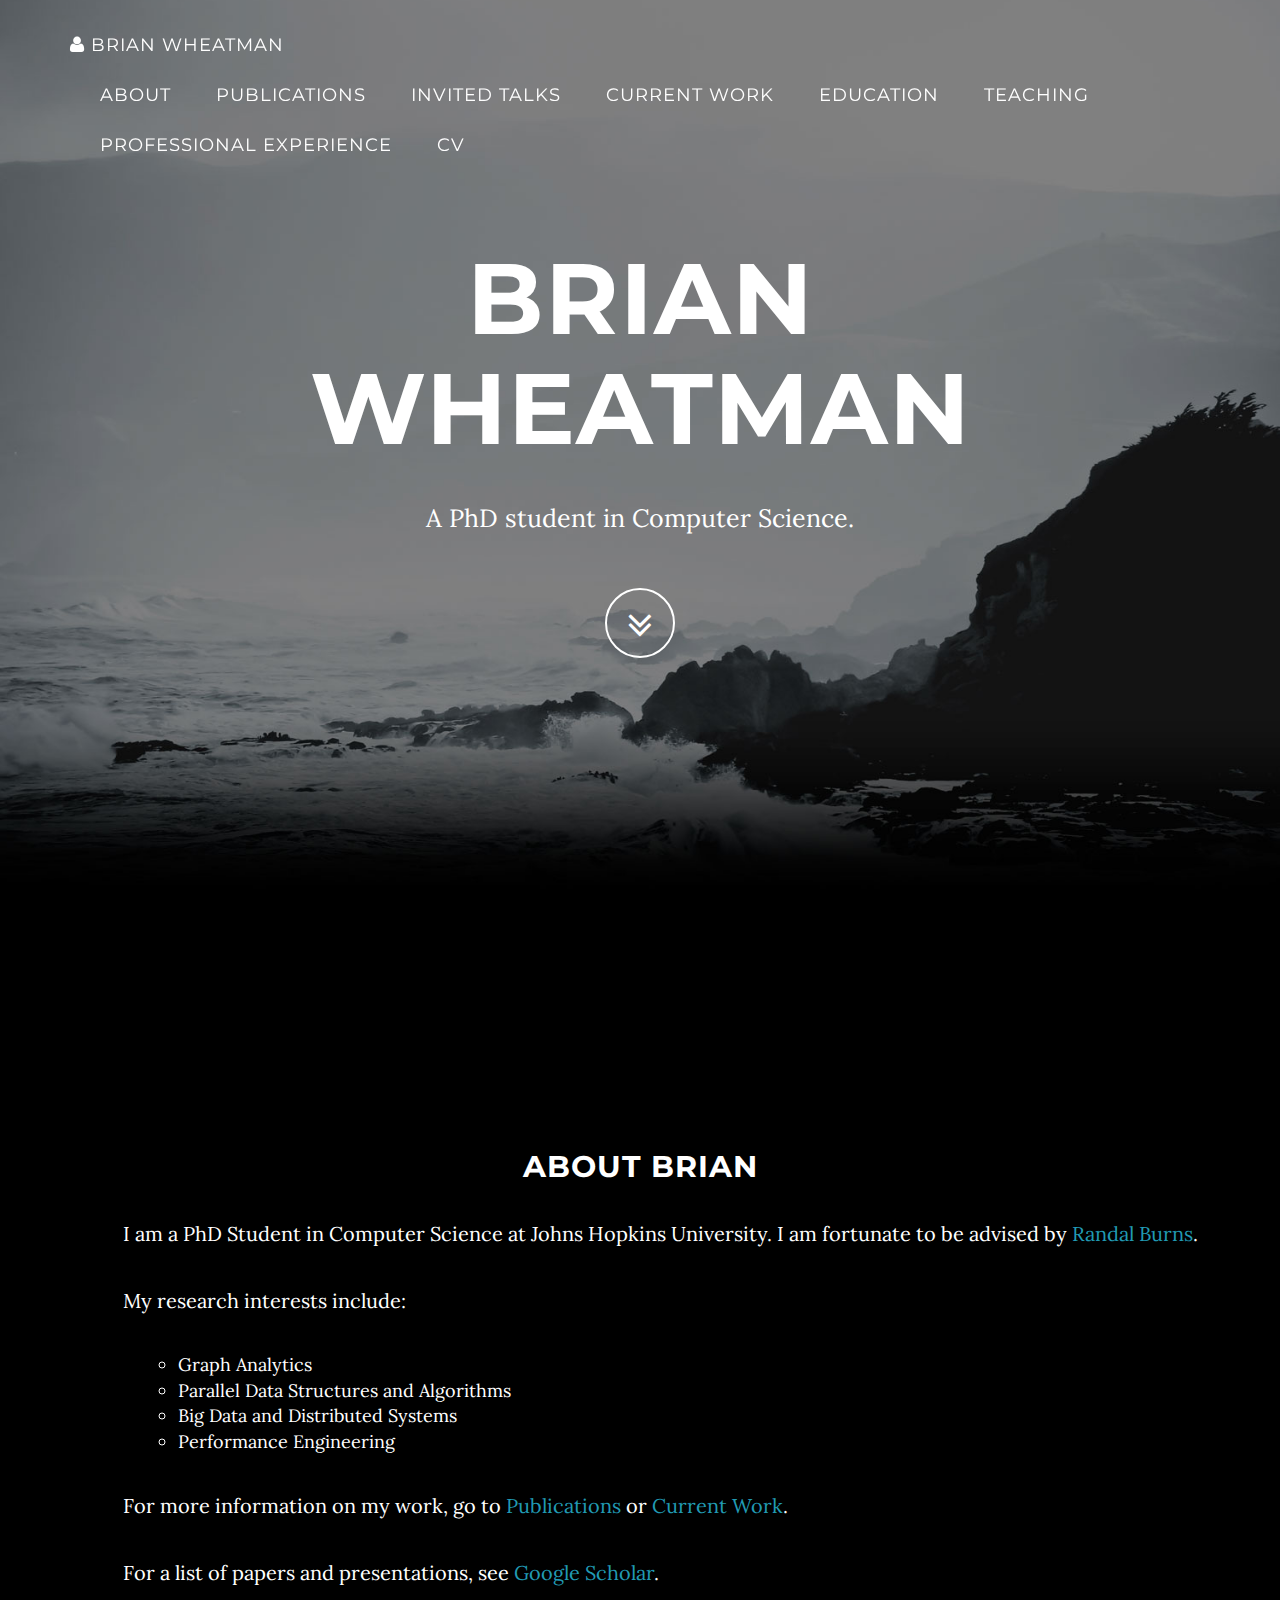
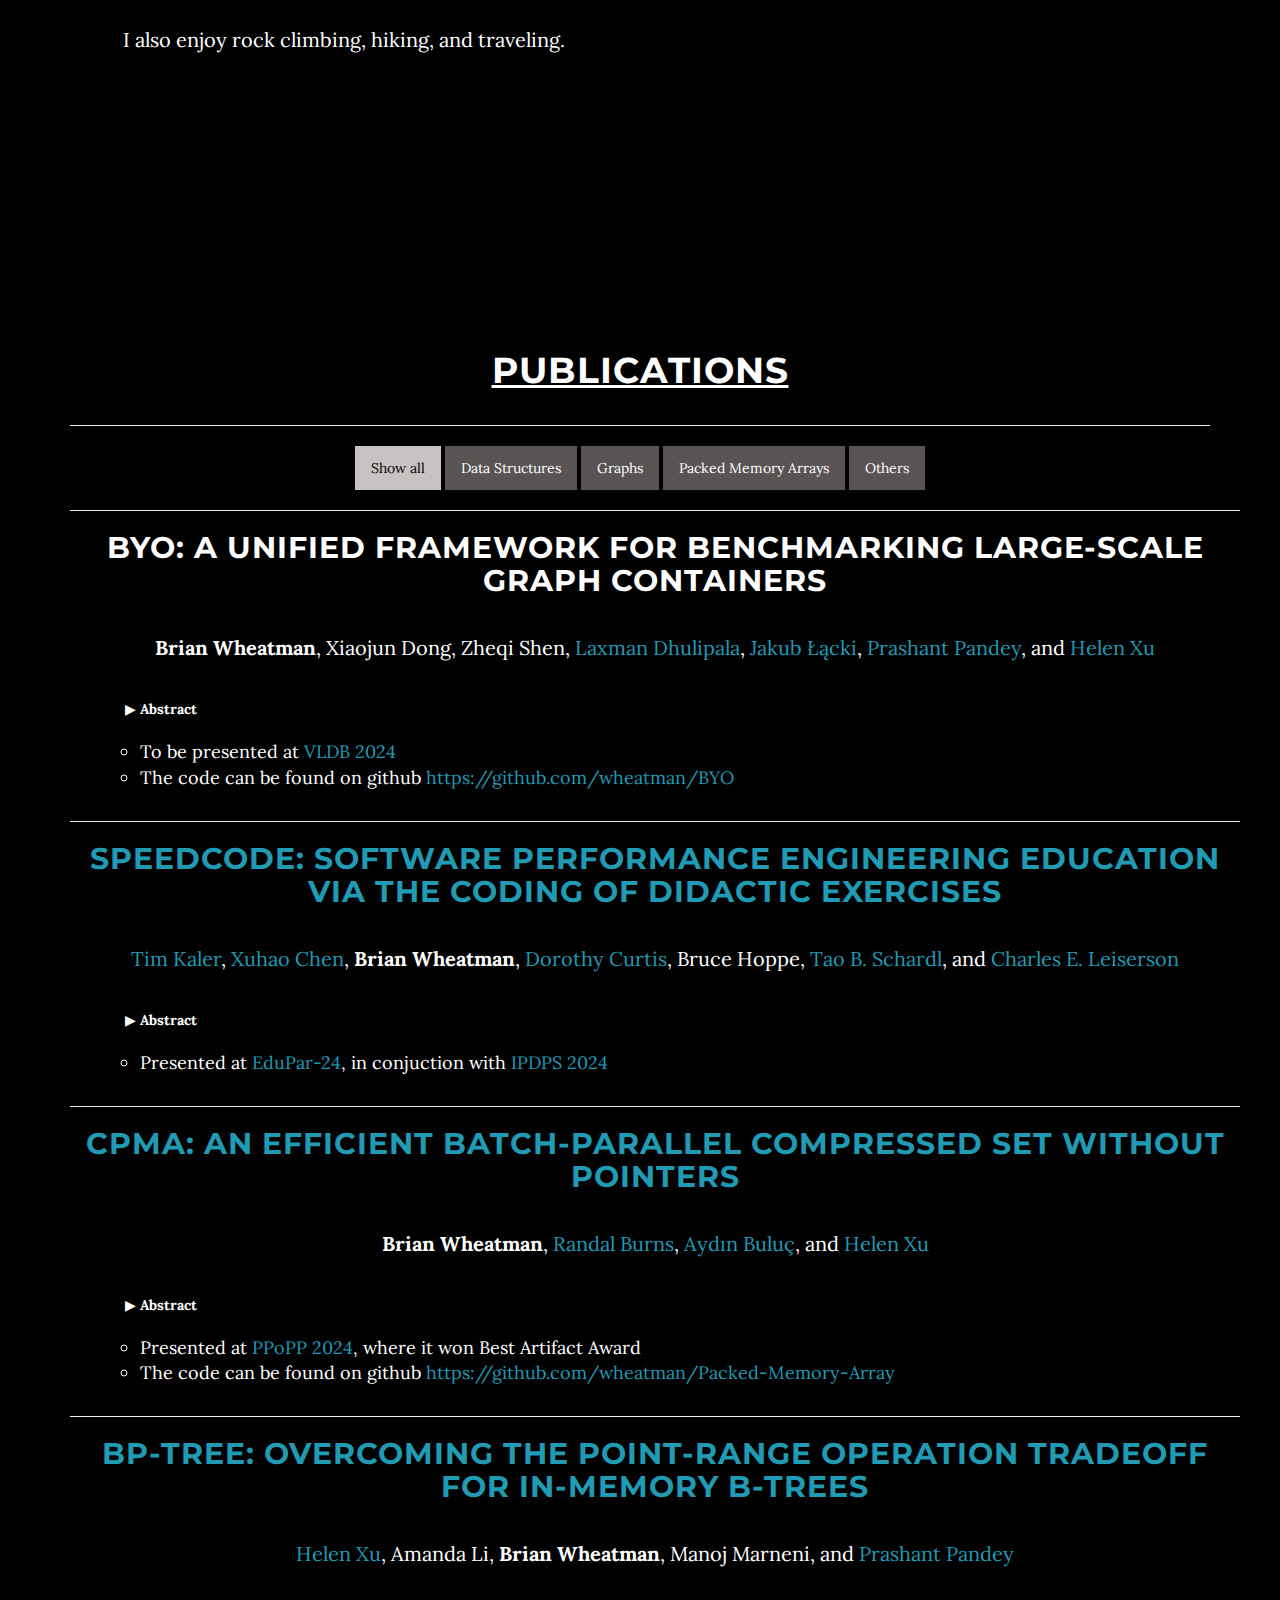
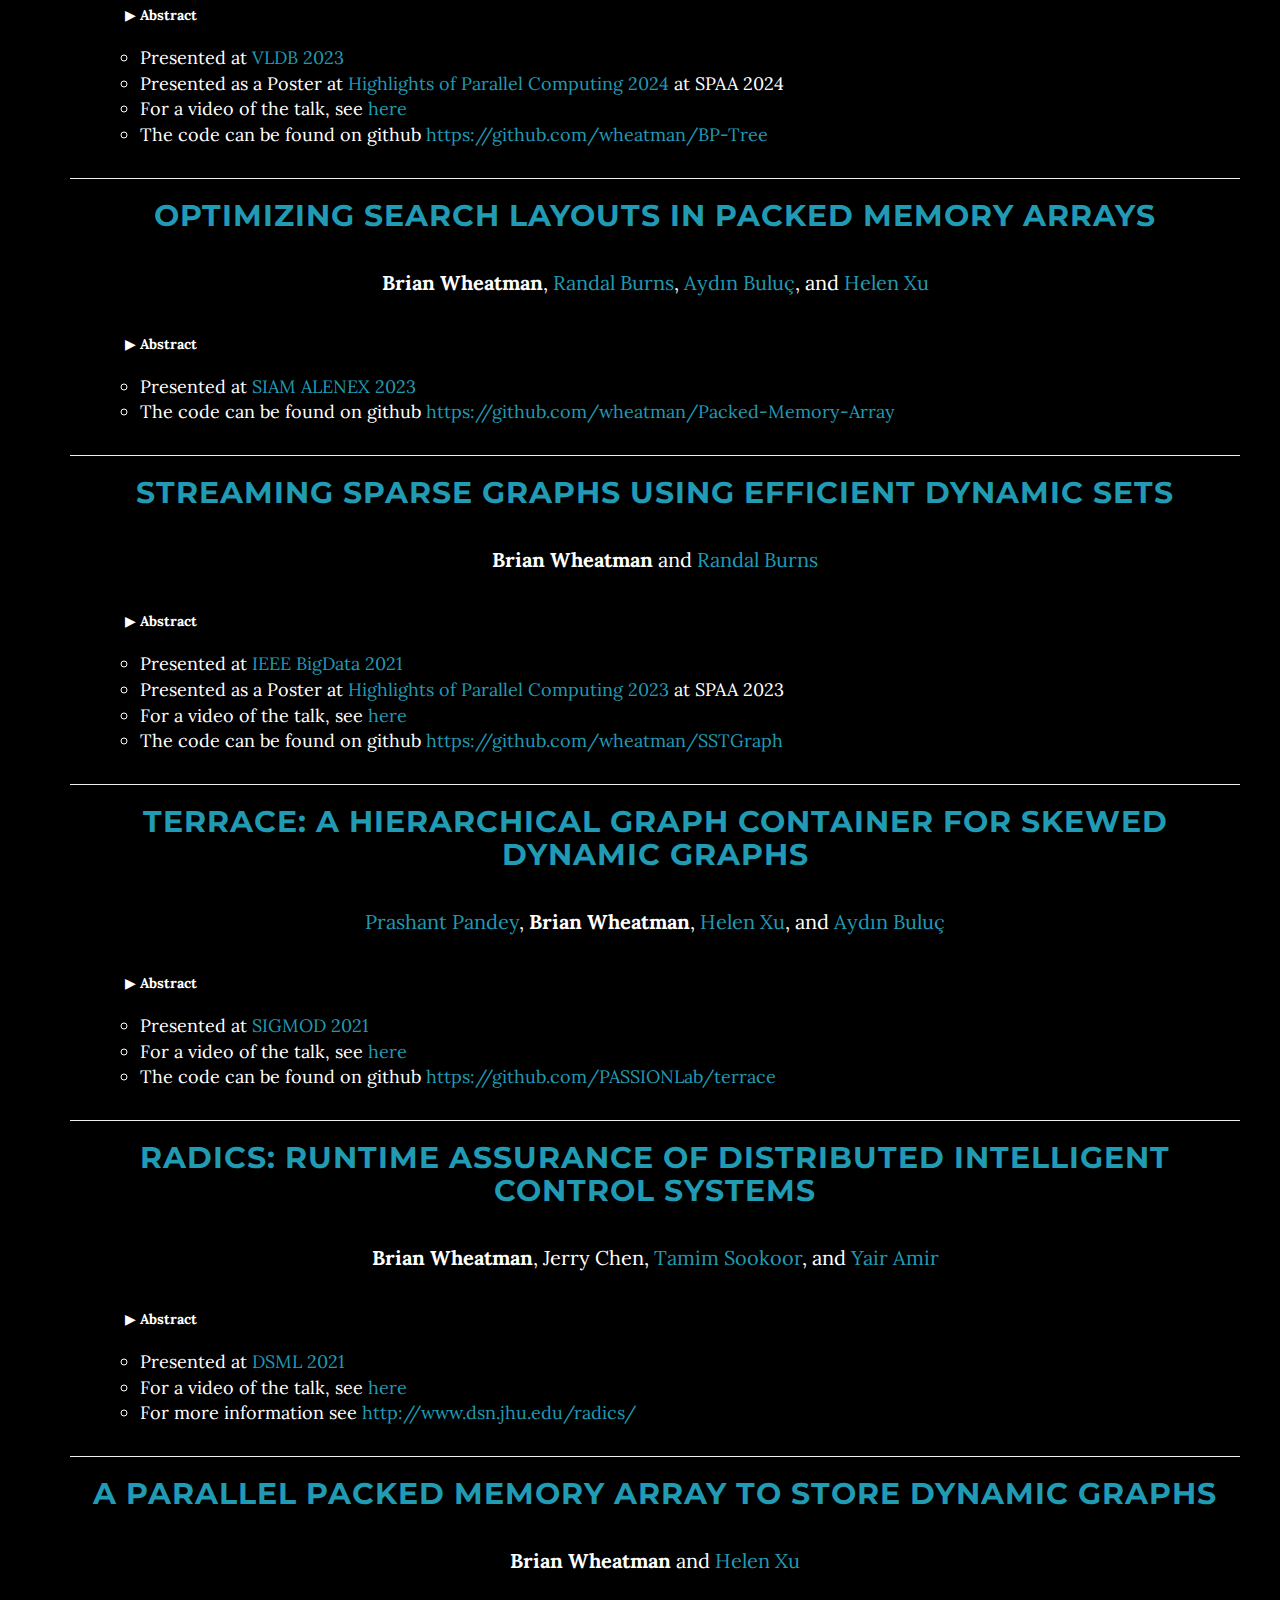
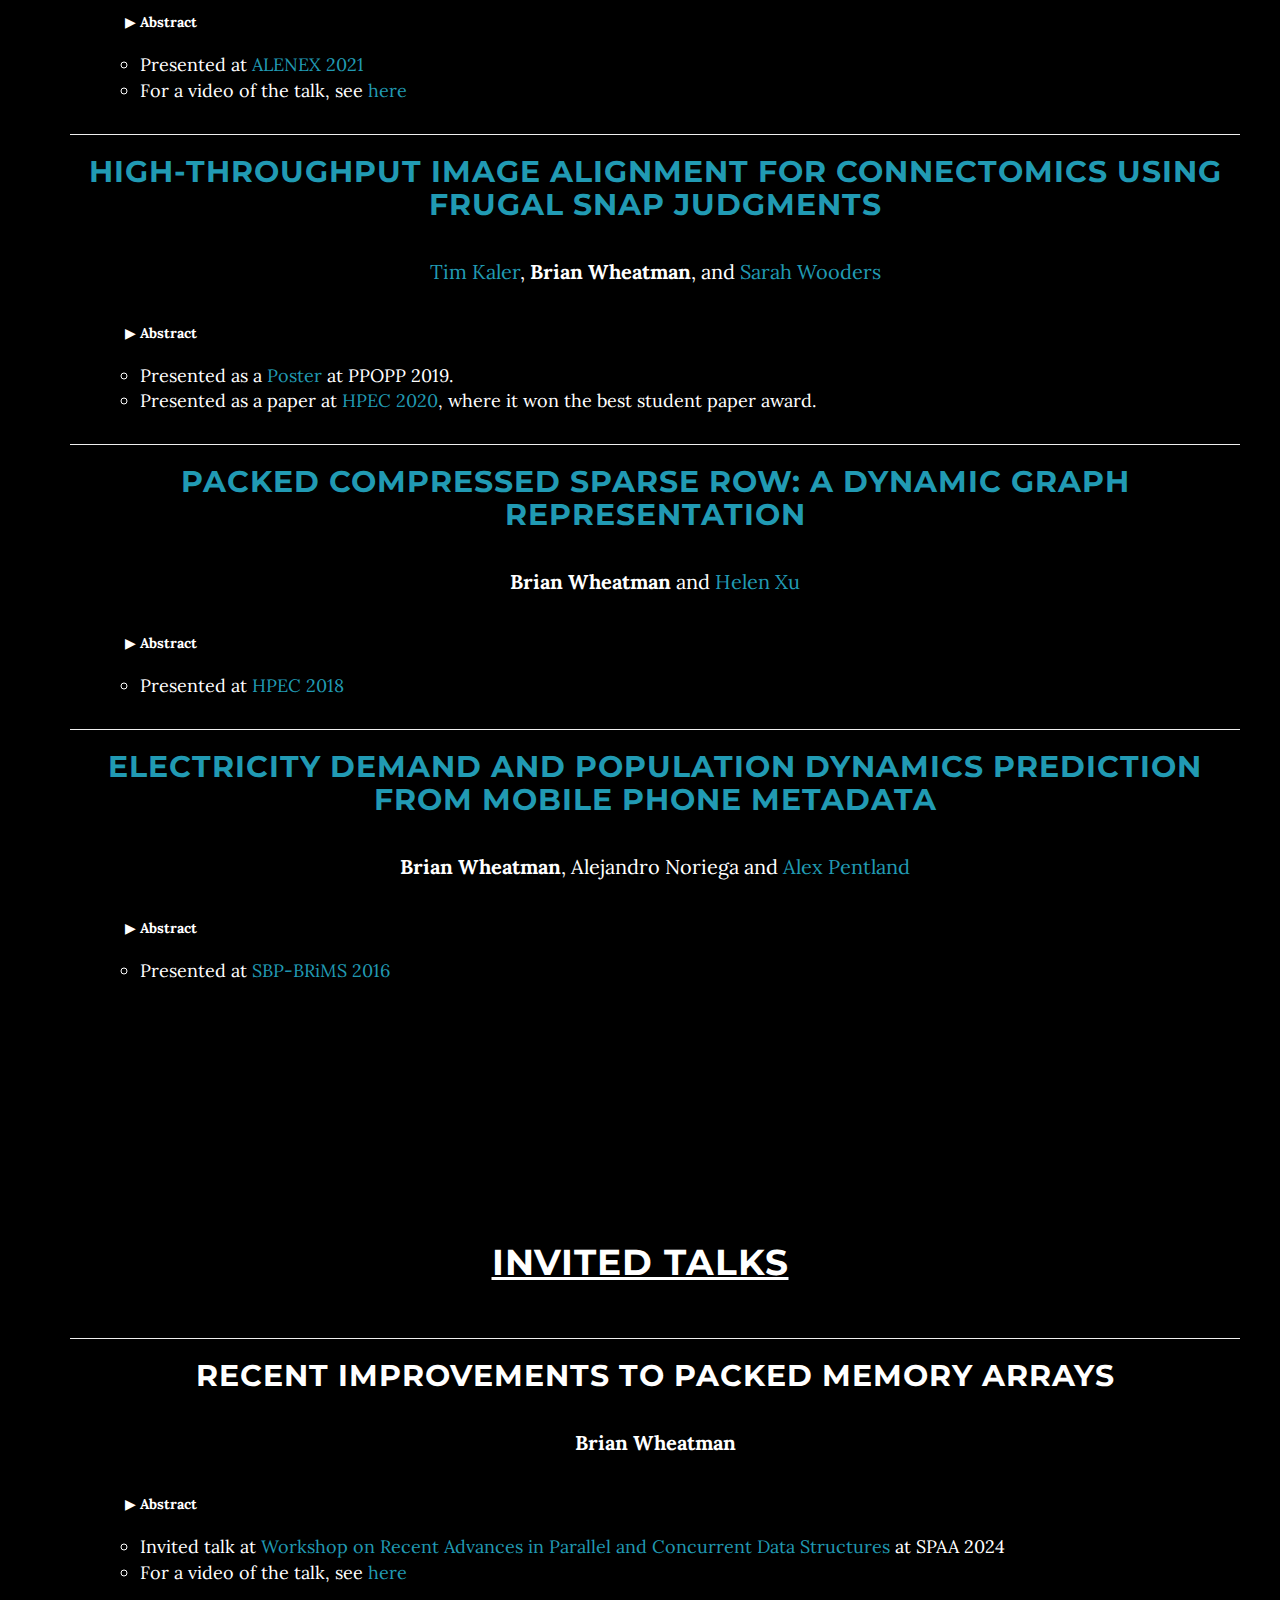
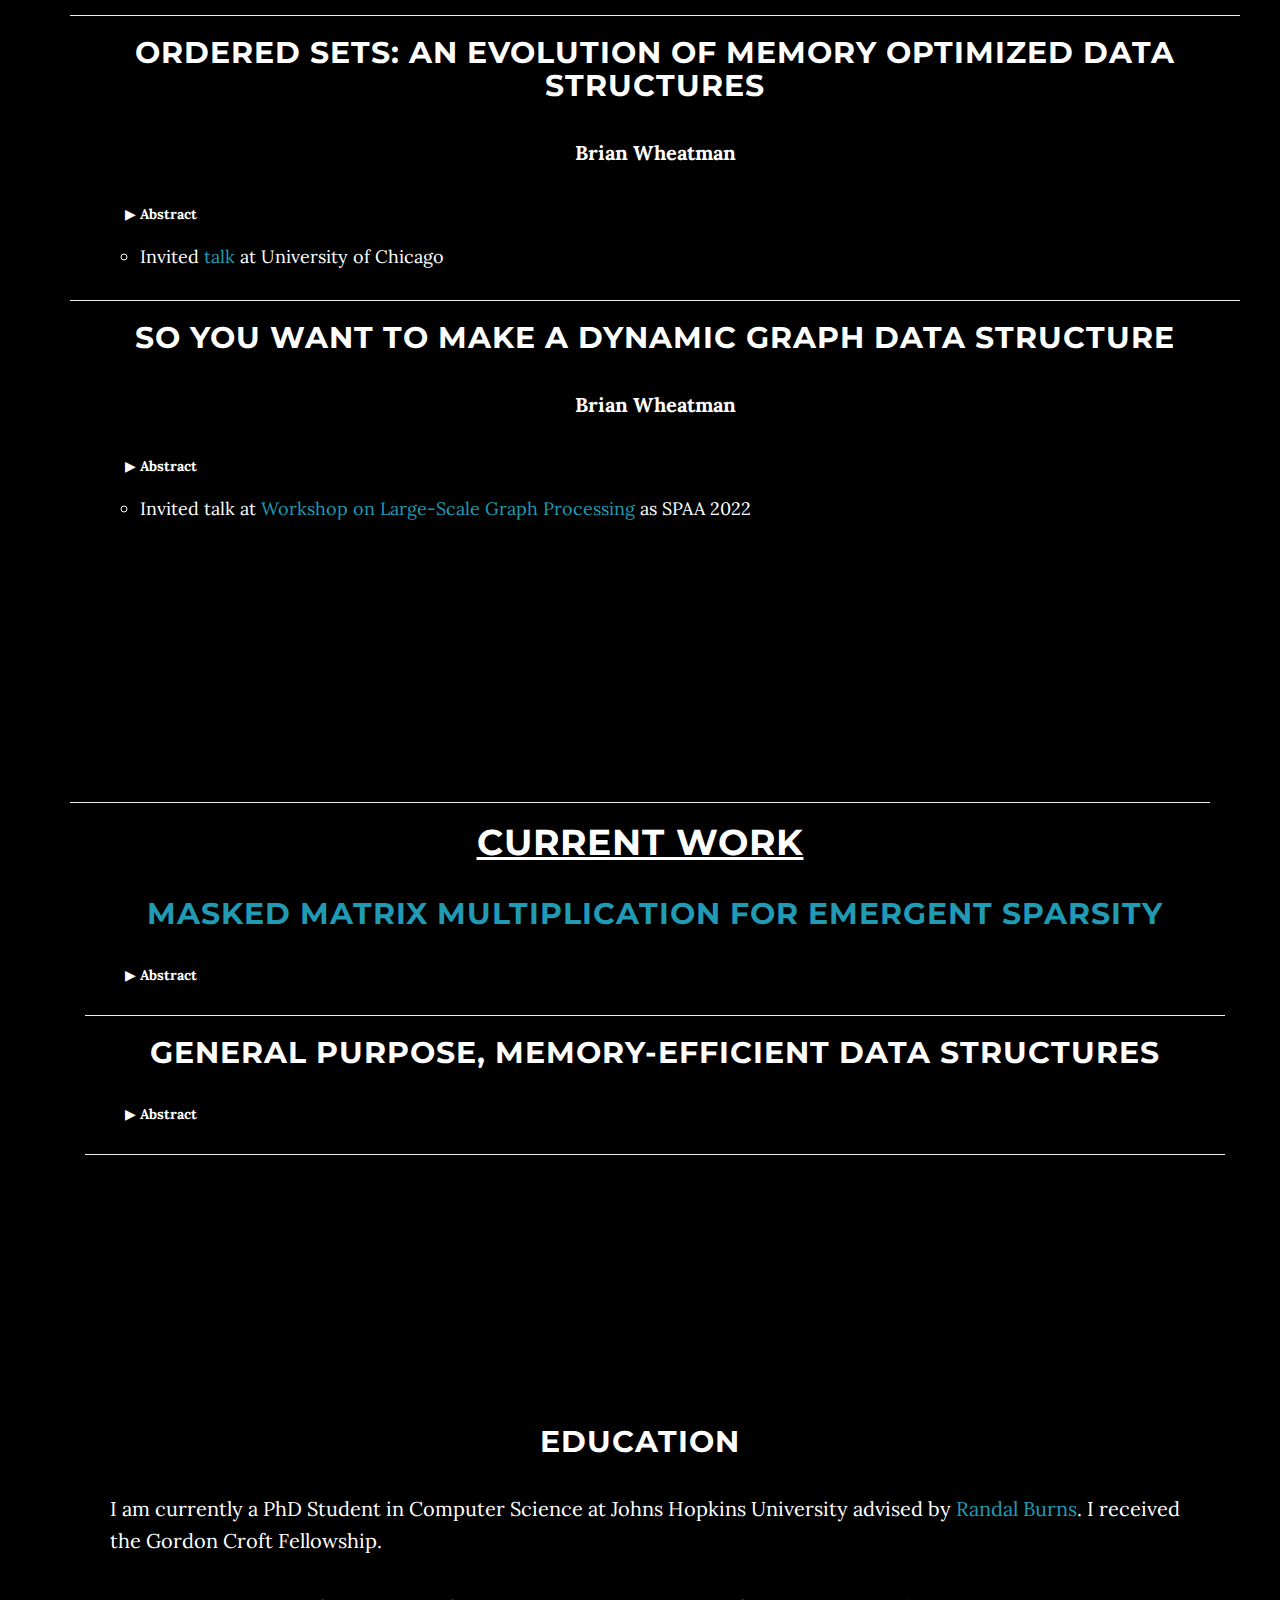
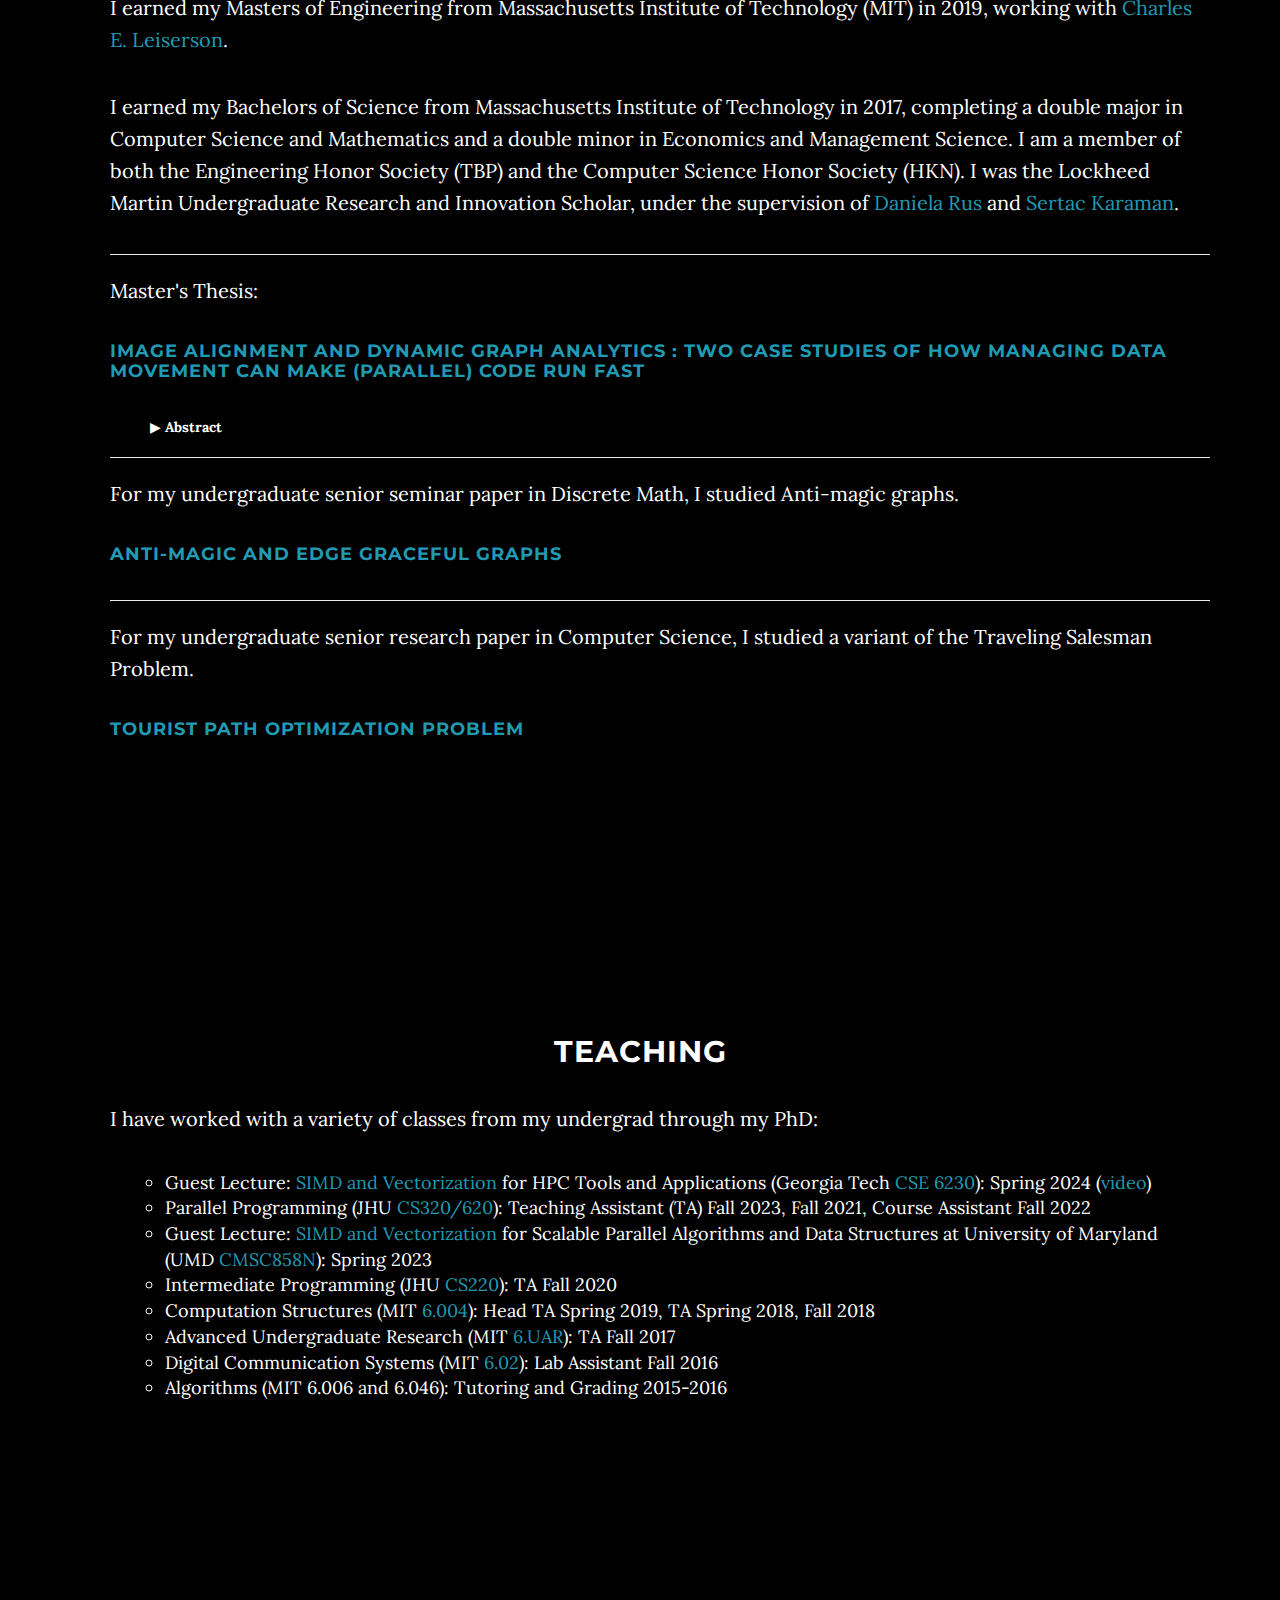
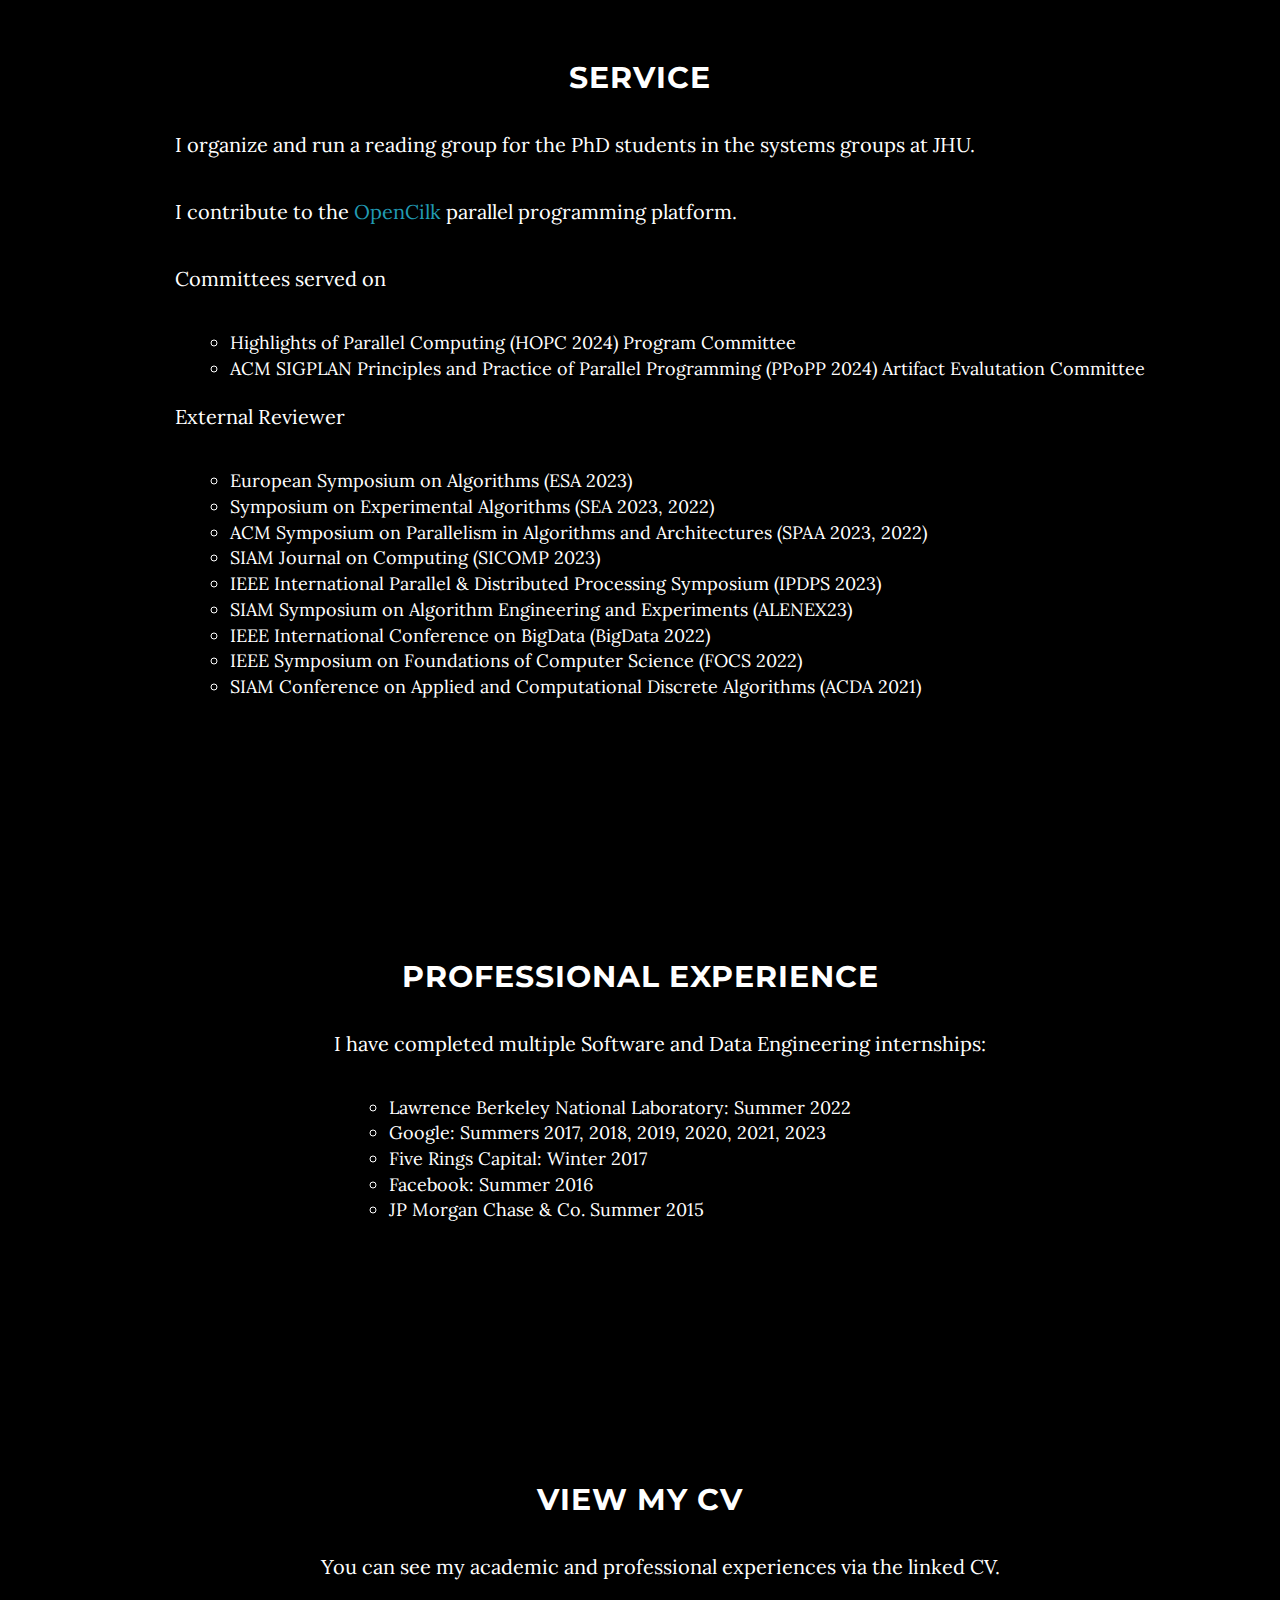
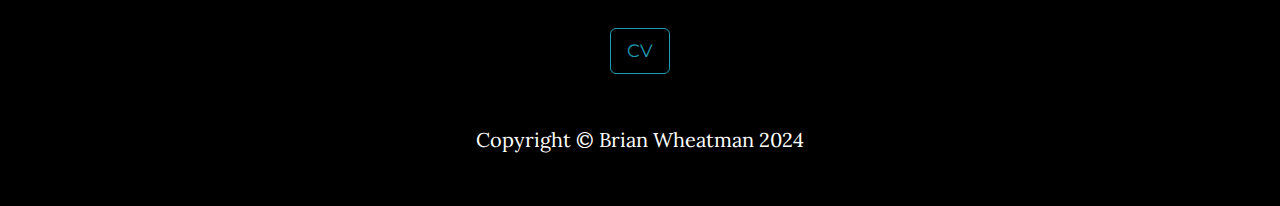
==== index.html @ f5b5a203 "add pma video link" ====
<!DOCTYPE html>
<html lang="en">

<head>

    <meta charset="utf-8">
    <meta http-equiv="X-UA-Compatible" content="IE=edge">
    <meta name="viewport" content="width=device-width, initial-scale=1">
    <meta name="description" content="">
    <meta name="author" content="">

    <title>Brian Wheatman</title>

    <script src="https://ajax.googleapis.com/ajax/libs/jquery/3.7.0/jquery.min.js"></script>

    <!-- Bootstrap Core CSS -->
    <link href="css/bootstrap.min.css" rel="stylesheet">

    <!-- Custom CSS -->
    <link href="css/grayscale.css" rel="stylesheet">

    <!-- Custom Fonts -->
    <link href="font-awesome/css/font-awesome.min.css" rel="stylesheet" type="text/css">
    <link href="https://fonts.googleapis.com/css?family=Lora:400,700,400italic,700italic" rel="stylesheet"
        type="text/css">
    <link href="https://fonts.googleapis.com/css?family=Montserrat:400,700" rel="stylesheet" type="text/css">



    <!-- Global site tag (gtag.js) - Google Analytics -->
    <script async src="https://www.googletagmanager.com/gtag/js?id=G-2HJB06VQ04"></script>
    <script>
        window.dataLayer = window.dataLayer || [];
        function gtag() { dataLayer.push(arguments); }
        gtag('js', new Date());

        gtag('config', 'G-2HJB06VQ04');
    </script>



    <style>
        .filterDiv {
            display: none;
        }

        .fshow {
            display: block;
        }

        /* Style the buttons */
        .fbtn {
            border: none;
            outline: none;
            padding: 12px 16px;
            background-color: #595454;
            cursor: pointer;
        }

        .fbtn:hover {
            background-color: #a8a0a0;
        }

        .fbtn.clicked {
            background-color: #c9c2c2;
            color: rgb(5, 4, 4);
        }
    </style>


    <!-- HTML5 Shim and Respond.js IE8 support of HTML5 elements and media queries -->
    <!-- WARNING: Respond.js doesn't work if you view the page via file:// -->
    <!--[if lt IE 9]>
        <script src="https://oss.maxcdn.com/libs/html5shiv/3.7.0/html5shiv.js"></script>
        <script src="https://oss.maxcdn.com/libs/respond.js/1.4.2/respond.min.js"></script>
    <![endif]-->



</head>

<body id="page-top" data-spy="scroll" data-target=".navbar-fixed-top">
    <script src="js/bootstrap.js"></script>


    <!-- Navigation -->
    <nav class="navbar navbar-custom navbar-fixed-top" role="navigation">
        <div class="container">
            <div class="navbar-header">
                <button type="button" class="navbar-toggle collapsed" data-toggle="collapse" data-target="#navbar"
                    data-bs-target="#navbar" aria-expanded="false" aria-controls="navbar">
                    <em class="fa fa-bars"></em>
                </button>
                <a class="navbar-brand page-scroll" href="#page-top">
                    <em class="fa fa-user animated"></em> <span class="light">Brian<span> Wheatman
                </a>
            </div>

            <!-- Collect the nav links, forms, and other content for toggling -->
            <div id="navbar" class="navbar-collapse collapse">
                <ul class="nav navbar-nav navbar-right">
                    <!-- Hidden li included to remove active class from about link when scrolled up past about section -->
                    <li>
                        <a class="page-scroll" href="#about">About</a>
                    </li>
                    <li>
                        <a class="page-scroll" href="#Publications">Publications</a>
                    </li>
                    <li>
                        <a class="page-scroll" href="#Invited Talks">Invited Talks</a>
                    </li>
                    <li>
                        <a class="page-scroll" href="#Current">Current Work</a>
                    </li>
                    <li>
                        <a class="page-scroll" href="#education">Education</a>
                    </li>
                    <li>
                        <a class="page-scroll" href="#teaching">Teaching</a>
                    </li>
                    <li>
                        <a class="page-scroll" href="#professional">Professional Experience</a>
                    </li>
                    <li>
                        <a href="./cv.pdf">CV</a>
                    </li>

                </ul>
            </div>
            <!-- /.navbar-collapse -->
        </div>
        <!-- /.container -->
    </nav>

    <!-- Intro Header -->
    <header class=" intro">
        <div class="intro-body">
            <div class="container">
                <div class="row">
                    <div class="col-md-8 col-md-offset-2">
                        <h1 class="brand-heading">Brian Wheatman</h1>
                        <p class="intro-text">A PhD student in Computer Science.</p>
                        <a href="#about" class="btn btn-circle page-scroll">
                            <em class="fa fa-angle-double-down animated"></em>
                        </a>
                    </div>
                </div>
            </div>
        </div>
    </header>

    <!-- About Section -->
    <section id="about" class="container content-section text-center">
        <h2>About Brian</h2>
        <ul class="text-left" style="display:inline-block;vertical-align:middle;">
            <p>
                I am a PhD Student in Computer Science at Johns Hopkins University.
                I am fortunate to be advised by <a href="https://www.cs.jhu.edu/faculty/randal-burns/">Randal
                    Burns</a>.
            <p>
                My research interests include:
            <ul class="text-left" style="display:inline-block;vertical-align:middle;">
                <li> Graph Analytics</li>
                <li> Parallel Data Structures and Algorithms</li>
                <li> Big Data and Distributed Systems </li>
                <li> Performance Engineering</li>

            </ul>
            </p>


            <p>
                For more information on my work, go to <a class="page-scroll" href="#Publications">Publications</a> or
                <a class="page-scroll" href="#Current">Current Work</a>.
            </p>

            <p>
                For a list of papers and presentations, see <a
                    href="https://scholar.google.com/citations?user=vP2to0MAAAAJ&hl=en&oi=ao">
                    Google
                    Scholar</a>.
            </p>
            <p>
                I also enjoy rock climbing, hiking, and traveling.
            </p>
        </ul>
    </section>

    <section id="Publications" class="container content-section text-center">
        <h1><u>Publications</u></h1>
        <hr>
        <div id="myBtnContainer">
            <button class="fbtn clicked" onclick="filterSelection('all')"> Show all</button>
            <button class="fbtn" onclick="filterSelection('DS')"> Data Structures</button>
            <button class="fbtn" onclick="filterSelection('graphs')"> Graphs</button>
            <button class="fbtn" onclick="filterSelection('PMA')"> Packed Memory Arrays</button>
            <button class="fbtn" onclick="filterSelection('others')"> Others</button>
        </div>

        
        <section id="post" class="container text-center">
            <div class="row filterDiv DS graphs ">
                <hr>
                <div class="col-lg-12 col-lg-offset-0">
                    <h2>BYO: A Unified Framework for Benchmarking Large-Scale
                        Graph Containers</h2>
                    <p><b>Brian Wheatman</b>, Xiaojun Dong, Zheqi Shen,  <a href = "https://www.cs.umd.edu/~laxman/">Laxman Dhulipala</a>, <a
                            href="https://research.google/people/jakub-%C5%82%C4%85cki/">Jakub Łącki</a>, <a href="https://prashantpandey.github.io/">Prashant Pandey</a>,
                        and <a href="https://itshelenxu.github.io/">Helen Xu</a></p>
                    <ul class="text-left">
                        <details>
                            <summary>
                                <strong>Abstract</strong>
                            </summary>
                            <p>
                                A fundamental building block in any graph algorithm is a graph container – a data
                                structure
                                used to represent the graph. Ideally, a graph container enables efficient access to the
                                underlying graph and supports updating the graph efficiently. In this paper, we conduct
                                an
                                extensive empirical evaluation of graph containers designed to support running
                                algorithms on
                                large graphs. To our knowledge, this is the first apples-to-apples comparison of graph
                                containers rather than overall systems, which include confounding factors such as
                                differences in algorithm implementations and infrastructure.
                            </p>
                            <p>
                                We measure the running time of 10 highly-optimized algorithms across over 20+ different
                                containers and 10 graphs. Somewhat surprisingly, we find that the average algorithm
                                running
                                time does not differ much across containers, especially those that support dynamic
                                updates.
                                Specifically, a simple container based on an off-the-shelf B-tree is only 1.22× slower
                                on
                                average than a highly optimized static one. Moreover, we observe that simplifying a
                                graph-container Application Programming Interface (API) to only a few simple functions
                                incurs a mere 1.16× slowdown compared to a complete API. Finally, we also measure
                                batch-insert throughput in dynamic-graph containers for a full picture of their
                                performance.
                            </p>
                            <p>
                                To perform the benchmarks, we introduce BYO, a unified framework that standardizes
                                evaluations of graph-algorithm performance across different graph containers. BYO
                                extends
                                the Graph Based Benchmark Suite (Dhulipala et al. 18), a state-of-the-art graph
                                algorithm
                                benchmark, to easily plug into different dynamic graph containers and enable fair
                                comparisons between them on a large suite of graph algorithms. While several graph
                                algorithm
                                benchmarks have been developed to date, to the best of our knowledge, BYO is the first
                                system designed to benchmark graph containers.
                            </p>
                        </details>
                        <br>
                        <ul class="text-left" style="display:inline-block;vertical-align:middle;padding-left:0">

                            <li>To be presented at <a href="https://vldb.org/2024/">VLDB 2024</a>
                            </li>
                            <li>
                                The code can be found on github <a
                                    href="https://github.com/wheatman/BYO">https://github.com/wheatman/BYO</a>
                            </li>

                        </ul>
                    </ul>
                </div>
            </div>

        </section>

        
        <section id="post" class="container text-center">
            <div class="row filterDiv others">
                <hr>
                <div class="col-lg-12 col-lg-offset-0">
                    <h2><a href="https://tcpp.cs.gsu.edu/curriculum/sites/default/files/EduPar-09-EduPar___SpeedCode.cameraready.pdf">Speedcode: Software Performance Engineering
                        Education via the Coding of Didactic Exercises</a></h2>
                    <p><a href="http://tfk.mit.edu/">Tim Kaler</a>, <a href = "https://people.csail.mit.edu/xchen/">Xuhao Chen</a>, <b>Brian Wheatman</b>, <a href = "https://pmg.csail.mit.edu/~dcurtis/">Dorothy Curtis</a>, Bruce Hoppe, <a href = "https://neboat.mit.edu/">Tao B. Schardl</a>, and <a href = "https://people.csail.mit.edu/cel/">Charles E. Leiserson</a></p>
                    <ul class="text-left">
                        <details>
                            <summary>
                                <strong>Abstract</strong>
                            </summary>
                            <p>
                                This paper introduces Speedcode, an online programming platform that aims to improve the accessibility of software performance-engineering education. At its core, Speedcode provides a platform that lets users gain hands-on experience in software performance engineering and parallel programming by completing short programming exercises.

                            </p>
                            <p>
                                Speedcode challenges users to develop fast multicore solutions for short programming problems and evaluates their code’s performance and scalability in a quiesced cloud environment. Speedcode supports parallel programming using OpenCilk, a task-parallel computing platform that is open-source and easy to program, teach and use for research.

                            </p>
                            <p>
                                Speedcode aims to reduce barriers to learning and teaching software performance engineering. It allows users to run and evaluate their code on modern multicore machines from their own computer without installing any software. This provides users an easy introduction to the topic, and enables teachers to more easily incorporate lessons on software performance engineering into their courses without incurring the onerous overhead of needing to setup computing environments for their students.
                            </p>
                        </details>
                        <br>
                        <ul class="text-left" style="display:inline-block;vertical-align:middle;padding-left:0">

                            <li>Presented at <a href="https://tcpp.cs.gsu.edu/curriculum/?q=edupar24">EduPar-24</a>, in conjuction with <a href = "https://www.ipdps.org/">IPDPS 2024</a>
                            </li>

                        </ul>
                    </ul>
                </div>
            </div>

        </section>

        <section id="post" class="container text-center">
            <div class="row filterDiv DS graphs PMA">
                <hr>
                <div class="col-lg-12 col-lg-offset-0">
                    <h2><a href="https://dl.acm.org/doi/10.1145/3627535.3638492">CPMA: An Efficient
                            Batch-Parallel Compressed Set Without Pointers</a></h2>
                    <p><b>Brian Wheatman</b>, <a href="https://randalburns.github.io/">Randal Burns</a>, <a
                            href="https://people.eecs.berkeley.edu/~aydin/">Aydın Buluç</a>,
                        and <a href="https://itshelenxu.github.io/">Helen Xu</a></p>
                    <ul class="text-left">
                        <details>
                            <summary>
                                <strong>Abstract</strong>
                            </summary>
                            <p>
                                This paper introduces the batch-parallel Compressed Packed Memory Array (CPMA), a
                                compressed dynamic ordered batch-parallel set data structure based on the Packed Memory
                                Array (PMA). Traditionally, batch-parallel sets are built on pointer-based data
                                structures such as trees because pointer-based structures enable fast parallel unions
                                via pointer manipulation. When compared to cache-optimized trees, PMAs were slower to
                                update but faster to scan.

                            </p>
                            <p>
                                The batch-parallel CPMA overcomes this tradeoff between updates and scans by optimizing
                                for cache-friendliness. On average, the CPMA achieves 3× faster batch-insert throughput
                                and 4× faster range-query throughput compared to compressed PaC-trees, a
                                state-of-the-art batch-parallel set library based on cache-optimized trees.

                            </p>
                            <p>
                                We further evaluate the CPMA compared to compressed PaC-trees and Aspen, a
                                state-of-the-art system, on a realworld application of dynamic-graph processing. The
                                CPMA is on average 1.2× faster on a suite of graph algorithms and 2× faster on batch
                                inserts when compared with compressed PaC-trees. Furthermore, the CPMA is on average
                                1.3× faster on graph algorithms and 2× faster on batch inserts compared to Aspen.
                            </p>
                        </details>
                        <br>
                        <ul class="text-left" style="display:inline-block;vertical-align:middle;padding-left:0">

                            <li>Presented at <a href="https://conf.researchr.org/home/PPoPP-2024">PPoPP
                                    2024</a>, where it won Best Artifact Award
                            </li>
                            <li>
                                The code can be found on github <a
                                    href="https://github.com/wheatman/Packed-Memory-Array">https://github.com/wheatman/Packed-Memory-Array</a>
                            </li>

                        </ul>
                    </ul>
                </div>
            </div>

        </section>

        <section id="post" class="container text-center">
            <div class="row  filterDiv DS">
                <hr>
                <div class="col-lg-12 col-lg-offset-0">
                    <h2><a href="https://dl.acm.org/doi/10.14778/3611479.3611502">BP-tree:
                            Overcoming the Point-Range Operation Tradeoff for In-Memory B-trees</a></h2>
                    <p><a href="https://itshelenxu.github.io/">Helen Xu</a>, Amanda Li, <b>Brian Wheatman</b>, Manoj
                        Marneni, and <a href="https://prashantpandey.github.io/">Prashant Pandey</a></p>
                    <ul class="text-left">
                        <details>
                            <summary>
                                <strong>Abstract</strong>
                            </summary>
                            <p>
                                B-trees are the go-to data structure for in-memory indexes in
                                databases and storage systems. B-trees support both point operations (i.e., inserts and
                                finds) and range operations (i.e., iterators and
                                maps). However, there is an inherent tradeoff between point and
                                range operations since the optimal node size for point operations
                                is much smaller than the optimal node size for range operations.
                                Existing implementations use a relatively small node size to achieve
                                fast point operations at the cost of range operation throughput.
                            </p>
                            <p>
                                We present the BP-tree, a variant of the B-tree, that overcomes
                                the decades-old point-range operation tradeoff in traditional B-trees.
                                In the BP-tree, the leaf nodes are much larger in size than the internal nodes to
                                support faster range scans. To avoid any slowdown in
                                point operations due to large leaf nodes, we introduce a new insertoptimized array
                                called the buffered partitioned array (BPA) to
                                efficiently organize data in leaf nodes. The BPA supports fast insertions by delaying
                                ordering the keys in the array. This results in much
                                faster range operations and faster point operations at the same time
                                in the BP-tree.

                            </p>
                            <p>
                                Our experiments show that on 48 hyperthreads, on workloads
                                generated from the Yahoo! Cloud Serving Benchmark (YCSB), the
                                BP-tree supports similar or faster point operation throughput (between .94×−1.2× faster)
                                compared to Masstree and OpenBw-tree,
                                two state-of-the-art in-memory key-value (KV) stores. On a YCSB
                                workload with short scans, the BP-tree is about 7.4× faster than
                                Masstree and 1.6× faster than OpenBw-tree. Furthermore, we extend the YCSB to add large
                                range workloads, commonly found in
                                database applications, and show that the BP-tree is 30× faster than
                                Masstree and 2.5× faster than OpenBw-tree.
                            </p>
                            <p>
                                We also provide a reference implementation for a concurrent B+
                                -
                                tree and find that the BP-tree supports faster (between 1.03×−1.2×
                                faster) point operations when compared to the best-case configuration for B+
                                -trees for point operations while supporting similar
                                performance (about .95×as fast) on short range operations and faster
                                (about 1.3× faster) long range operations
                            </p>
                        </details>
                        <br>
                        <ul class="text-left" style="display:inline-block;vertical-align:middle;padding-left:0">

                            <li>Presented at <a href="https://vldb.org/2023/">VLDB 2023</a>
                            </li>
                            <li>Presented as a Poster at <a href="https://ucrparlay.github.io/hopc24/">Highlights
                                of Parallel Computing 2024</a> at SPAA 2024
                        </li>
                            <li>
                                For a video of the talk, see <a href="https://youtu.be/d5lcKfhdiHY">here</a>
                            </li>
                            <li>
                                The code can be found on github <a
                                    href="https://github.com/wheatman/BP-Tree">https://github.com/wheatman/BP-Tree</a>
                            </li>

                        </ul>
                    </ul>
                </div>
            </div>

        </section>

        <section id="post" class="container text-center">
            <div class="row  filterDiv DS PMA">
                <hr>
                <div class="col-lg-12 col-lg-offset-0">
                    <h2><a href="https://epubs.siam.org/doi/abs/10.1137/1.9781611977561.ch13">Optimizing
                            Search Layouts in Packed Memory Arrays</a></h2>
                    <p><b>Brian Wheatman</b>, <a href="https://randalburns.github.io/">Randal Burns</a>, <a
                            href="https://people.eecs.berkeley.edu/~aydin/">Aydın Buluç</a>,
                        and <a href="https://itshelenxu.github.io/">Helen Xu</a></p>
                    <ul class="text-left">
                        <details>
                            <summary>
                                <strong>Abstract</strong>
                            </summary>
                            <p>
                                This paper introduces Search-optimized Packed Memory Arrays (SPMAs), a collection of
                                data structures based on Packed Memory Arrays (PMAs) that address suboptimal search via
                                cache-optimized search layouts. Traditionally, PMAs and B-trees have tradeoffs between
                                searches/inserts and scans: B-trees were faster for searches and inserts, while PMAs
                                were faster for scans.
                            </p>
                            <p>
                                Our empirical evaluation shows that SPMAs overcome this tradeoff for unsorted input
                                distributions: on average, SPMAs are faster than B+-trees (a variant of B-trees
                                optimized for scans) on all major operations. We generated datasets and search/insert
                                workloads from the Yahoo! Cloud Serving Benchmark (YCSB) and found that SPMAs are about
                                2× faster than B+-trees regardless of the ratio of searches to inserts. On uni form
                                random inputs, SPMAs are on average between 1.3 × −2.3× faster than B+-trees on all
                                operations. Finally, we vary the amount of sortedness in the inputs to stress the
                                worst-case insert distribution in the PMA. We find that the worst-case B+-tree insertion
                                throughput is about 1.5× faster than the worst-case PMA insertion throughput. However,
                                the worst-case input for the PMA is sorted and highly unlikely to appear naturally in
                                practice. The SPMAs maintain higher insertion throughput than the B+-tree when the input
                                is up to 25% sorted.
                            </p>
                        </details>
                        <br>
                        <ul class="text-left" style="display:inline-block;vertical-align:middle;padding-left:0">

                            <li>Presented at <a href="https://www.siam.org/conferences/cm/conference/alenex23">SIAM
                                    ALENEX 2023</a>
                            </li>
                            <li>
                                The code can be found on github <a
                                    href="https://github.com/wheatman/Packed-Memory-Array">https://github.com/wheatman/Packed-Memory-Array</a>
                            </li>

                        </ul>
                    </ul>
                </div>
            </div>
        </section>


        <section id="post" class="container text-center">
            <div class="row  filterDiv DS graphs">
                <hr>
                <div class="col-lg-12 col-lg-offset-0">
                    <h2><a href="https://ieeexplore.ieee.org/abstract/document/9671836">Streaming
                            Sparse Graphs using Efficient Dynamic Sets</a></h2>
                    <p><b>Brian Wheatman</b> and <a href="https://randalburns.github.io/">Randal Burns</a></p>
                    <ul class="text-left">
                        <details>
                            <summary>
                                <strong>Abstract</strong>
                            </summary>
                            <p>
                                We present the SSTGraph framework for the storage and analysis of dynamic graphs.
                                Its performance matches or exceeds state-of-the-art static graph engines and supports
                                streaming
                                updates. SSTGraph builds on top of the tinyset parallel, dynamic set data structure.
                                Tinyset implements set membership in a shallow hierarchy of sorted packed memory arrays
                                to
                                achieve logarithmic time access and updates, and it scans in optimal linear time.
                                Tinyset uses space comparable to that of systems that use data compression while
                                avoiding compression's computation and serialization overhead.
                            </p>
                            <p>
                                SSTGraph outperforms other streaming, dynamic graph engines on a suite of four graph
                                algorithms.
                                Our evaluation includes a comparison with the Aspen streaming graph system. SSTGraph
                                reduces
                                runtime by 40% on average, updates are 2x-5x faster on batch sizes up to 10 million, and
                                graphs
                                are smaller.
                                The partitioned data structure scales well and runs on billion edge graphs in just 15 GB
                                of
                                memory.
                            </p>
                        </details>
                        <br>
                        <ul class="text-left" style="display:inline-block;vertical-align:middle;padding-left:0">

                            <li>Presented at <a href="https://bigdataieee.org/BigData2021/index.html">IEEE
                                    BigData 2021</a>
                            </li>
                            <li>Presented as a Poster at <a href="https://ucrparlay.github.io/hopc23/cfp/">Highlights
                                    of Parallel Computing 2023</a> at SPAA 2023
                            </li>
                            <li>
                                For a video of the talk, see <a href="https://youtu.be/02kgqE8T0qQ">here</a>
                            </li>
                            <li>
                                The code can be found on github <a
                                    href="https://github.com/wheatman/SSTGraph">https://github.com/wheatman/SSTGraph</a>
                            </li>

                        </ul>
                    </ul>
                </div>
            </div>
        </section>

        <section id="post" class="container text-center">
            <div class="row  filterDiv DS graphs">
                <hr>
                <div class="col-lg-12 col-lg-offset-0">
                    <h2><a href="https://dl.acm.org/doi/10.1145/3448016.3457313">Terrace:
                            A
                            Hierarchical Graph Container for
                            Skewed Dynamic Graphs</a></h2>
                    <p><a href="https://prashantpandey.github.io/">Prashant Pandey</a>, <b>Brian Wheatman</b>, <a
                            href="https://itshelenxu.github.io/">Helen Xu</a>, and <a
                            href="https://people.eecs.berkeley.edu/~aydin/">Aydın Buluç</a></p>
                    <ul class="text-left">
                        <details>
                            <summary>
                                <strong>Abstract</strong>
                            </summary>
                            <p> Various applications model problems as streaming graphs, which need to quickly
                                apply a stream of updates and run algorithms on the updated graph. Furthermore,
                                many dynamic real-world graphs, such as social networks, follow a skewed
                                distribution of vertex degrees, where there are a few high-degree vertices and
                                many low-degree vertices.
                            </p>
                            <p>
                                Existing static graph-processing systems optimized for graph skewness achieve
                                high performance and low space usage by preprocessing a cache-efficient graph
                                partitioning based on vertex degree. In the streaming setting, the whole graph
                                is not available upfront, however, so finding an optimal partitioning is not
                                feasible in the presence of updates. As a result, existing streaming
                                graph-processing systems take a "one-size-fits-all" approach, leaving
                                performance on the table.
                            </p>
                            <p>
                                We present Terrace, a system for streaming graphs that uses a hierarchical data
                                structure design to store a vertex's neighbors in different data structures
                                depending on the degree of the vertex. This multi-level structure enables
                                Terrace to dynamically partition vertices based on their degrees and adapt to
                                skewness in the underlying graph.
                            </p>
                            <p>
                                Our experiments show that Terrace supports faster batch insertions for batch
                                sizes up to 1M when compared to Aspen, a state-of-the-art graph streaming
                                system.

                                On graph query algorithms, Terrace is between 1.7x--2.6x faster
                                than Aspen and between 0.5x--1.3x as fast as Ligra, a
                                state-of-the-art static graph-processing system.
                            </p>
                        </details>
                        <br>
                        <ul class="text-left" style="display:inline-block;vertical-align:middle;padding-left:0">

                            <li>
                                Presented at <a href="https://2021.sigmod.org/index.shtml">SIGMOD
                                    2021</a>
                            </li>
                            <li>
                                For a video of the talk, see <a
                                    href="https://www.youtube.com/watch?v=O_affhnP_5Q&list=PL3xUNnH4TdbsfndCMn02BqAAgGB0z7cwq">here</a>
                            </li>
                            <li>
                                The code can be found on github <a
                                    href="https://github.com/PASSIONLab/terrace">https://github.com/PASSIONLab/terrace</a>
                            </li>
                        </ul>
                    </ul>
                </div>
            </div>
        </section>


        <!-- Post Section -->
        <section id="post" class="container text-center">
            <div class="row  filterDiv others">
                <hr>
                <div class="col-lg-12 col-lg-offset-0">
                    <h2><a href="https://ieeexplore.ieee.org/abstract/document/9502465">RADICS:
                            Runtime Assurance of Distributed Intelligent Control Systems</a></h2>
                    <p><b>Brian Wheatman</b>, Jerry Chen, <a href="https://ep.jhu.edu/faculty/tamim-sookoor/">Tamim
                            Sookoor</a>, and <a href="https://www.cs.jhu.edu/~yairamir/">Yair Amir</a></p>
                    <ul class="text-left">
                        <details>
                            <summary>
                                <strong>Abstract</strong>
                            </summary>
                            <p> We describe RADICS: Runtime Assurance of Distributed Intelligent Control Systems, which
                                combines
                                a Simplex-based, black-box monitor with a white-box monitor to ensure correct behavior
                                and
                                good
                                performance of AI systems. The black-box monitor allows the system to detect when the AI
                                controller is on a failing trajectory and use a provably safe, but less performant
                                algorithm, to
                                right the system. The white-box monitor predicts when the AI controller will be put on
                                such
                                a
                                trajectory before it happens and helps maximize the performance of the overall system.
                                We
                                describe the overall approach in detail and implement a simple version of it on a case
                                study
                                into controlling the lights in a small traffic grid.
                            </p>
                        </details>
                        <br>
                        <ul class="text-left" style="display:inline-block;vertical-align:middle;padding-left:0">
                            <li>Presented at <a href="https://dependablesecureml.github.io/index.html">DSML
                                    2021</a></li>
                            <li>For a video of the talk, see <a
                                    href="https://www.youtube.com/watch?v=Tc44H6ryxqc">here</a>
                            </li>
                            <li>For more information see <a
                                    href="http://www.dsn.jhu.edu/radics/">http://www.dsn.jhu.edu/radics/</a>
                            </li>
                        </ul>

                    </ul>
                </div>
            </div>
        </section>

        <section id="post" class="container text-center">
            <div class="row  filterDiv DS graphs PMA">
                <hr>
                <div class="col-lg-12 col-lg-offset-0">
                    <h2><a href="https://epubs.siam.org/doi/abs/10.1137/1.9781611976472.3">A
                            Parallel Packed Memory Array to
                            Store Dynamic Graphs</a></h2>
                    <p><b>Brian Wheatman</b> and <a href="https://itshelenxu.github.io/">Helen Xu</a></p>
                    <ul class="text-left">
                        <details>
                            <summary>
                                <strong>Abstract</strong>
                            </summary>
                            <p>
                                The ideal data structure for storing dynamic graphs would support fast updates as well
                                as
                                fast
                                range
                                queries which underlie graph traversals such as breadth-first search. The Packed Memory
                                Array
                                (PMA)
                                seems like a good candidate for this setting because it supports fast updates as well as
                                cache-efficient range queries. Concurrently updating a PMA raises challenges, however,
                                because
                                an
                                update may require rewriting the entire structure.
                            </p>
                            <p>
                                This paper introduces a parallel PMA with intra- and inter-operation parallelism and
                                deadlock-free
                                polylogarithmicspan operations. Our main observation is that the PMA is well-suited to
                                concurrent
                                updates despite occasionally requiring a rewrite of the entire structure because 1) most
                                of
                                the
                                updates only write to a small part of the structure and 2) the worst case is highly
                                parallel
                                and
                                cache-efficient.
                            </p>
                            <p>
                                To evaluate our data structure, we implemented Parallel Packed Compressed Sparse Row
                                (PPCSR), a
                                dynamic-graph processing framework that extends the Ligra interface with graph updates.
                                We
                                show
                                that
                                PPCSR is on average about 1.6x faster on graph kernels than Aspen, a state-of-the-art
                                graph-streaming system. PPCSR achieves up to 80 million updates per second and is 2 – 5x
                                faster
                                than
                                Aspen on most batch sizes. Finally, PPCSR is competitive with Ligra and Ligra+, two
                                state-of-the-art
                                static graph-processing frameworks.
                            </p>
                        </details>
                        <br>
                        <ul class="text-left" style="display:inline-block;vertical-align:middle;padding-left:0">

                            <li>Presented at <a href="https://www.siam.org/conferences/cm/conference/alenex21">ALENEX
                                    2021</a></li>
                            <li>For a video of the talk, see <a href="https://youtu.be/LJ2B7w-UyLw">here</a></li>
                        </ul>
                    </ul>
                </div>
            </div>
        </section>

        <!-- Post Section -->
        <section id="post" class="container text-center">
            <div class="row filterDiv others">
                <hr>
                <div class="col-lg-12 col-lg-offset-0">
                    <h2><a href="https://ieeexplore.ieee.org/abstract/document/9286243">High-Throughput
                            Image Alignment for
                            Connectomics using Frugal Snap Judgments</a></h2>
                    <p><a href="http://tfk.mit.edu/">Tim Kaler</a>, <b>Brian Wheatman</b>, and <a
                            href="https://swooders.com/"> Sarah Wooders</a></p>
                    <ul class="text-left">
                        <details>
                            <summary>
                                <strong>Abstract</strong>
                            </summary>
                            <p>
                                The accuracy and computational efficiency of image alignment directly affects
                                the advancement of connectomics, a field which seeks to understand the
                                structure of the brain through electron microscopy.
                            </p>
                            <p>
                                We introduce the algorithms Quilter and Stacker that are designed to perform 2D
                                and 3D alignment respectively on petabyte-scale data sets from connectomics.
                                Quilter and Stacker are efficient, scalable, and simple to deploy on hardware
                                ranging from a researcher's laptop to a large computing cluster. On a single
                                18-core cloud machine each algorithm achieves throughputs of more than 1
                                TB/hr; when combined the algorithms produce an end-to-end alignment pipeline
                                that processes data at a rate of 0.82 TB/hr - an over 10x improvement
                                from previous systems. This efficiency comes from both traditional
                                optimizations and from the use of ``Frugal Snap Judgments'' to judiciously
                                exploit performance--accuracy trade offs.
                            </p>
                            <p>
                                A high-throughput image-alignment pipeline was implemented using the Quilter
                                and Stacker algorithms and its performance was evaluated using three datasets
                                whose size ranged from 550GB to 38TB. The full alignment pipeline achieved
                                a throughput of 0.6-0.8 TB/hr and 1.4-1.5 TB/hr on an 18-core and
                                112-core shared-memory multicore, respectively. On a supercomputing cluster
                                with 200 nodes and 1600 total cores, the pipeline achieved a throughput of
                                21.4 TB/hr.
                            </p>
                        </details>
                        <br>
                        <ul class="text-left" style="display:inline-block;vertical-align:middle;padding-left:0">
                            <li> Presented as a <a href="https://dl.acm.org/doi/abs/10.1145/3293883.3301495">Poster</a>
                                at PPOPP 2019.</li>
                            <li>Presented as a paper at <a href="http://www.ieee-hpec.org/">HPEC 2020</a>, where
                                it
                                won
                                the
                                best student paper award.</li>
                        </ul>

                    </ul>
                </div>
            </div>

        </section>

        <!-- Post Section -->
        <section id="post" class="container text-center">
            <div class="row filterDiv DS graphs">
                <hr>
                <div class="col-lg-12 col-lg-offset-0">
                    <h2><a href="https://ieeexplore.ieee.org/abstract/document/8547566">Packed
                            Compressed Sparse Row: A
                            Dynamic Graph Representation </a></h2>
                    <p><b>Brian Wheatman</b> and <a href="https://itshelenxu.github.io/">Helen Xu</a></p>
                    <ul class="text-left">
                        <details>
                            <summary>
                                <strong>Abstract</strong>
                            </summary>
                            <p>Perhaps the most popular sparse graph storage format is Compressed Sparse Row (CSR). CSR
                                excels
                                at
                                storing graphs compactly with minimal overhead, allowing for fast traversals, lookups,
                                and
                                basic
                                graph computations such as PageRank. Since elements in CSR format are packed together,
                                additions
                                and
                                deletions often require time linear in the size of the graph.
                            </p>
                            <p>
                                We introduce a new dynamic sparse
                                graph representation called Packed Compressed Sparse Row (PCSR), based on an array-based
                                dynamic
                                data structure called the Packed Memory Array. PCSR is similar to CSR, but leaves spaces
                                between
                                elements, allowing for asymptotically faster insertions and deletions in exchange for a
                                constant
                                factor slowdown in traversals and a constant factor increase in space overhead.
                            </p>
                            <p>
                                Our contributions
                                are twofold. We describe PCSR and review the theoretical guarantees for update, insert,
                                and
                                search
                                for PCSR. We also implemented PCSR as well as other basic graph storage formats and
                                report
                                our
                                findings on a variety of benchmarks. PCSR supports inserts orders of magnitude faster
                                than
                                CSR
                                and
                                is only a factor of two slower on graph traversals. Our results suggest that PCSR is a
                                lightweight
                                dynamic graph representation that supports fast inserts and competitive searches.
                            </p>
                        </details>
                        <br>
                        <ul class="text-left" style="display:inline-block;vertical-align:middle;padding-left:0">
                            <li>Presented at <a href="http://www.ieee-hpec.org/2018/">HPEC
                                    2018</a></li>
                        </ul>
                    </ul>

                </div>
            </div>
        </section>



        <!-- Post Section -->
        <section id="post" class="container text-center">
            <div class="row filterDiv others">
                <hr>
                <div class="col-lg-12 col-lg-offset-0">
                    <h2><a href="https://link.springer.com/chapter/10.1007/978-3-319-39931-7_19">Electricity
                            Demand and
                            Population Dynamics Prediction from Mobile Phone Metadata </a></h2>
                    <p><b>Brian Wheatman</b>, Alejandro Noriega and <a
                            href="https://www.media.mit.edu/people/sandy/overview/">Alex Pentland</a></p>
                    <ul class="text-left">
                        <details>
                            <summary>
                                <strong>Abstract</strong>
                            </summary>
                            <p>Energy efficiency is a key challenge for building modern sustainable societies. World’s
                                energy
                                consumption is expected to grow annually by 1.6 %, increasing pressure for utilities and
                                governments
                                to fulfill demand and raising significant challenges in generation, distribution, and
                                storage of
                                electricity. In this context, accurate predictions and understanding of population
                                dynamics
                                and
                                their relation to electricity demand dynamics is of high relevance.
                            </p>
                            <p>
                                We introduce a simple machine learning (ML) method for day-ahead predictions of hourly
                                energy
                                consumption, based on population and electricity demand dynamics. We use anonymized
                                mobile
                                phone
                                records (CDRs) and historical energy records from a small European country. CDRs are
                                large-scale
                                data that is collected passively and on a regular basis by mobile phone carriers,
                                including
                                time
                                and
                                location of calls and text messages, as well as phones’ countries of origin. We show
                                that
                                simple
                                support vector machine (SVM) autoregressive models are capable of baseline energy demand
                                predictions
                                with accuracies below 3 % percentage error and active population predictions below 10 %
                                percentage
                                error. Moreover, we show that population dynamics from mobile phone records contain
                                information
                                additional to that of electricity demand records, which can be exploited to improve
                                prediction
                                performance. Finally, we illustrate how the joint analysis of population and electricity
                                dynamics
                                elicits insights into the relation between population and electricity demand segments,
                                allowing
                                for
                                potential demand management interventions and policies beyond reactive supply-side
                                operations.
                            </p>
                        </details>
                        <br>
                        <ul class="text-left" style="display:inline-block;vertical-align:middle;padding-left:0">
                            <li>
                                Presented at <a href="http://sbp-brims.org/2016/">SBP-BRiMS 2016</a>
                            </li>
                        </ul>
                    </ul>
                </div>
            </div>
        </section>
    </section>

    <section id="Invited Talks" class="container content-section text-center">
        <h1><u>Invited Talks</u></h1>

        <section id="post" class="container text-center">
            <div class="row ">
                <hr>
                <div class="col-lg-12 col-lg-offset-0">
                    <h2>Recent Improvements to Packed Memory Arrays</h2>
                    <p><b>Brian Wheatman</b></p>
                    <ul class="text-left">
                        <details>
                            <summary>
                                <strong>Abstract</strong>
                            </summary>
                            <p>
                                A Packed Memory Array (PMA) is a dynamic data structure that stores N elements in O(N) space.  It supports reasonably efficient updates (inserts and deletes) and extremely efficient scans.  However, traditional PMAs are theoretically (and often empirically) dominated by B-Trees in many situations.  This talk will present recent advancements that enable PMAs to surpass B-Trees in various scenarios, positioning them as a superior choice for ordered sets.
                            </p>
                            <p>
                                First, we will discuss optimizations to searching in a PMA, showing how PMAs can asymptotically match and empirically outperform B-Trees.  Then we will review improvements to updating a PMA with improvements in serial insert as well as a new parallel batch insert algorithm for PMAs. Lastly, we will explore techniques that reduce the space usage for PMAs, which both decrease the memory usage and increase the throughput of many operations due to the decreased memory bandwidth. 
                            </p>
                        </details>
                        <br>
                        <ul class="text-left" style="display:inline-block;vertical-align:middle;padding-left:0">

                            <li>Invited talk at <a href="https://sites.gatech.edu/spaa24datastr/">Workshop on Recent Advances in Parallel and Concurrent Data Structures</a> at SPAA 2024
                            </li> 
                            <li>For a video of the talk, see <a href="https://www.youtube.com/watch?v=SHOqZYVvEvY">here</a></li>

                        </ul>
                    </ul>
                </div>
            </div>

        </section>

        <section id="post" class="container text-center">
            <div class="row ">
                <hr>
                <div class="col-lg-12 col-lg-offset-0">
                    <h2>Ordered Sets: An Evolution of Memory Optimized Data Structures</h2>
                    <p><b>Brian Wheatman</b></p>
                    <ul class="text-left">
                        <details>
                            <summary>
                                <strong>Abstract</strong>
                            </summary>
                            <p>
                                Ordered sets are a fundamental building block used all over computer science.  We will review the different approaches used to implement ordered sets over the years with a focus on practical performance.  Then we will turn to Packed Memory Arrays, evaluate their strengths and weaknesses.  My research overcomes these limitations in search and insert performance and allows the packed memory array to outperform other approaches on modern highly parallel architectures.
                            </p>

                        </details>
                        <br>
                        <ul class="text-left" style="display:inline-block;vertical-align:middle;padding-left:0">

                            <li>Invited <a href = "http://cs-www.uchicago.edu/events/event/brian-wheatman-john-hopkins-ordered-sets-an-evolution-of-memory-optimized-data-structures/">talk</a> at University of Chicago 
                            </li>

                        </ul>
                    </ul>
                </div>
            </div>
        </section>

        <section id="post" class="container text-center">
            <div class="row ">
                <hr>
                <div class="col-lg-12 col-lg-offset-0">
                    <h2>So You Want to Make a Dynamic Graph Data Structure</h2>
                    <p><b>Brian Wheatman</b></p>
                    <ul class="text-left">
                        <details>
                            <summary>
                                <strong>Abstract</strong>
                            </summary>
                            <p>
                                This talk discusses dynamic graph data structures and what to consider when designing
                                new ones. It breaks the task of designing graph data structures into creating structures
                                that can support a few key operations efficiently. The focus is on how different use
                                cases, which can cause different data patterns and access patterns, can influence the
                                design of these structures and how to exploit these differences to maximize performance.
                            </p>

                        </details>
                        <br>
                        <ul class="text-left" style="display:inline-block;vertical-align:middle;padding-left:0">

                            <li>Invited talk at <a href="https://paralg.github.io/largescalegraphs/">Workshop
                                    on Large-Scale Graph Processing</a> as SPAA 2022
                            </li>

                        </ul>
                    </ul>
                </div>
            </div>
        </section>


    </section>

    <section id="Current" class="container content-section text-center">
        <hr>
        <h1><u>Current Work</u></h1>


        <section id="post" class="container text-center">
            <div class="row">
                <div class="col-lg-12 col-lg-offset-0">
                    <h2><a href="https://arxiv.org/abs/2402.14118">Masked Matrix Multiplication for Emergent
                            Sparsity</a></h2>
                    <ul class="text-left">
                        <details>
                            <summary>
                                <strong>Abstract</strong>
                            </summary>
                            <p>
                                Artificial intelligence workloads, especially transformer models, exhibit emergent
                                sparsity
                                in which computations perform selective sparse access to dense data. The workloads are
                                inefficient on hardware designed for dense computations and do not map well onto sparse
                                data
                                representations. We build a vectorized and parallel matrix-multiplication system A × B =
                                C
                                that eliminates unnecessary computations and avoids branches based on a runtime
                                evaluation
                                of sparsity. We use a combination of dynamic code lookup to adapt to the specific
                                sparsity
                                encoded in the B matrix and preprocessing of sparsity maps of the A and B matrices to
                                compute conditional branches once for the whole computation. For a wide range of
                                sparsity,
                                from 60% to 95% zeros, our implementation performs fewer instructions and increases
                                performance when compared with Intel MKL's dense or sparse matrix multiply routines.
                                Benefits can be as large as 2 times speedup and 4 times fewer instructions.
                            </p>
                        </details>
                    </ul>

                </div>
            </div>
            <hr>
        </section>


        <section id="post" class="container text-center">
            <div class="row">
                <div class="col-lg-12 col-lg-offset-0">
                    <h2>General Purpose, Memory-Efficient Data Structures</h2>
                    <ul class="text-left">
                        <details>
                            <summary>
                                <strong>Abstract</strong>
                            </summary>
                            <p>
                                My vision is to create a suite of data structures, which implement memory-efficient
                                versions
                                of common operations, so users can reap these benefits across many problems and scales
                                without needing the technical expertise to understand and tune for the memory hierarchy.

                                The next steps are to continue to develop techniques for adapting structures dynamically
                                to
                                best suit the data pattern and problem structure, as well as move from dynamic graphs to
                                more general structures, such as sets and matrices. Some specific examples are as
                                follows:
                            </p>
                            <p>
                                A graph library for storing the time history of a graph, where instead of being able to
                                update a
                                graph to store the current version in respect to changes over time, would instead store
                                the
                                complete history of the graph, so that any point in time can be efficiently queried.
                                Furthermore, multiple different points in time will be able to be analyzed at the same
                                time,
                                sharing work and I/O between the different queries.
                            </p>
                            <p>
                                A Dynamic Sparse Matrix Library called Concord, which will
                                build off of the SSTGraph and adapt to efficiently store matrices of many different
                                forms
                                and enable both standard computation with separate output and inplace updates. Concord
                                will
                                take advantage of its dynamic structure, without having to perform rewrites or
                                pre-calculate
                                the matrix’s pattern. </p>
                        </details>
                    </ul>


                </div>
            </div>
            <hr>
        </section>





    </section>


    <!-- Education Section -->
    <section id="education" class="container content-section text-center">
        <h2>Education</h2>
        <ul class="text-left" style="display:inline-block;vertical-align:middle;">
            <p>I am currently a PhD Student in Computer Science at Johns Hopkins
                University advised by <a href="https://www.cs.jhu.edu/faculty/randal-burns/">Randal
                    Burns</a>. I received the Gordon
                Croft Fellowship.
            </p>
            <p>I earned my Masters of Engineering from Massachusetts Institute of
                Technology (MIT) in 2019,
                working
                with <a href="https://www.csail.mit.edu/person/charles-e-leiserson">
                    Charles E. Leiserson</a>.

            </p>

            <p>I earned my Bachelors of Science from Massachusetts Institute of
                Technology in 2017, completing a
                double major in Computer Science and Mathematics and a double minor in
                Economics and Management
                Science. I am a member of both the Engineering Honor Society (TBP) and
                the Computer Science
                Honor
                Society (HKN). I was the Lockheed Martin Undergraduate Research and
                Innovation Scholar, under
                the
                supervision of <a href="https://www.csail.mit.edu/person/daniela-rus">Daniela
                    Rus</a> and <a href="https://aeroastro.mit.edu/sertac-karaman">Sertac
                    Karaman</a>.</p>
            <hr>
            <p>Master's Thesis:</p>
            <h4><a href="https://dspace.mit.edu/handle/1721.1/123023">Image
                    alignment and dynamic graph analytics : two case studies of how managing data movement
                    can make (parallel) code run fast</a></h4>
            <ul class="text-left">
                <details>
                    <summary>
                        <strong>Abstract</strong>
                    </summary>
                    High performance applications are becoming increasingly resource hungry. We want to
                    solve more complex problems and use more data to get higher quality results. However,
                    the more data we store, the slower it is to access any piece. This effect is seen
                    directly in the memory hierarchy. We can access our caches faster than our memory, which
                    is faster than reading our disk, which is still faster than going across the network.
                    This means that when processing large data sets, we can spend a large portion of our
                    time simply in data movement. However, there is much we can do to optimize our programs
                    to exploit our memory systems, so that we do not incur performance degradation as our
                    datasets grow. I show how the careful design of data structures and algorithms allow us
                    to scale to much larger datasets without impacting performance due to the cost of data
                    movement. I demonstrate the impact of these designs with two case studies. The first
                    examines large-scale image alignment, where I describe how to align a petabyte scale set
                    of images in memory on a single machine and match the performance of current cluster
                    solutions. I achieve .6 - .8 TB/hr on a medium-sized multicore and linear scalability on
                    hundreds of nodes in a shared supercomputing cluster. The second case study explores
                    dynamic graph analytics, where I describe the design of a new data structure for storing
                    dynamic graphs that matches the performance of standard, static formats and enables high
                    performance, dynamic operations achieving millions of updates per second.
                    </p>
                </details>

            </ul>
            <hr>
            <p>For my undergraduate senior seminar paper in Discrete Math, I studied Anti-magic graphs.</p>
            <h4><a href="https://brianwheatman.com/papers/Anti_magic.pdf">Anti-magic
                    and Edge Graceful Graphs</a>
            </h4>

            <hr>

            <p>For my undergraduate senior research paper in Computer Science, I studied a variant of the Traveling
                Salesman
                Problem.</p>
            <h4><a href="https://brianwheatman.com/papers/Tourist_Path_Optimization_Problem.pdf">Tourist
                    Path
                    Optimization
                    Problem</a></h4>


        </ul>
    </section>

    <!-- Teaching Section -->
    <section id="teaching" class="container content-section text-center">
        <h2>Teaching</h2>
        <ul class="text-left" style="display:inline-block;vertical-align:middle;">


            <p>I have worked with a variety of classes from my undergrad through my PhD:
            </p>
            <ul class="text-left" style="display:inline-block;vertical-align:middle;">
                <li>Guest Lecture: <a href="https://github.com/wheatman/Vectorization_Notes">SIMD and
                        Vectorization</a> for HPC Tools and Applications (Georgia Tech <a
                        href="https://sites.gatech.edu/cse6230spring24/">CSE 6230</a>):
                    Spring 2024 (<a href = "https://www.youtube.com/watch?v=hSzYRgc5PYY&ab_channel=GTCSEHPCCourseVideos">video</a>)</li>
                <li>Parallel Programming (JHU <a href="https://parallel.cs.jhu.edu/">CS320/620</a>):
                    Teaching
                    Assistant (TA) Fall 2023, Fall 2021, Course Assistant Fall 2022</li>
                <li>Guest Lecture: <a href="https://github.com/wheatman/Vectorization_Notes">SIMD and
                        Vectorization</a> for Scalable Parallel Algorithms and Data Structures at University of Maryland (UMD <a
                        href="https://www.cs.umd.edu/~laxman/paralg-s23.html">CMSC858N</a>):
                    Spring 2023</li>
                <li>Intermediate Programming (JHU <a href="http://www.dsn.jhu.edu/courses/cs220/">CS220</a>):
                    TA Fall 2020</li>
                <li>Computation Structures (MIT <a href="https://6004.mit.edu">
                        6.004</a>): Head TA
                    Spring
                    2019, TA Spring 2018, Fall 2018</li>
                <li>Advanced Undergraduate Research (MIT <a href="https://superurop.mit.edu/">
                        6.UAR</a>):
                    TA
                    Fall
                    2017
                </li>
                <li>Digital Communication Systems (MIT <a href="https://visor.mit.edu/6.02/f2020">6.02</a>):
                    Lab
                    Assistant Fall 2016</li>
                <li>Algorithms (MIT 6.006 and 6.046): Tutoring and Grading 2015-2016
                </li>
            </ul>

        </ul>
    </section>


    <!-- Service Section -->
    <section id="Service" class="container content-section text-center">
        <h2>Service</h2>
        <ul class="text-left" style="display:inline-block;vertical-align:middle;">

            <p>I organize and run a reading group for the PhD students in the systems groups at JHU.</p>
            <p>I contribute to the <a href="https://www.opencilk.org/">OpenCilk</a> parallel programming
                platform. </p>

            <p>Committees served on </p>
            <ul class="text-left" style="display:inline-block;vertical-align:middle;">
                <li>Highlights of Parallel Computing (HOPC 2024) Program Committee </li>
                <li>ACM SIGPLAN Principles and Practice of Parallel Programming (PPoPP 2024)
                    Artifact
                    Evalutation Committee</li>
            </ul>
            <br><br>
            <p>External Reviewer</p>
            <ul class="text-left" style="display:inline-block;vertical-align:middle;">
                <li>European Symposium on Algorithms (ESA 2023)</li>
                <li>Symposium on Experimental Algorithms (SEA 2023, 2022)</li>
                <li>ACM Symposium on Parallelism in Algorithms and Architectures (SPAA 2023, 2022)</li>
                <li>SIAM Journal on Computing (SICOMP 2023)</li>
                <li>IEEE International Parallel & Distributed Processing Symposium (IPDPS 2023)</li>
                <li>SIAM Symposium on Algorithm Engineering and Experiments (ALENEX23)</li>
                <li>IEEE International Conference on BigData (BigData 2022)</li>
                <li>IEEE Symposium on Foundations of Computer Science (FOCS 2022)</li>
                <li>SIAM Conference on Applied and Computational Discrete Algorithms (ACDA 2021)</li>

            </ul>

        </ul>
    </section>

    <!-- Profession Experience  Section -->
    <section id="professional" class="container content-section text-center">
        <h2>Professional Experience</h2>
        <ul class="text-left" style="display:inline-block;vertical-align:middle;">
            <p>I have completed multiple Software and Data Engineering internships:</p>
            <ul class="text-left" style="display:inline-block;vertical-align:middle;">
                <li> Lawrence Berkeley National Laboratory: Summer 2022</li>
                <li> Google: Summers 2017, 2018, 2019, 2020, 2021, 2023</li>
                <li> Five Rings Capital: Winter 2017</li>
                <li> Facebook: Summer 2016</li>
                <li> JP Morgan Chase & Co. Summer 2015</li>
            </ul>
        </ul>
    </section>


    <!-- CV Section -->
    <section id="CV" class="content-section text-center">
        <div class="resume-section">
            <div class="container">
                <div class="col-lg-12 col-lg-offset-0">
                    <h2>View My CV</h2>
                    <ul class="text-left" style="display:inline-block;vertical-align:middle;">
                        <p>You can see my academic and professional experiences via the linked
                            CV.</p>
                    </ul>
                    <br>
                    <a href="cv.pdf" class="btn btn-default btn-lg">CV</a>

                </div>
            </div>
        </div>
    </section>

    <!-- Footer -->
    <footer>
        <div class="container text-center">
            <p>Copyright &copy; Brian Wheatman 2024</p>
        </div>
    </footer>

    <!-- jQuery -->
    <script src="https://ajax.googleapis.com/ajax/libs/jquery/3.7.0/jquery.min.js"></script>

    <!-- Bootstrap Core JavaScript -->
    <script src="https://maxcdn.bootstrapcdn.com/bootstrap/3.3.6/js/bootstrap.min.js"
        integrity="sha384-0mSbJDEHialfmuBBQP6A4Qrprq5OVfW37PRR3j5ELqxss1yVqOtnepnHVP9aJ7xS"
        crossorigin="anonymous"></script>

    <!-- Plugin JavaScript -->
    <script src="js/jquery.easing.min.js"></script>

    <!-- Custom Theme JavaScript -->
    <script src="js/grayscale.js"></script>
    <script>
        filterSelection("all");

        function filterSelection(c) {
            var x, i;
            x = document.getElementsByClassName("filterDiv");
            if (c == "all") c = "";
            for (i = 0; i < x.length; i++) {
                RemoveClass(x[i], "fshow");
                if (x[i].className.indexOf(c) > -1) AddClass(x[i], "fshow");
            }
        }

        function AddClass(element, name) {
            var i, arr1, arr2;
            arr1 = element.className.split(" ");
            arr2 = name.split(" ");
            for (i = 0; i < arr2.length; i++) {
                if (arr1.indexOf(arr2[i]) == -1) { element.className += " " + arr2[i]; }
            }
        }

        function RemoveClass(element, name) {
            var i, arr1, arr2;
            arr1 = element.className.split(" ");
            arr2 = name.split(" ");
            for (i = 0; i < arr2.length; i++) {
                while (arr1.indexOf(arr2[i]) > -1) {
                    arr1.splice(arr1.indexOf(arr2[i]), 1);
                }
            }
            element.className = arr1.join(" ");
        }

        // Add active class to the current button (highlight it)
        var btnContainer = document.getElementById("myBtnContainer");
        var btns = btnContainer.getElementsByClassName("fbtn");
        for (var i = 0; i < btns.length; i++) {
            btns[i].addEventListener("click", function () {
                var current = document.getElementsByClassName("clicked");
                current[0].className = current[0].className.replace("clicked", "");
                this.className += " clicked";
            });
        }
    </script>
</body>

</html>
---- css/grayscale.css ----
/*!
 * Start Bootstrap - Grayscale Bootstrap Theme (http://startbootstrap.com)
 * Code licensed under the Apache License v2.0.
 * For details, see http://www.apache.org/licenses/LICENSE-2.0.
 */

body {
    width: 100%;
    height: 100%;
    font-family: Lora,"Helvetica Neue",Helvetica,Arial,sans-serif;
    color: #fff;
    background-color: #000;
}

html {
    width: 100%;
    height: 100%;
}

h1,
h2,
h3,
h4,
h5,
h6 {
    margin: 0 0 35px;
    text-transform: uppercase;
    font-family: Montserrat,"Helvetica Neue",Helvetica,Arial,sans-serif;
    font-weight: 700;
    letter-spacing: 1px;
}

p {
    margin: 0 0 25px;
    font-size: 18px;
    line-height: 1.5;
}

@media(min-width:767px) {
    p {
        margin: 0 0 35px;
        font-size: 20px;
        line-height: 1.6;
    }
}

a {
    color: #219ab3;
    -webkit-transition: all .2s ease-in-out;
    -moz-transition: all .2s ease-in-out;
    transition: all .2s ease-in-out;
}

a:hover,
a:focus {
    text-decoration: none;
    color: #11505d;
}

.light {
    font-weight: 400;
}

.navbar-custom {
    margin-bottom: 0;
    border-bottom: 1px solid rgba(255,255,255,.3);
    text-transform: uppercase;
    font-family: Montserrat,"Helvetica Neue",Helvetica,Arial,sans-serif;
    background-color: #000;
}

.navbar-custom .navbar-brand {
    font-weight: 700;
}

.navbar-custom .navbar-brand:focus {
    outline: 0;
}

.navbar-custom .navbar-brand .navbar-toggle {
    padding: 4px 6px;
    font-size: 16px;
    color: #fff;
}

.navbar-custom .navbar-brand .navbar-toggle:focus,
.navbar-custom .navbar-brand .navbar-toggle:active {
    outline: 0;
}

.navbar-custom a {
    color: #fff;
}

.navbar-custom .nav li.active {
    outline: nonte;
    background-color: rgba(255,255,255,.3);
}

.navbar-custom .nav li a {
    -webkit-transition: background .3s ease-in-out;
    -moz-transition: background .3s ease-in-out;
    transition: background .3s ease-in-out;
}

.navbar-custom .nav li a:hover,
.navbar-custom .nav li a:focus,
.navbar-custom .nav li a.active {
    outline: 0;
    background-color: rgba(255,255,255,.3);
}

@media(min-width:767px) {
    .navbar {
        padding: 20px 0;
        border-bottom: 0;
        letter-spacing: 1px;
        background: 0 0;
        -webkit-transition: background .5s ease-in-out,padding .5s ease-in-out;
        -moz-transition: background .5s ease-in-out,padding .5s ease-in-out;
        transition: background .5s ease-in-out,padding .5s ease-in-out;
    }

    .top-nav-collapse {
        padding: 0;
        background-color: #000;
    }

    .navbar-custom.top-nav-collapse {
        border-bottom: 1px solid rgba(255,255,255,.3);
    }
}

.intro {
    display: table;
    width: 100%;
    height: auto;
    padding: 100px 0;
    text-align: center;
    color: #fff;
    background: url(../img/intro-bg.jpg) no-repeat bottom center scroll;
    background-color: #000;
    -webkit-background-size: cover;
    -moz-background-size: cover;
    background-size: cover;
    -o-background-size: cover;
}

.intro .intro-body {
    display: table-cell;
    vertical-align: middle;
}

.intro .intro-body .brand-heading {
    font-size: 40px;
}

.intro .intro-body .intro-text {
    font-size: 18px;
}

@media(min-width:767px) {
    .intro {
        height: 100%;
        padding: 0;
    }

    .intro .intro-body .brand-heading {
        font-size: 100px;
    }

    .intro .intro-body .intro-text {
        font-size: 25px;
    }
}

.btn-circle {
    width: 70px;
    height: 70px;
    margin-top: 15px;
    padding: 7px 16px;
    border: 2px solid #fff;
    border-radius: 35px;
    font-size: 40px;
    color: #fff;
    background: 0 0;
    -webkit-transition: background .3s ease-in-out;
    -moz-transition: background .3s ease-in-out;
    transition: background .3s ease-in-out;
}

.btn-circle:hover,
.btn-circle:focus {
    outline: 0;
    color: #fff;
    background: rgba(255,255,255,.1);
}

.btn-circle i.animated {
    -webkit-transition-property: -webkit-transform;
    -webkit-transition-duration: 1s;
    -moz-transition-property: -moz-transform;
    -moz-transition-duration: 1s;
}

.btn-circle:hover i.animated {
    -webkit-animation-name: pulse;
    -moz-animation-name: pulse;
    -webkit-animation-duration: 1.5s;
    -moz-animation-duration: 1.5s;
    -webkit-animation-iteration-count: infinite;
    -moz-animation-iteration-count: infinite;
    -webkit-animation-timing-function: linear;
    -moz-animation-timing-function: linear;
}

@-webkit-keyframes pulse {    
    0 {
        -webkit-transform: scale(1);
        transform: scale(1);
    }

    50% {
        -webkit-transform: scale(1.2);
        transform: scale(1.2);
    }

    100% {
        -webkit-transform: scale(1);
        transform: scale(1);
    }
}

@-moz-keyframes pulse {    
    0 {
        -moz-transform: scale(1);
        transform: scale(1);
    }

    50% {
        -moz-transform: scale(1.2);
        transform: scale(1.2);
    }

    100% {
        -moz-transform: scale(1);
        transform: scale(1);
    }
}

.content-section {
    padding-top: 100px;
}

.download-section {
    width: 100%;
    padding: 50px 0;
    color: #fff;
    background: url(../img/downloads-bg.jpg) no-repeat center center scroll;
    background-color: #000;
    -webkit-background-size: cover;
    -moz-background-size: cover;
    background-size: cover;
    -o-background-size: cover;
}

#map {
    width: 100%;
    height: 200px;
    margin-top: 100px;
}

@media(min-width:767px) {
    .content-section {
        padding-top: 250px;
    }

    .download-section {
        padding: 100px 0;
    }

    #map {
        height: 400px;
        margin-top: 250px;
    }
}

.btn {
    text-transform: uppercase;
    font-family: Montserrat,"Helvetica Neue",Helvetica,Arial,sans-serif;
    font-weight: 400;
    -webkit-transition: all .3s ease-in-out;
    -moz-transition: all .3s ease-in-out;
    transition: all .3s ease-in-out;
}

.btn-default {
    border: 1px solid #219ab3;
    color: #219ab3;
    background-color: transparent;
}

.btn-default:hover,
.btn-default:focus {
    border: 1px solid #219ab3;
    outline: 0;
    color: #000;
    background-color: #219ab3;
}

ul.banner-social-buttons {
    margin-top: 0;
}

@media(max-width:1199px) {
    ul.banner-social-buttons {
        margin-top: 15px;
    }
}

@media(max-width:767px) {
    ul.banner-social-buttons li {
        display: block;
        margin-bottom: 20px;
        padding: 0;
    }

    ul.banner-social-buttons li:last-child {
        margin-bottom: 0;
    }
}

footer {
    padding: 50px 0;
}

footer p {
    margin: 0;
}

::-moz-selection {
    text-shadow: none;
    background: #fcfcfc;
    background: rgba(255,255,255,.2);
}

::selection {
    text-shadow: none;
    background: #fcfcfc;
    background: rgba(255,255,255,.2);
}

img::selection {
    background: 0 0;
}

img::-moz-selection {
    background: 0 0;
}

body {
    webkit-tap-highlight-color: rgba(255,255,255,.2);
}

details summary::before { 
    content:"▶"; 
    color: white; 
    /* you can style it however you want, use background-image for example */
  }
  
  /* By using [open] we can define different styles when the disclosure widget is open */
  details[open] summary::before { 
    content:"▼"; 
    color: white;
  }

  ul li{
    font-size:18px;
    margin: 0;
    padding: 0;
    padding-left:0;
    margin-left: 15px
   }
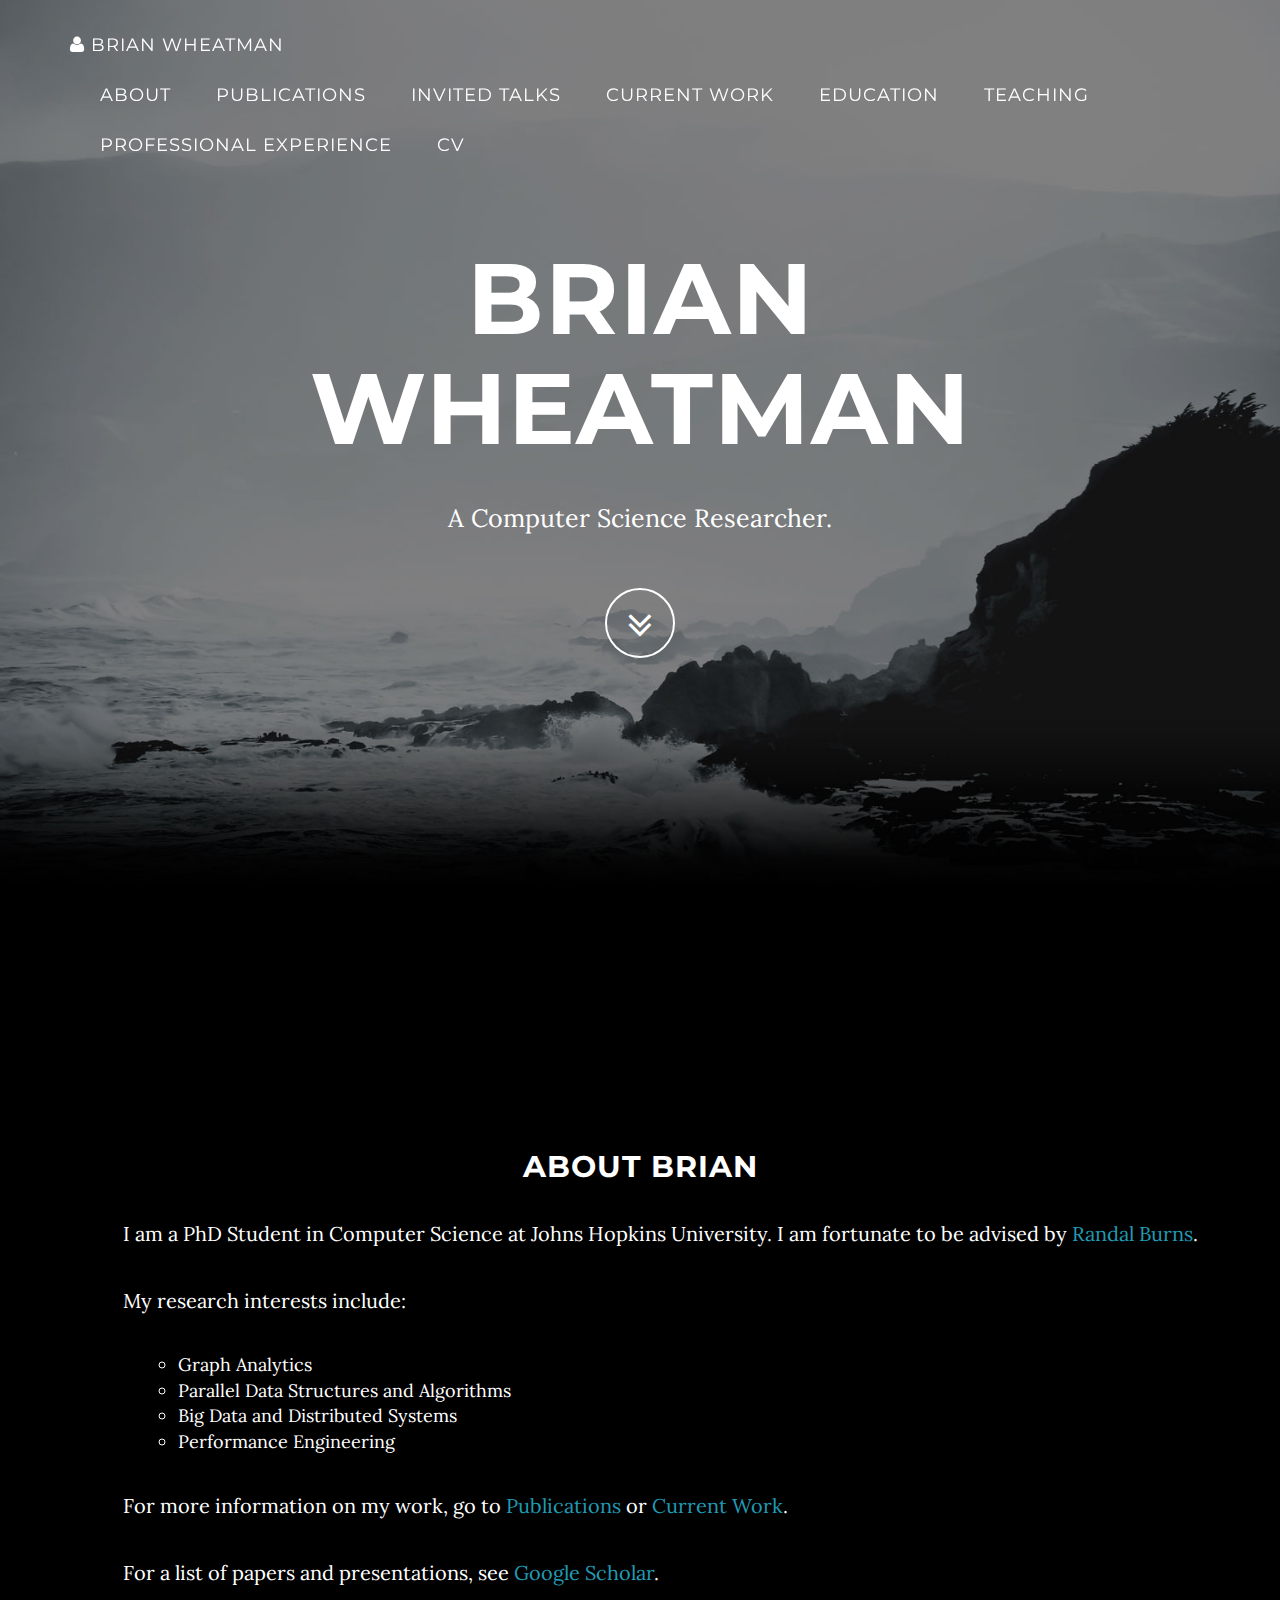
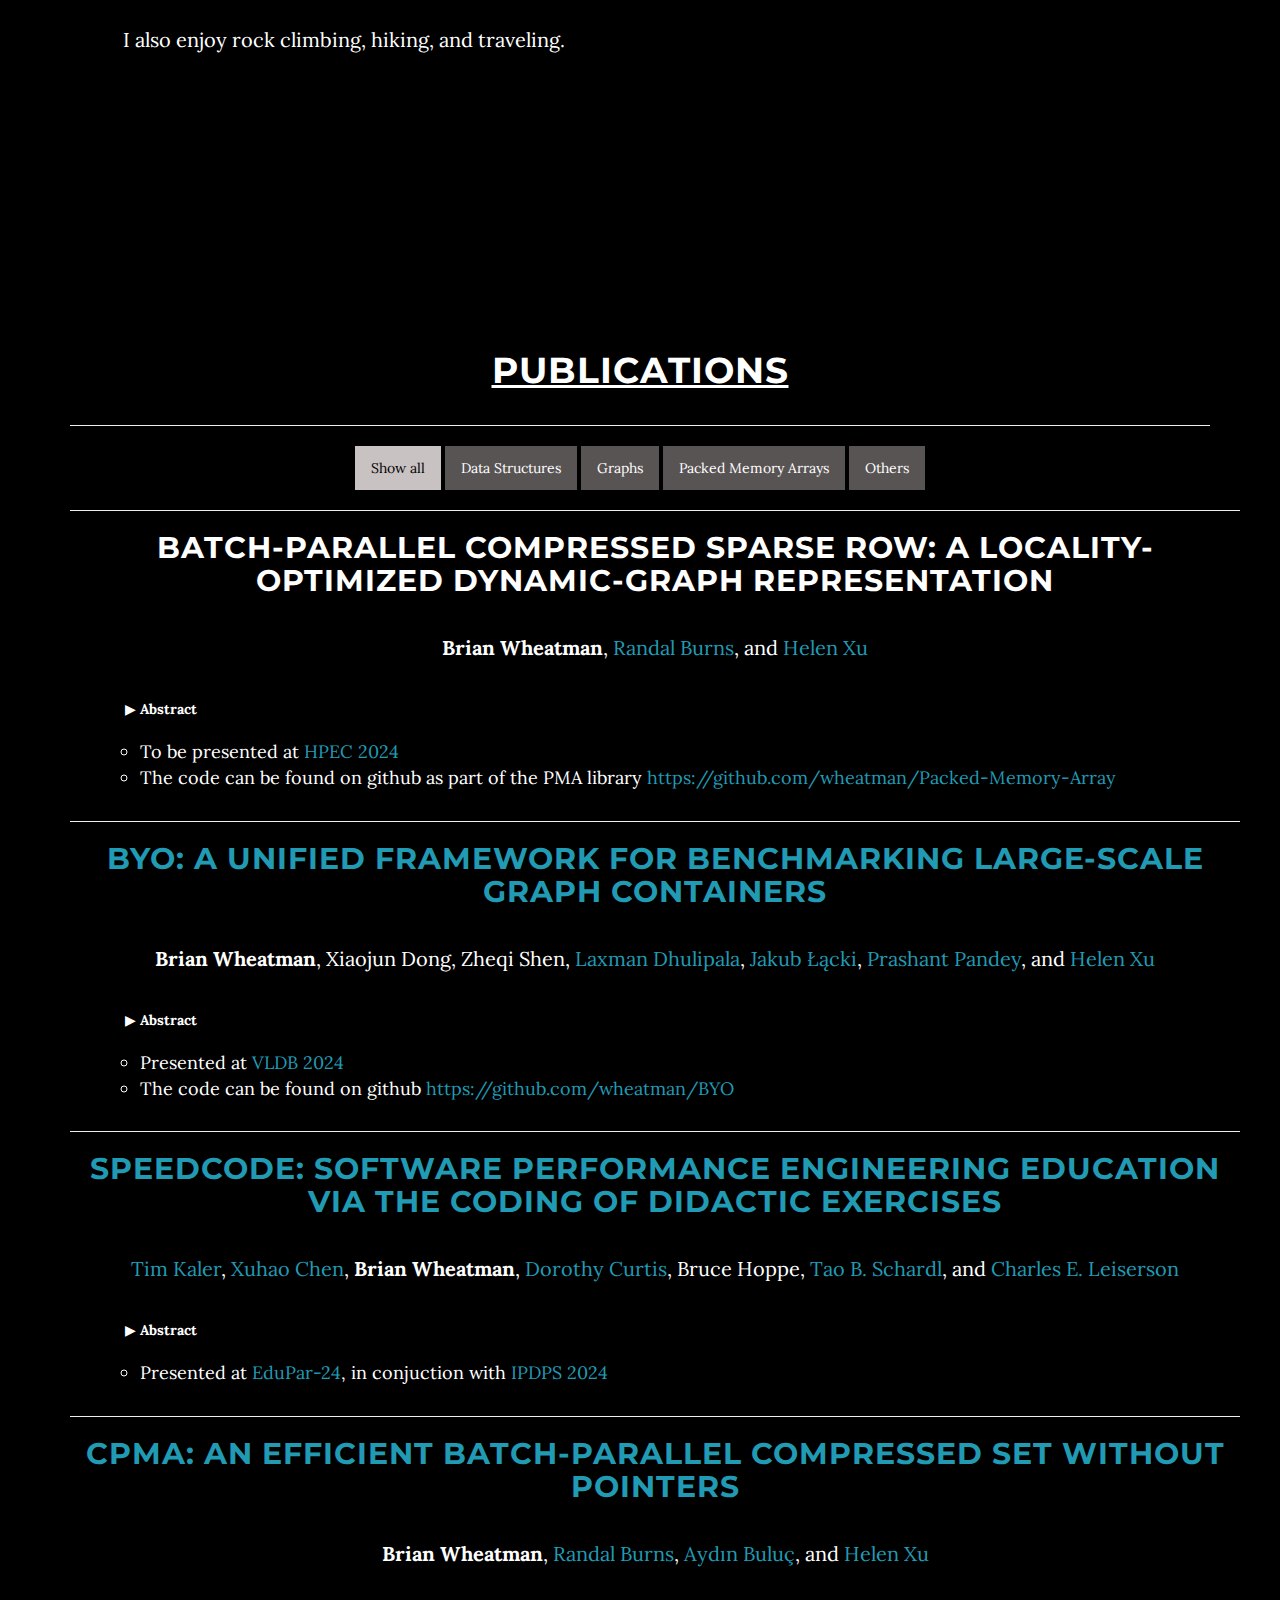
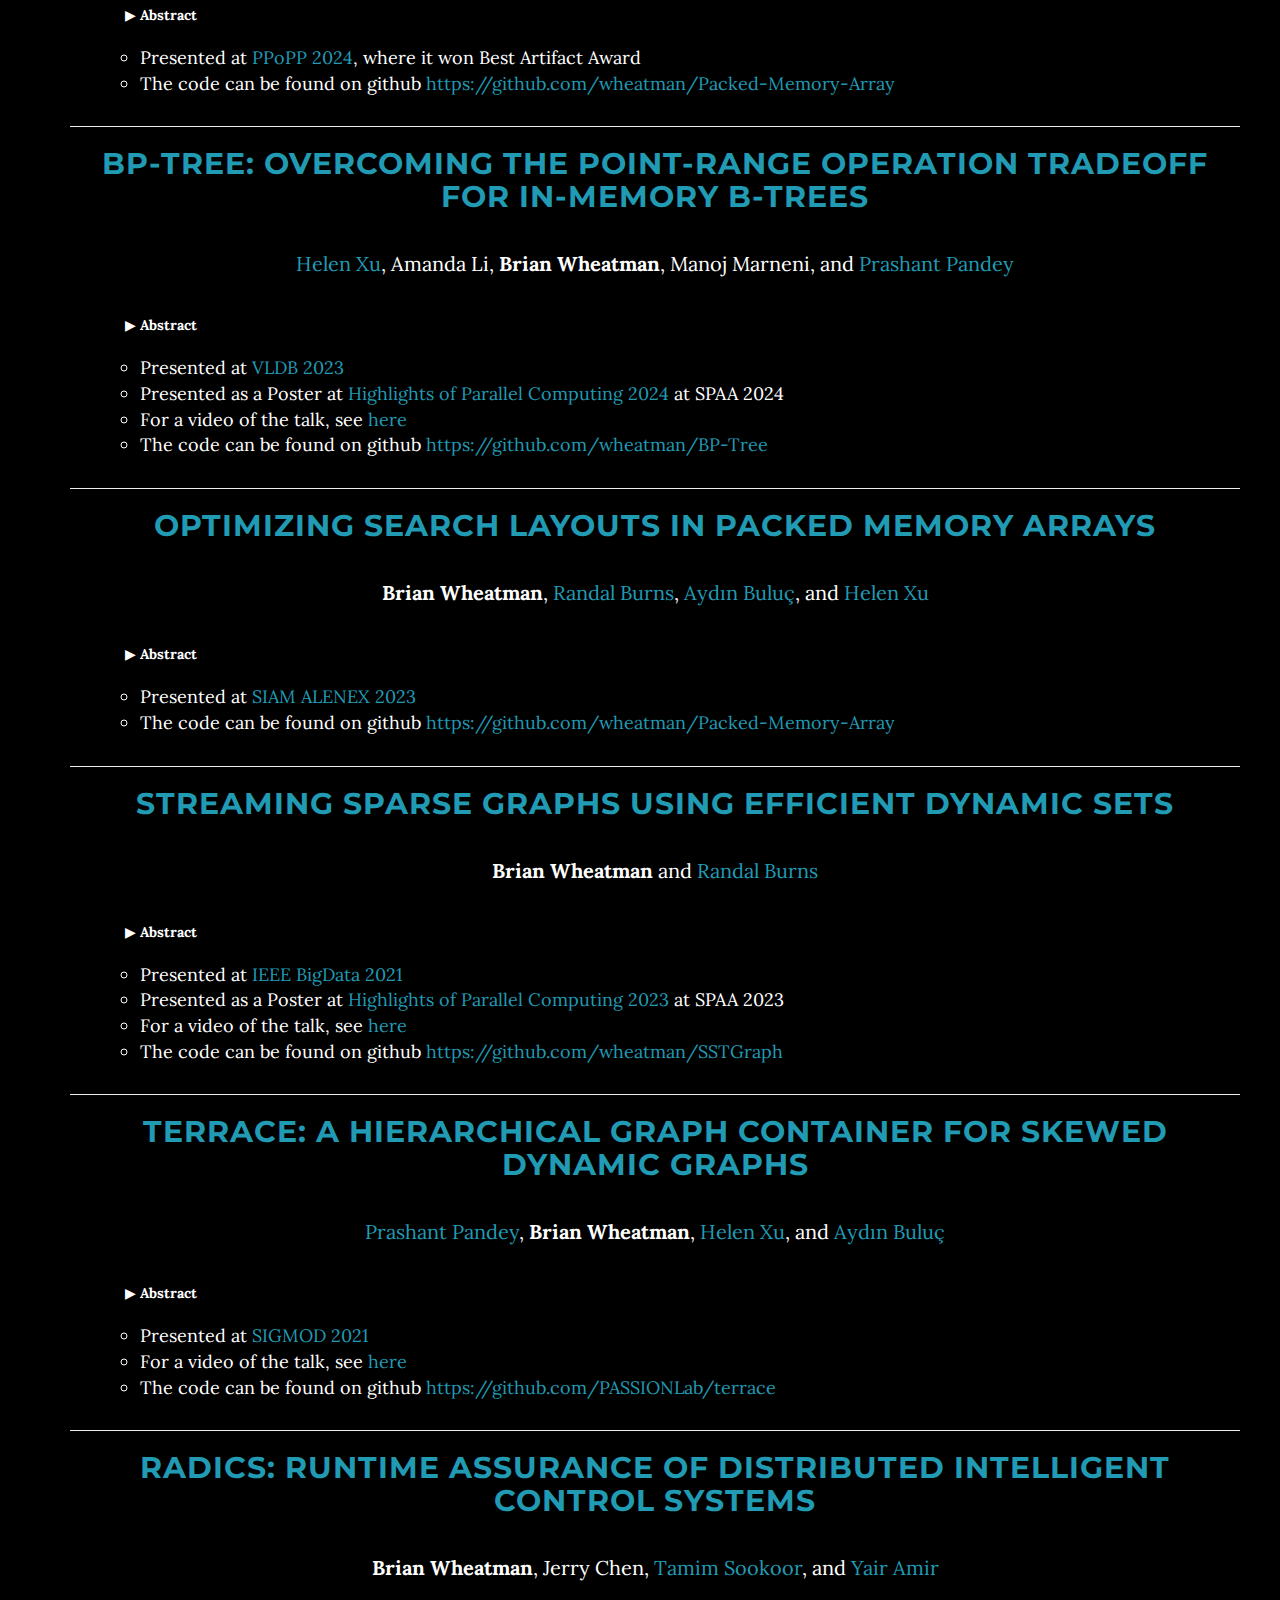
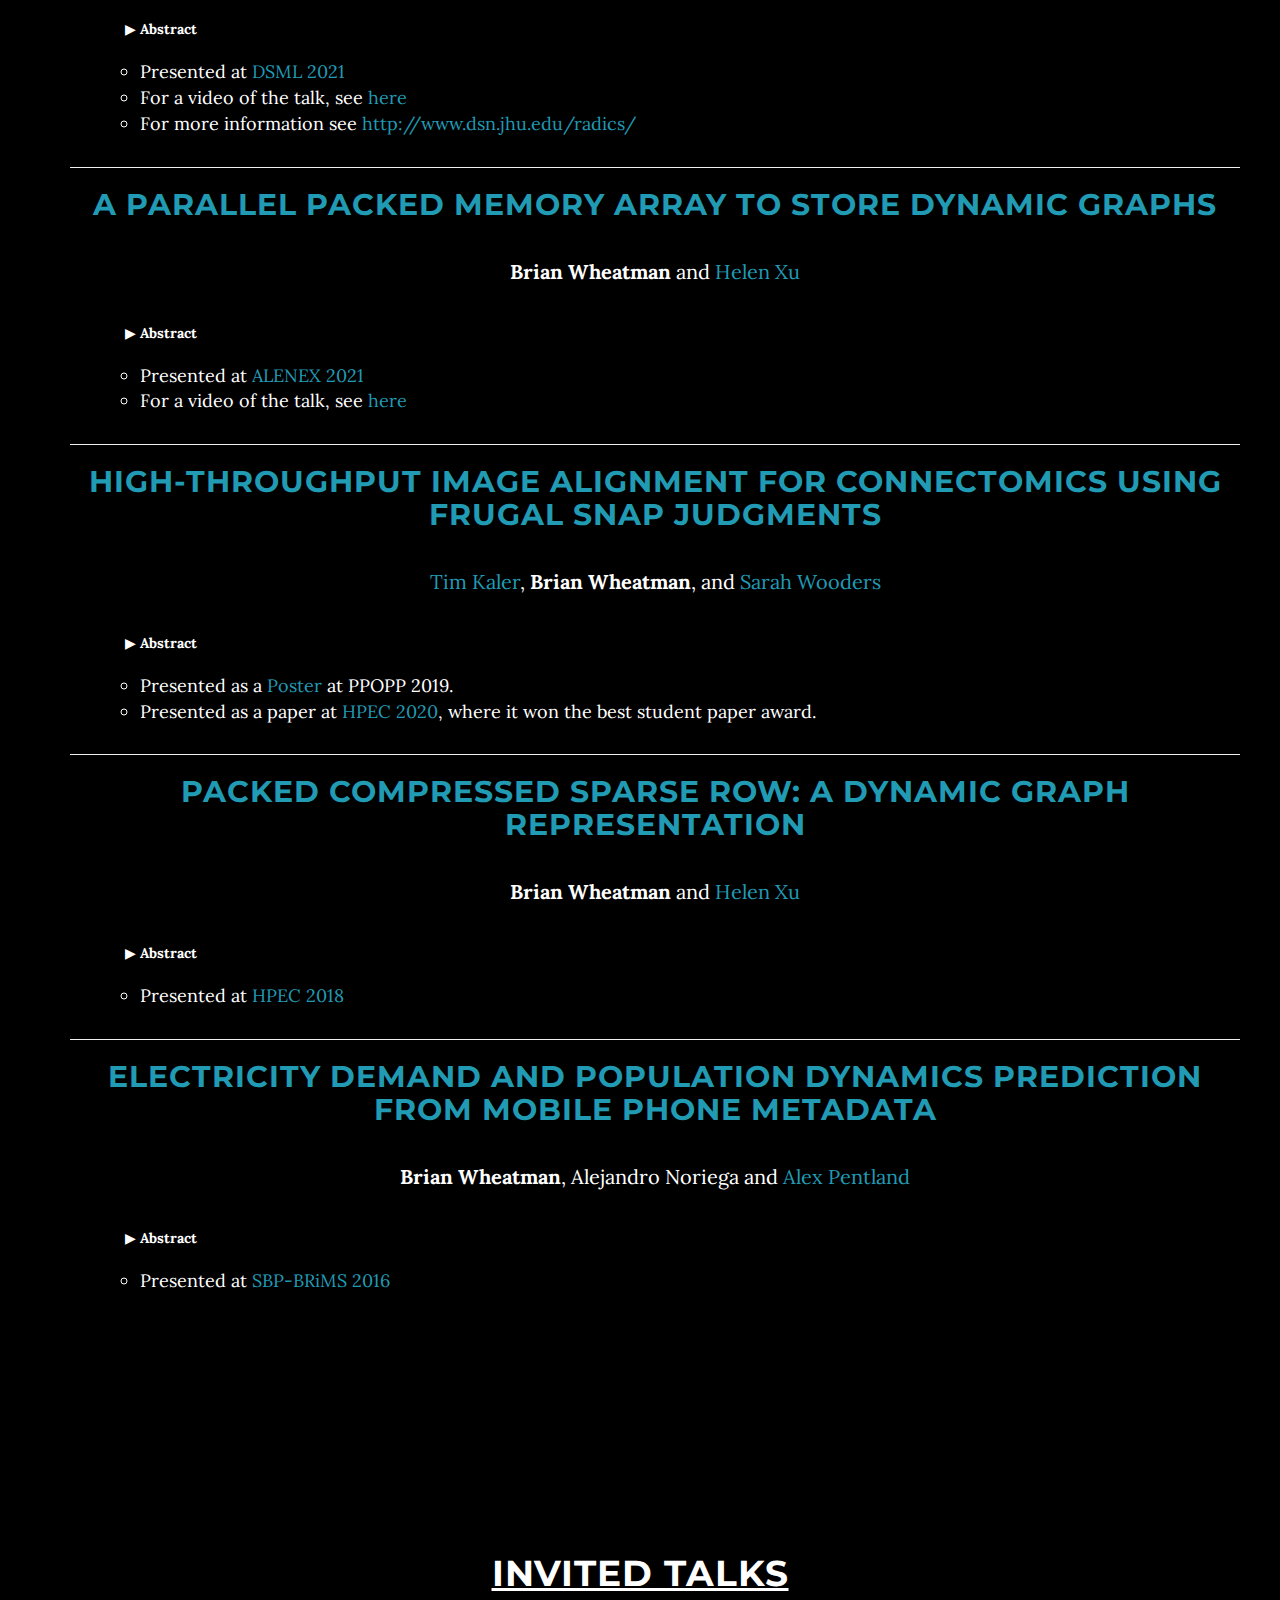
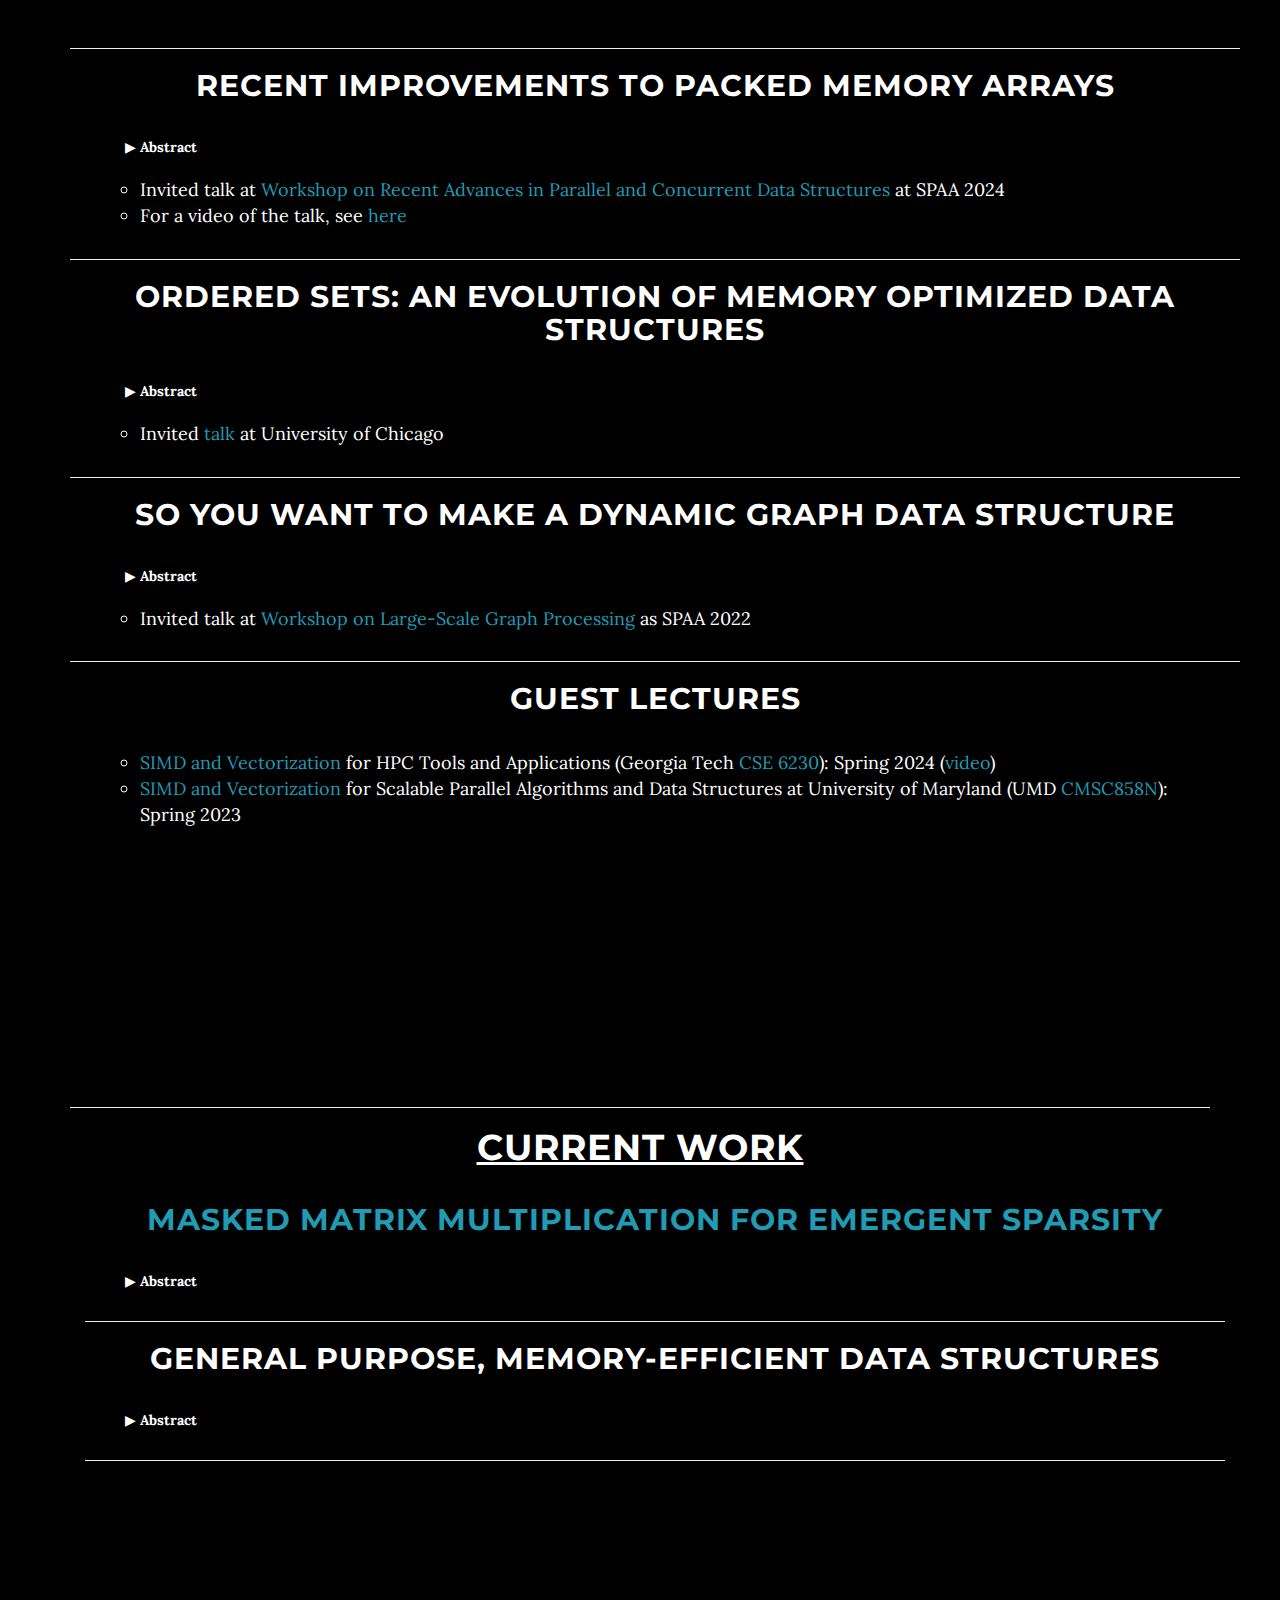
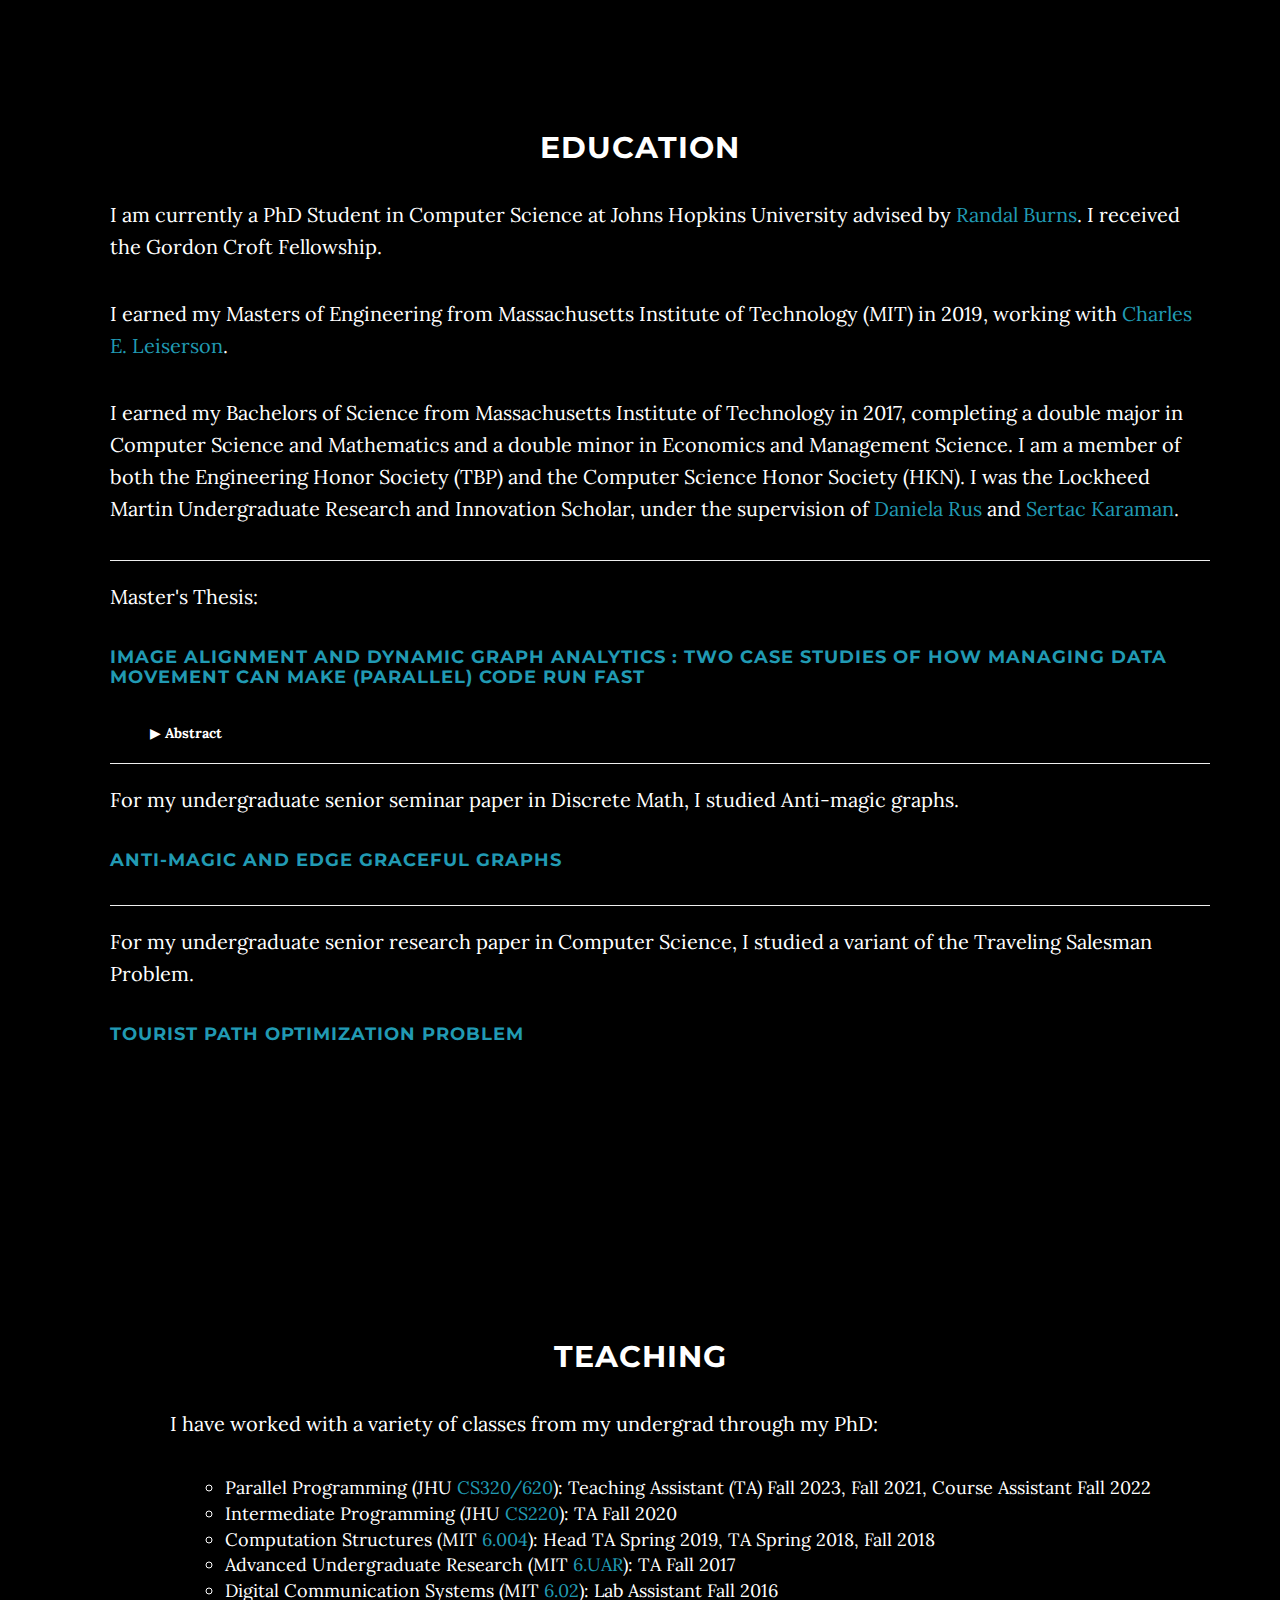
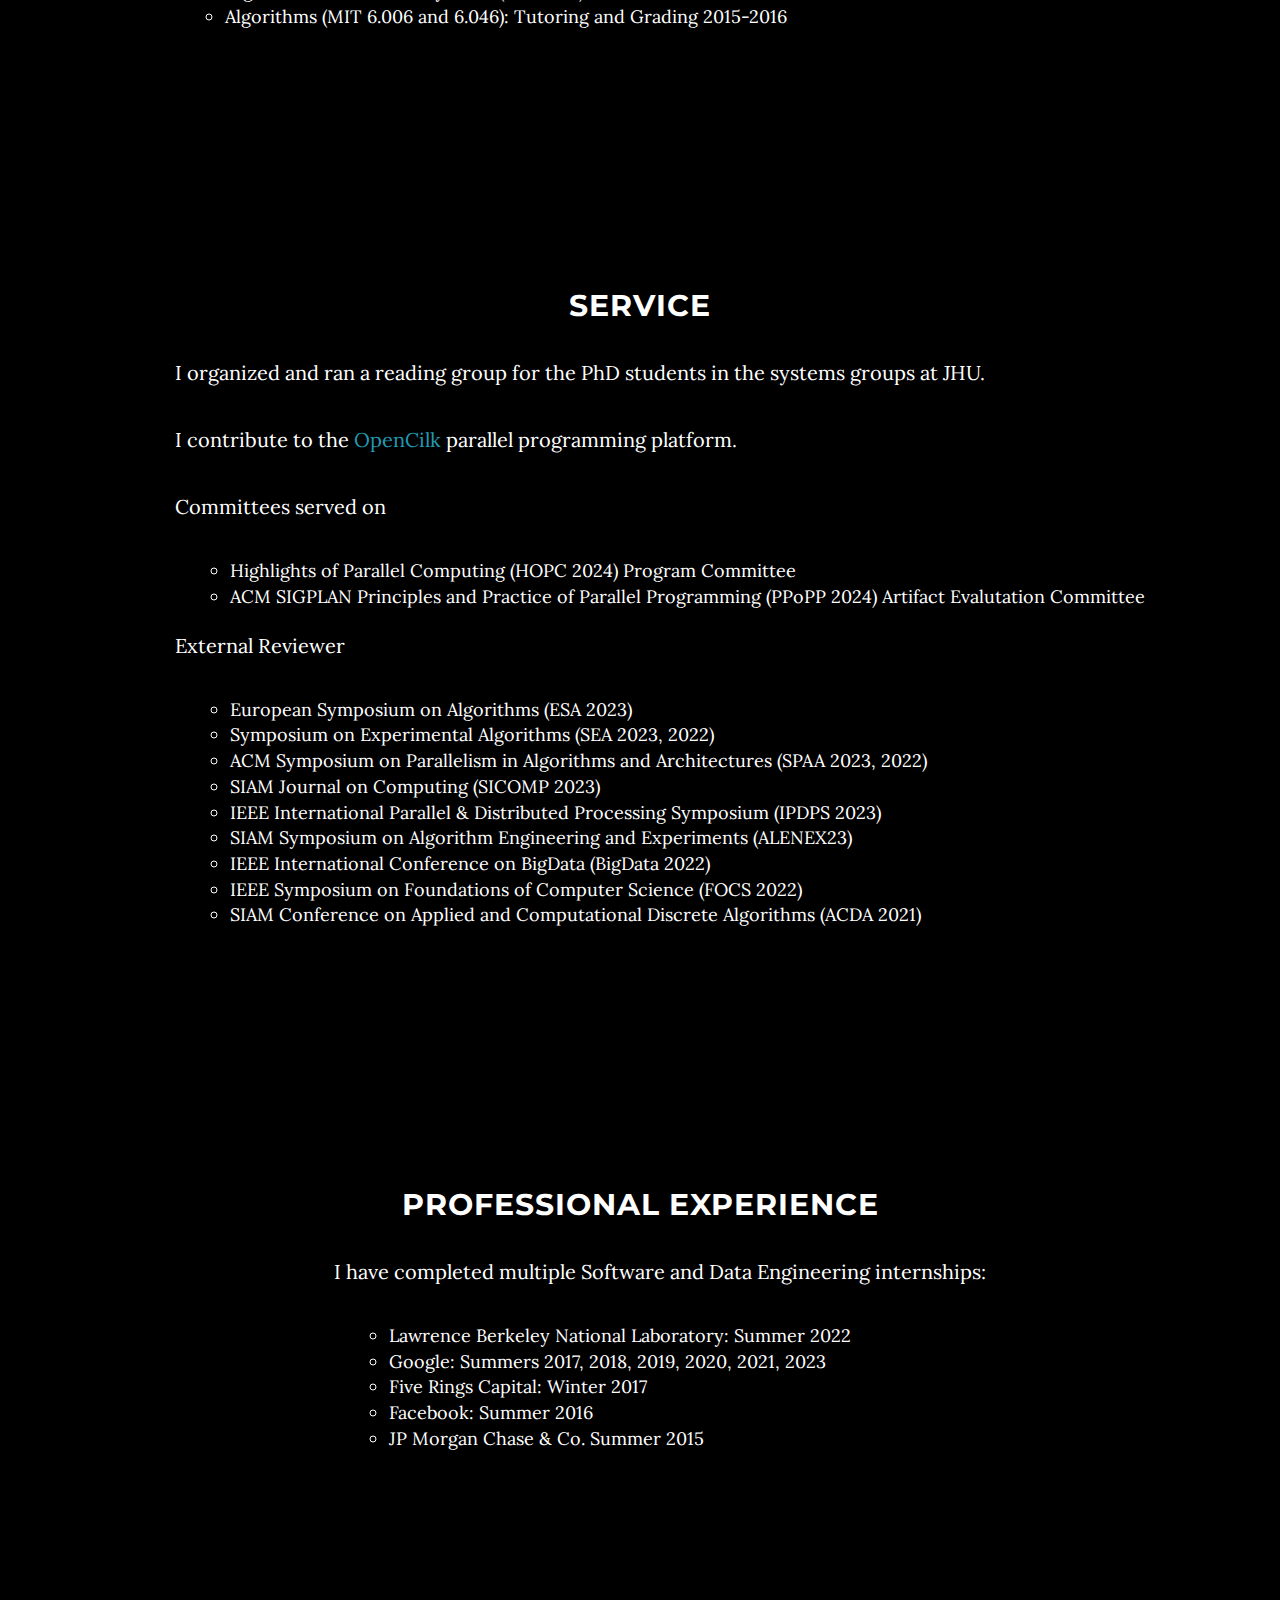
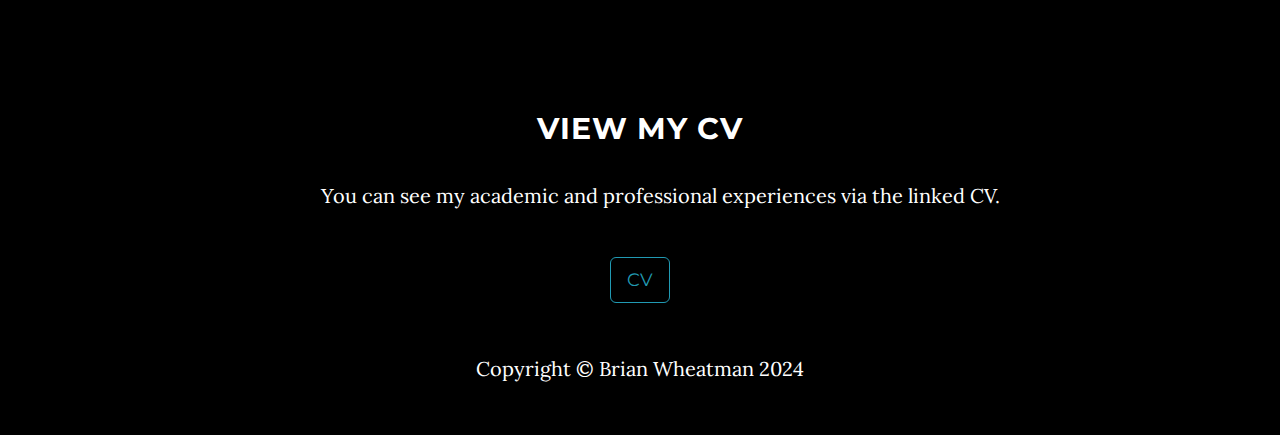
==== commit c8fba8d0: "add bpcsr, fix the top with move to chicago, and move guest lectures to invited talks from teaching" ====
--- a/index.html
+++ b/index.html
@@ -139,7 +139,7 @@
                 <div class="row">
                     <div class="col-md-8 col-md-offset-2">
                         <h1 class="brand-heading">Brian Wheatman</h1>
-                        <p class="intro-text">A PhD student in Computer Science.</p>
+                        <p class="intro-text">A Computer Science Researcher.</p>
                         <a href="#about" class="btn btn-circle page-scroll">
                             <em class="fa fa-angle-double-down animated"></em>
                         </a>
@@ -197,15 +197,85 @@
             <button class="fbtn" onclick="filterSelection('others')"> Others</button>
         </div>
 
-        
+        <section id="post" class="container text-center">
+            <div class="row filterDiv DS graphs PMA">
+                <hr>
+                <div class="col-lg-12 col-lg-offset-0">
+                    <h2>Batch-Parallel Compressed Sparse Row:
+                        A Locality-Optimized Dynamic-Graph
+                        Representation</h2>
+                    <p><b>Brian Wheatman</b>, <a href="https://randalburns.github.io/">Randal Burns</a>,
+                        and <a href="https://itshelenxu.github.io/">Helen Xu</a></p>
+                    <ul class="text-left">
+                        <details>
+                            <summary>
+                                <strong>Abstract</strong>
+                            </summary>
+                            <p>
+                                The default data structure for storing sparse graphs is Compressed Sparse Row
+                                (CSR), which enables efficient algorithms but is not designed to accommodate
+                                changes to the graph. Since many real-world graphs are dynamic (i.e., they
+                                change over time), there has been significant work towards developing
+                                dynamic-graph data structures that can support fast algorithms as well as
+                                updates to the graph.
+                            </p>
+                            <p>
+                                This paper introduces Batch-Parallel Compressed Sparse Row
+                                (BP-CSR), a batch-parallel data structure optimized for storing
+                                and processing dynamic graphs based on the Packed Memory Array (PMA). At a high level,
+                                Batch-Parallel Compressed
+                                Sparse Row extends Packed Compressed Sparse Row (PCSR,
+                                HPEC ’18), a serial dynamic-graph data structure built on
+                                a PMA. However, since the original PCSR runs only on one
+                                thread, it cannot take advantage of the parallelism available in
+                                multithreaded machines. In contrast, Batch-Parallel Compressed
+                                Sparse Row is built on the batch-parallel Packed Memory
+                                Array data structure (PPoPP ’24) and can support fast parallel
+                                algorithms and updates.
+                            </p>
+                            <p>
+                                The empirical evaluation demonstrates that Batch-Parallel
+                                Compressed Sparse Row supports fast parallel updates with
+                                minimal cost to algorithm performance. Specifically, Batch-
+                                Parallel Compressed Sparse Row performs up to 420 million
+                                inserts per second. Across a suite of 10 graph algorithms and
+                                10 input graphs, Batch-Parallel Compressed Sparse Row incurs
+                                1.05× slowdown on average and about 1.5× slowdown at most
+                                compared to Compressed Sparse Row (CSR), a classical static
+                                graph representation. Furthermore, the empirical results show
+                                that Batch-Parallel Compressed Sparse Row outperforms existing
+                                tree-based and PMA-based dynamic-graph data structures on
+                                both algorithms and updates.
+                            </p>
+                        </details>
+                        <br>
+                        <ul class="text-left" style="display:inline-block;vertical-align:middle;padding-left:0">
+
+                            <li>To be presented at <a href="https://ieee-hpec.org/">HPEC 2024</a>
+                            </li>
+                            <li>
+                                The code can be found on github as part of the PMA library <a
+                                    href="https://github.com/wheatman/Packed-Memory-Array">https://github.com/wheatman/Packed-Memory-Array</a>
+                            </li>
+
+                        </ul>
+                    </ul>
+                </div>
+            </div>
+
+        </section>
+
+
         <section id="post" class="container text-center">
             <div class="row filterDiv DS graphs ">
                 <hr>
                 <div class="col-lg-12 col-lg-offset-0">
-                    <h2>BYO: A Unified Framework for Benchmarking Large-Scale
-                        Graph Containers</h2>
-                    <p><b>Brian Wheatman</b>, Xiaojun Dong, Zheqi Shen,  <a href = "https://www.cs.umd.edu/~laxman/">Laxman Dhulipala</a>, <a
-                            href="https://research.google/people/jakub-%C5%82%C4%85cki/">Jakub Łącki</a>, <a href="https://prashantpandey.github.io/">Prashant Pandey</a>,
+                    <h2><a href="https://dl.acm.org/doi/10.14778/3665844.3665859">BYO: A Unified Framework for
+                            Benchmarking Large-Scale
+                            Graph Containers</a></h2>
+                    <p><b>Brian Wheatman</b>, Xiaojun Dong, Zheqi Shen, <a href="https://www.cs.umd.edu/~laxman/">Laxman
+                            Dhulipala</a>, <a href="https://research.google/people/jakub-%C5%82%C4%85cki/">Jakub
+                            Łącki</a>, <a href="https://prashantpandey.github.io/">Prashant Pandey</a>,
                         and <a href="https://itshelenxu.github.io/">Helen Xu</a></p>
                     <ul class="text-left">
                         <details>
@@ -254,7 +324,7 @@
                         <br>
                         <ul class="text-left" style="display:inline-block;vertical-align:middle;padding-left:0">
 
-                            <li>To be presented at <a href="https://vldb.org/2024/">VLDB 2024</a>
+                            <li>Presented at <a href="https://vldb.org/2024/">VLDB 2024</a>
                             </li>
                             <li>
                                 The code can be found on github <a
@@ -268,35 +338,52 @@
 
         </section>
 
-        
+
         <section id="post" class="container text-center">
             <div class="row filterDiv others">
                 <hr>
                 <div class="col-lg-12 col-lg-offset-0">
-                    <h2><a href="https://tcpp.cs.gsu.edu/curriculum/sites/default/files/EduPar-09-EduPar___SpeedCode.cameraready.pdf">Speedcode: Software Performance Engineering
-                        Education via the Coding of Didactic Exercises</a></h2>
-                    <p><a href="http://tfk.mit.edu/">Tim Kaler</a>, <a href = "https://people.csail.mit.edu/xchen/">Xuhao Chen</a>, <b>Brian Wheatman</b>, <a href = "https://pmg.csail.mit.edu/~dcurtis/">Dorothy Curtis</a>, Bruce Hoppe, <a href = "https://neboat.mit.edu/">Tao B. Schardl</a>, and <a href = "https://people.csail.mit.edu/cel/">Charles E. Leiserson</a></p>
-                    <ul class="text-left">
-                        <details>
-                            <summary>
-                                <strong>Abstract</strong>
-                            </summary>
-                            <p>
-                                This paper introduces Speedcode, an online programming platform that aims to improve the accessibility of software performance-engineering education. At its core, Speedcode provides a platform that lets users gain hands-on experience in software performance engineering and parallel programming by completing short programming exercises.
-
-                            </p>
-                            <p>
-                                Speedcode challenges users to develop fast multicore solutions for short programming problems and evaluates their code’s performance and scalability in a quiesced cloud environment. Speedcode supports parallel programming using OpenCilk, a task-parallel computing platform that is open-source and easy to program, teach and use for research.
-
-                            </p>
-                            <p>
-                                Speedcode aims to reduce barriers to learning and teaching software performance engineering. It allows users to run and evaluate their code on modern multicore machines from their own computer without installing any software. This provides users an easy introduction to the topic, and enables teachers to more easily incorporate lessons on software performance engineering into their courses without incurring the onerous overhead of needing to setup computing environments for their students.
+                    <h2><a
+                            href="https://tcpp.cs.gsu.edu/curriculum/sites/default/files/EduPar-09-EduPar___SpeedCode.cameraready.pdf">Speedcode:
+                            Software Performance Engineering
+                            Education via the Coding of Didactic Exercises</a></h2>
+                    <p><a href="http://tfk.mit.edu/">Tim Kaler</a>, <a href="https://people.csail.mit.edu/xchen/">Xuhao
+                            Chen</a>, <b>Brian Wheatman</b>, <a href="https://pmg.csail.mit.edu/~dcurtis/">Dorothy
+                            Curtis</a>, Bruce Hoppe, <a href="https://neboat.mit.edu/">Tao B. Schardl</a>, and <a
+                            href="https://people.csail.mit.edu/cel/">Charles E. Leiserson</a></p>
+                    <ul class="text-left">
+                        <details>
+                            <summary>
+                                <strong>Abstract</strong>
+                            </summary>
+                            <p>
+                                This paper introduces Speedcode, an online programming platform that aims to improve the
+                                accessibility of software performance-engineering education. At its core, Speedcode
+                                provides a platform that lets users gain hands-on experience in software performance
+                                engineering and parallel programming by completing short programming exercises.
+
+                            </p>
+                            <p>
+                                Speedcode challenges users to develop fast multicore solutions for short programming
+                                problems and evaluates their code’s performance and scalability in a quiesced cloud
+                                environment. Speedcode supports parallel programming using OpenCilk, a task-parallel
+                                computing platform that is open-source and easy to program, teach and use for research.
+
+                            </p>
+                            <p>
+                                Speedcode aims to reduce barriers to learning and teaching software performance
+                                engineering. It allows users to run and evaluate their code on modern multicore machines
+                                from their own computer without installing any software. This provides users an easy
+                                introduction to the topic, and enables teachers to more easily incorporate lessons on
+                                software performance engineering into their courses without incurring the onerous
+                                overhead of needing to setup computing environments for their students.
                             </p>
                         </details>
                         <br>
                         <ul class="text-left" style="display:inline-block;vertical-align:middle;padding-left:0">
 
-                            <li>Presented at <a href="https://tcpp.cs.gsu.edu/curriculum/?q=edupar24">EduPar-24</a>, in conjuction with <a href = "https://www.ipdps.org/">IPDPS 2024</a>
+                            <li>Presented at <a href="https://tcpp.cs.gsu.edu/curriculum/?q=edupar24">EduPar-24</a>, in
+                                conjuction with <a href="https://www.ipdps.org/">IPDPS 2024</a>
                             </li>
 
                         </ul>
@@ -426,8 +513,8 @@
                             <li>Presented at <a href="https://vldb.org/2023/">VLDB 2023</a>
                             </li>
                             <li>Presented as a Poster at <a href="https://ucrparlay.github.io/hopc24/">Highlights
-                                of Parallel Computing 2024</a> at SPAA 2024
-                        </li>
+                                    of Parallel Computing 2024</a> at SPAA 2024
+                            </li>
                             <li>
                                 For a video of the talk, see <a href="https://youtu.be/d5lcKfhdiHY">here</a>
                             </li>
@@ -945,25 +1032,36 @@
                 <hr>
                 <div class="col-lg-12 col-lg-offset-0">
                     <h2>Recent Improvements to Packed Memory Arrays</h2>
-                    <p><b>Brian Wheatman</b></p>
-                    <ul class="text-left">
-                        <details>
-                            <summary>
-                                <strong>Abstract</strong>
-                            </summary>
-                            <p>
-                                A Packed Memory Array (PMA) is a dynamic data structure that stores N elements in O(N) space.  It supports reasonably efficient updates (inserts and deletes) and extremely efficient scans.  However, traditional PMAs are theoretically (and often empirically) dominated by B-Trees in many situations.  This talk will present recent advancements that enable PMAs to surpass B-Trees in various scenarios, positioning them as a superior choice for ordered sets.
-                            </p>
-                            <p>
-                                First, we will discuss optimizations to searching in a PMA, showing how PMAs can asymptotically match and empirically outperform B-Trees.  Then we will review improvements to updating a PMA with improvements in serial insert as well as a new parallel batch insert algorithm for PMAs. Lastly, we will explore techniques that reduce the space usage for PMAs, which both decrease the memory usage and increase the throughput of many operations due to the decreased memory bandwidth. 
+                    <ul class="text-left">
+                        <details>
+                            <summary>
+                                <strong>Abstract</strong>
+                            </summary>
+                            <p>
+                                A Packed Memory Array (PMA) is a dynamic data structure that stores N elements in O(N)
+                                space. It supports reasonably efficient updates (inserts and deletes) and extremely
+                                efficient scans. However, traditional PMAs are theoretically (and often empirically)
+                                dominated by B-Trees in many situations. This talk will present recent advancements that
+                                enable PMAs to surpass B-Trees in various scenarios, positioning them as a superior
+                                choice for ordered sets.
+                            </p>
+                            <p>
+                                First, we will discuss optimizations to searching in a PMA, showing how PMAs can
+                                asymptotically match and empirically outperform B-Trees. Then we will review
+                                improvements to updating a PMA with improvements in serial insert as well as a new
+                                parallel batch insert algorithm for PMAs. Lastly, we will explore techniques that reduce
+                                the space usage for PMAs, which both decrease the memory usage and increase the
+                                throughput of many operations due to the decreased memory bandwidth.
                             </p>
                         </details>
                         <br>
                         <ul class="text-left" style="display:inline-block;vertical-align:middle;padding-left:0">
 
-                            <li>Invited talk at <a href="https://sites.gatech.edu/spaa24datastr/">Workshop on Recent Advances in Parallel and Concurrent Data Structures</a> at SPAA 2024
-                            </li> 
-                            <li>For a video of the talk, see <a href="https://www.youtube.com/watch?v=SHOqZYVvEvY">here</a></li>
+                            <li>Invited talk at <a href="https://sites.gatech.edu/spaa24datastr/">Workshop on Recent
+                                    Advances in Parallel and Concurrent Data Structures</a> at SPAA 2024
+                            </li>
+                            <li>For a video of the talk, see <a
+                                    href="https://www.youtube.com/watch?v=SHOqZYVvEvY">here</a></li>
 
                         </ul>
                     </ul>
@@ -977,21 +1075,27 @@
                 <hr>
                 <div class="col-lg-12 col-lg-offset-0">
                     <h2>Ordered Sets: An Evolution of Memory Optimized Data Structures</h2>
-                    <p><b>Brian Wheatman</b></p>
-                    <ul class="text-left">
-                        <details>
-                            <summary>
-                                <strong>Abstract</strong>
-                            </summary>
-                            <p>
-                                Ordered sets are a fundamental building block used all over computer science.  We will review the different approaches used to implement ordered sets over the years with a focus on practical performance.  Then we will turn to Packed Memory Arrays, evaluate their strengths and weaknesses.  My research overcomes these limitations in search and insert performance and allows the packed memory array to outperform other approaches on modern highly parallel architectures.
+                    <ul class="text-left">
+                        <details>
+                            <summary>
+                                <strong>Abstract</strong>
+                            </summary>
+                            <p>
+                                Ordered sets are a fundamental building block used all over computer science. We will
+                                review the different approaches used to implement ordered sets over the years with a
+                                focus on practical performance. Then we will turn to Packed Memory Arrays, evaluate
+                                their strengths and weaknesses. My research overcomes these limitations in search and
+                                insert performance and allows the packed memory array to outperform other approaches on
+                                modern highly parallel architectures.
                             </p>
 
                         </details>
                         <br>
                         <ul class="text-left" style="display:inline-block;vertical-align:middle;padding-left:0">
 
-                            <li>Invited <a href = "http://cs-www.uchicago.edu/events/event/brian-wheatman-john-hopkins-ordered-sets-an-evolution-of-memory-optimized-data-structures/">talk</a> at University of Chicago 
+                            <li>Invited <a
+                                    href="http://cs-www.uchicago.edu/events/event/brian-wheatman-john-hopkins-ordered-sets-an-evolution-of-memory-optimized-data-structures/">talk</a>
+                                at University of Chicago
                             </li>
 
                         </ul>
@@ -1005,7 +1109,6 @@
                 <hr>
                 <div class="col-lg-12 col-lg-offset-0">
                     <h2>So You Want to Make a Dynamic Graph Data Structure</h2>
-                    <p><b>Brian Wheatman</b></p>
                     <ul class="text-left">
                         <details>
                             <summary>
@@ -1026,6 +1129,33 @@
                             <li>Invited talk at <a href="https://paralg.github.io/largescalegraphs/">Workshop
                                     on Large-Scale Graph Processing</a> as SPAA 2022
                             </li>
+
+                        </ul>
+                    </ul>
+                </div>
+            </div>
+        </section>
+
+        <section id="post" class="container text-center">
+            <div class="row ">
+                <hr>
+                <div class="col-lg-12 col-lg-offset-0">
+                    <h2>Guest Lectures</h2>
+                    <ul class="text-left">
+                        <ul class="text-left" style="display:inline-block;vertical-align:middle;padding-left:0">
+
+                            <li><a href="https://github.com/wheatman/Vectorization_Notes">SIMD and
+                                    Vectorization</a> for HPC Tools and Applications (Georgia Tech <a
+                                    href="https://sites.gatech.edu/cse6230spring24/">CSE 6230</a>):
+                                Spring 2024 (<a
+                                    href="https://www.youtube.com/watch?v=hSzYRgc5PYY&ab_channel=GTCSEHPCCourseVideos">video</a>)
+                            </li>
+
+                            <li><a href="https://github.com/wheatman/Vectorization_Notes">SIMD and
+                                    Vectorization</a> for Scalable Parallel Algorithms and Data Structures at University
+                                of Maryland
+                                (UMD <a href="https://www.cs.umd.edu/~laxman/paralg-s23.html">CMSC858N</a>):
+                                Spring 2023</li>
 
                         </ul>
                     </ul>
@@ -1226,17 +1356,9 @@
             <p>I have worked with a variety of classes from my undergrad through my PhD:
             </p>
             <ul class="text-left" style="display:inline-block;vertical-align:middle;">
-                <li>Guest Lecture: <a href="https://github.com/wheatman/Vectorization_Notes">SIMD and
-                        Vectorization</a> for HPC Tools and Applications (Georgia Tech <a
-                        href="https://sites.gatech.edu/cse6230spring24/">CSE 6230</a>):
-                    Spring 2024 (<a href = "https://www.youtube.com/watch?v=hSzYRgc5PYY&ab_channel=GTCSEHPCCourseVideos">video</a>)</li>
                 <li>Parallel Programming (JHU <a href="https://parallel.cs.jhu.edu/">CS320/620</a>):
                     Teaching
                     Assistant (TA) Fall 2023, Fall 2021, Course Assistant Fall 2022</li>
-                <li>Guest Lecture: <a href="https://github.com/wheatman/Vectorization_Notes">SIMD and
-                        Vectorization</a> for Scalable Parallel Algorithms and Data Structures at University of Maryland (UMD <a
-                        href="https://www.cs.umd.edu/~laxman/paralg-s23.html">CMSC858N</a>):
-                    Spring 2023</li>
                 <li>Intermediate Programming (JHU <a href="http://www.dsn.jhu.edu/courses/cs220/">CS220</a>):
                     TA Fall 2020</li>
                 <li>Computation Structures (MIT <a href="https://6004.mit.edu">
@@ -1265,7 +1387,7 @@
         <h2>Service</h2>
         <ul class="text-left" style="display:inline-block;vertical-align:middle;">
 
-            <p>I organize and run a reading group for the PhD students in the systems groups at JHU.</p>
+            <p>I organized and ran a reading group for the PhD students in the systems groups at JHU.</p>
             <p>I contribute to the <a href="https://www.opencilk.org/">OpenCilk</a> parallel programming
                 platform. </p>
 
@@ -1395,4 +1517,4 @@
     </script>
 </body>
 
-</html>
+</html>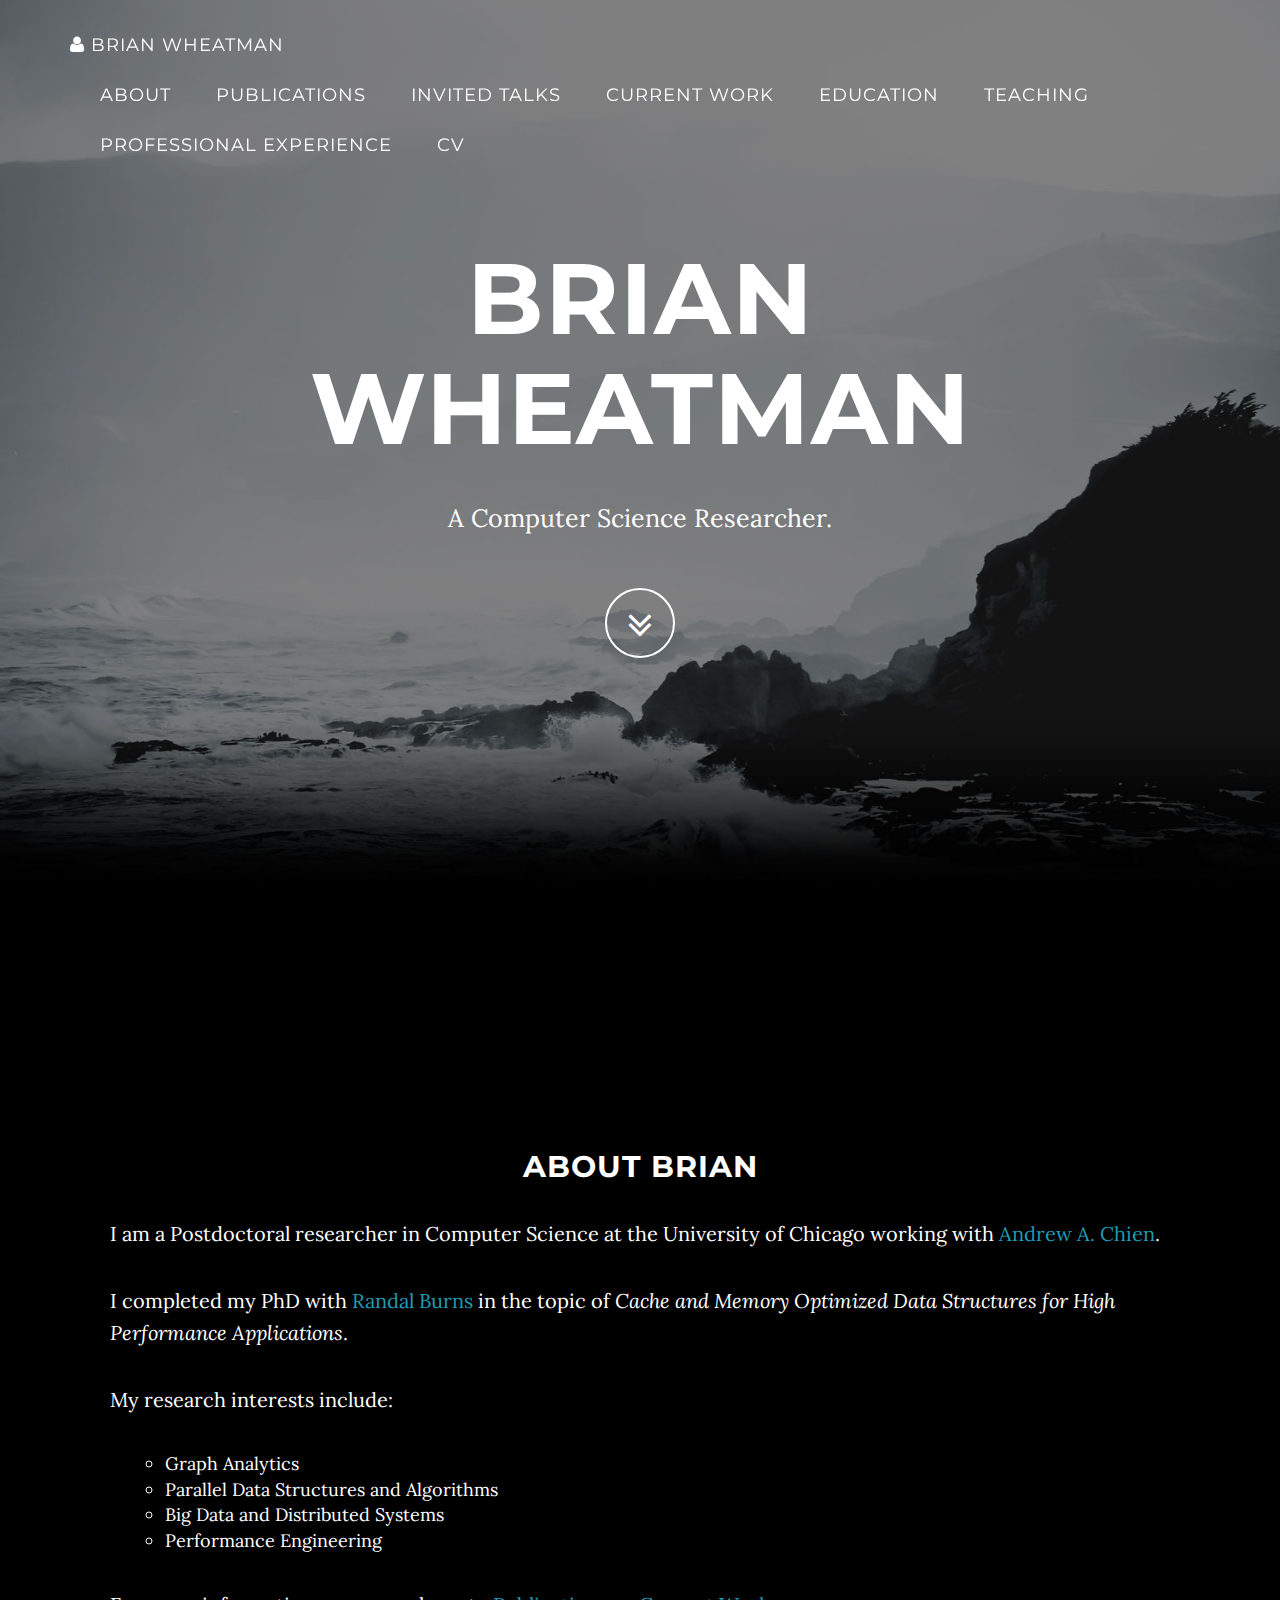
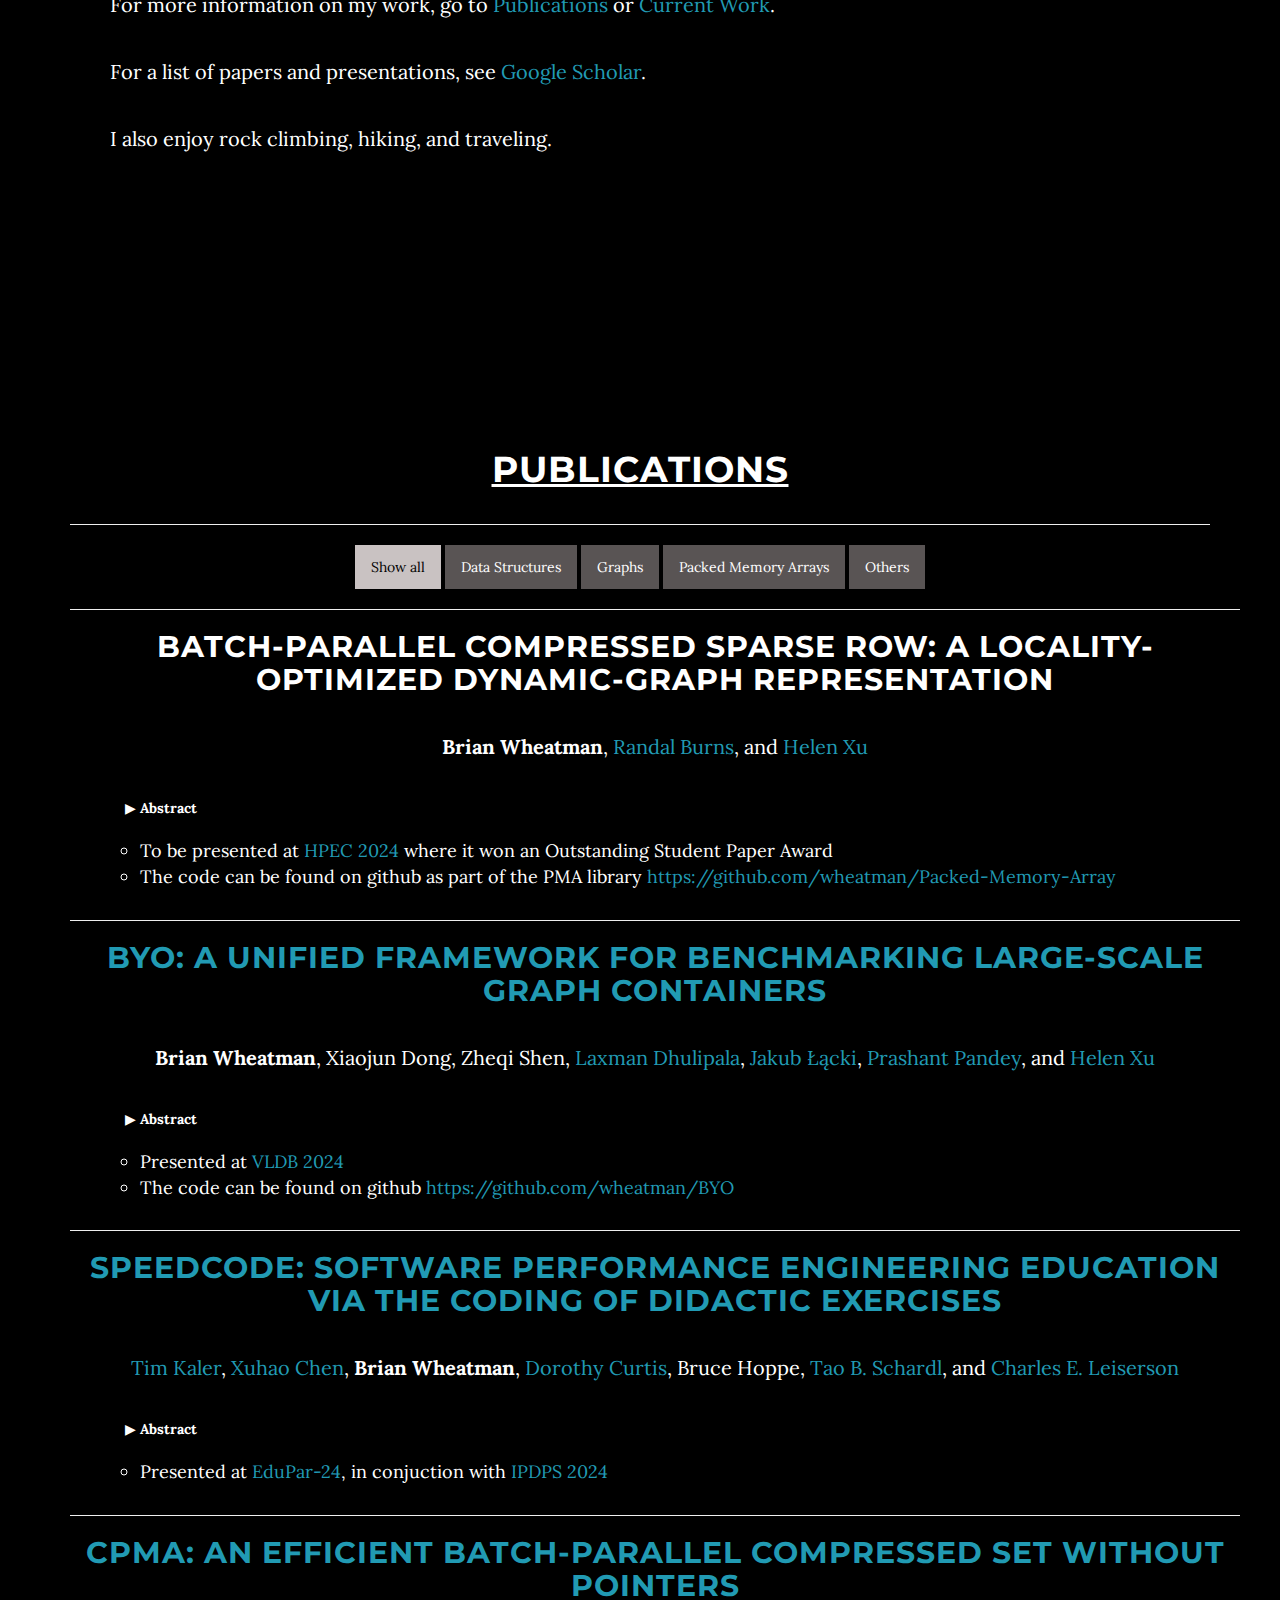
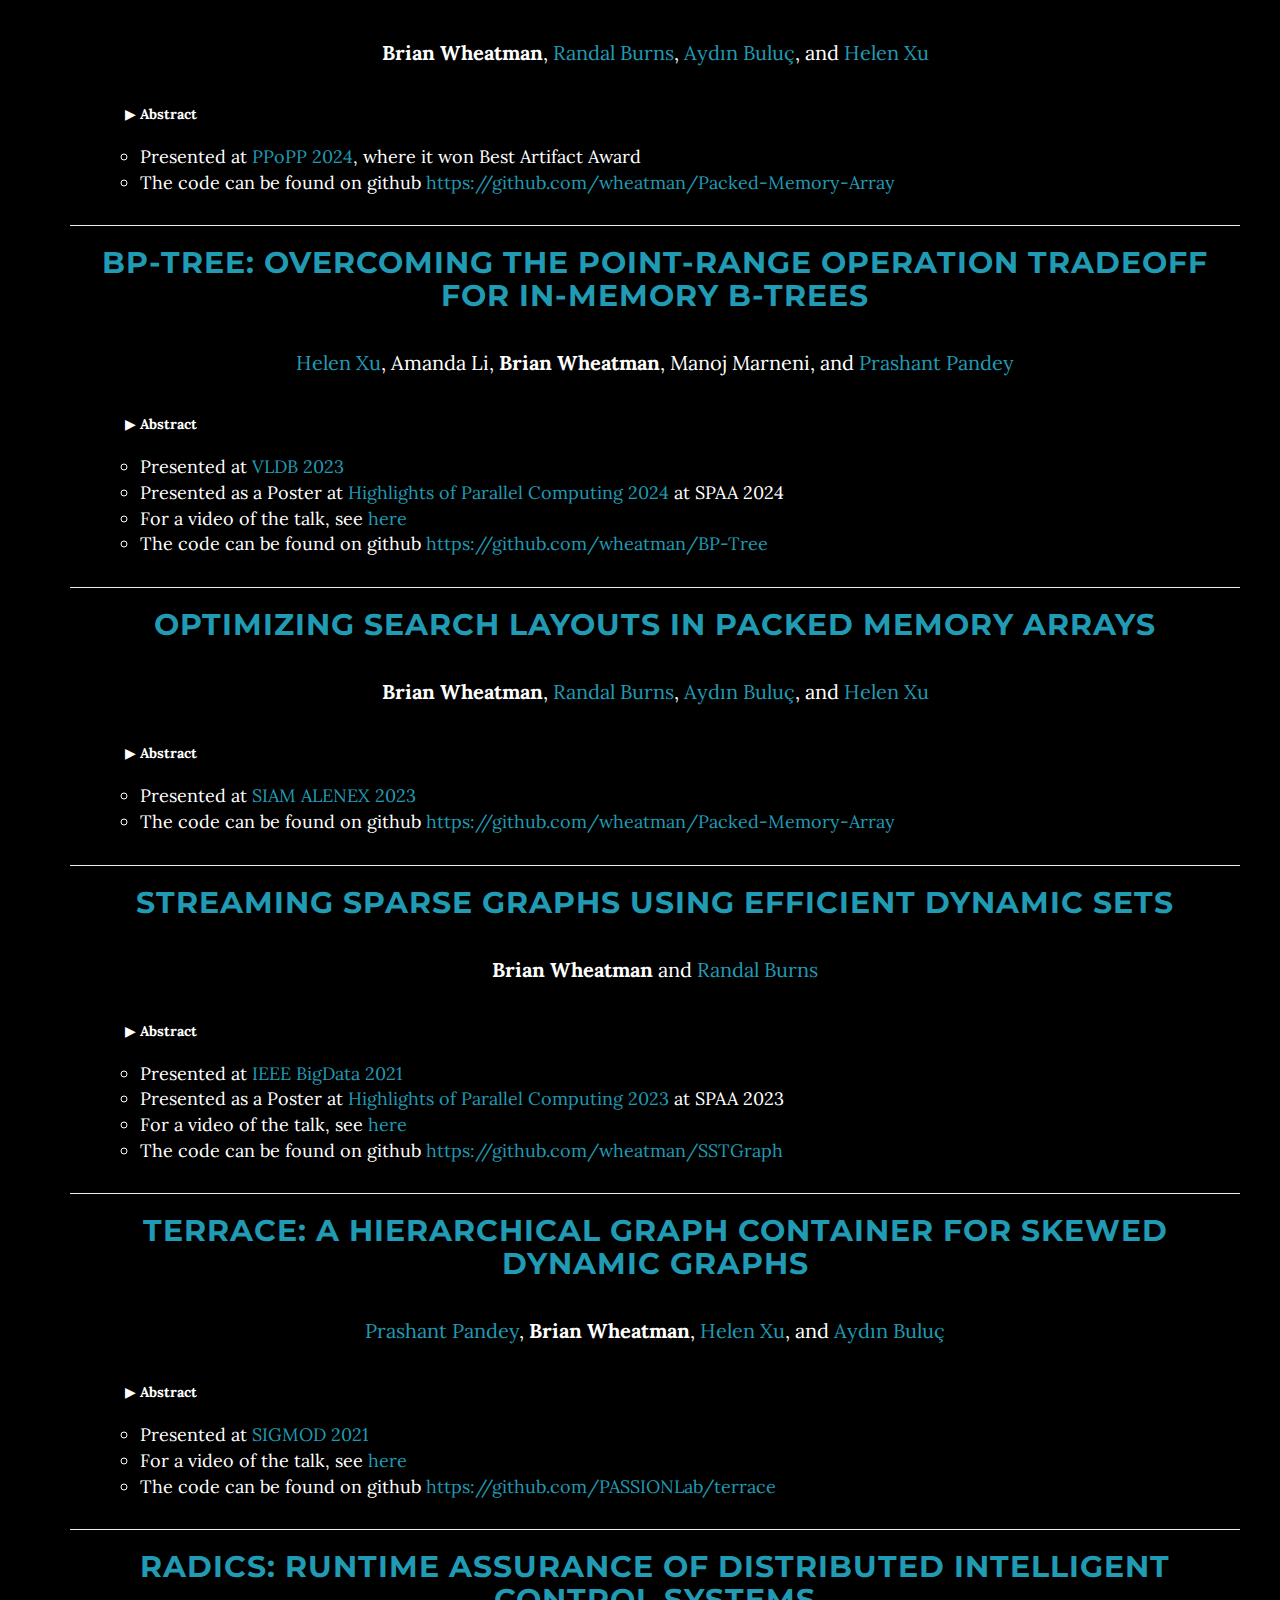
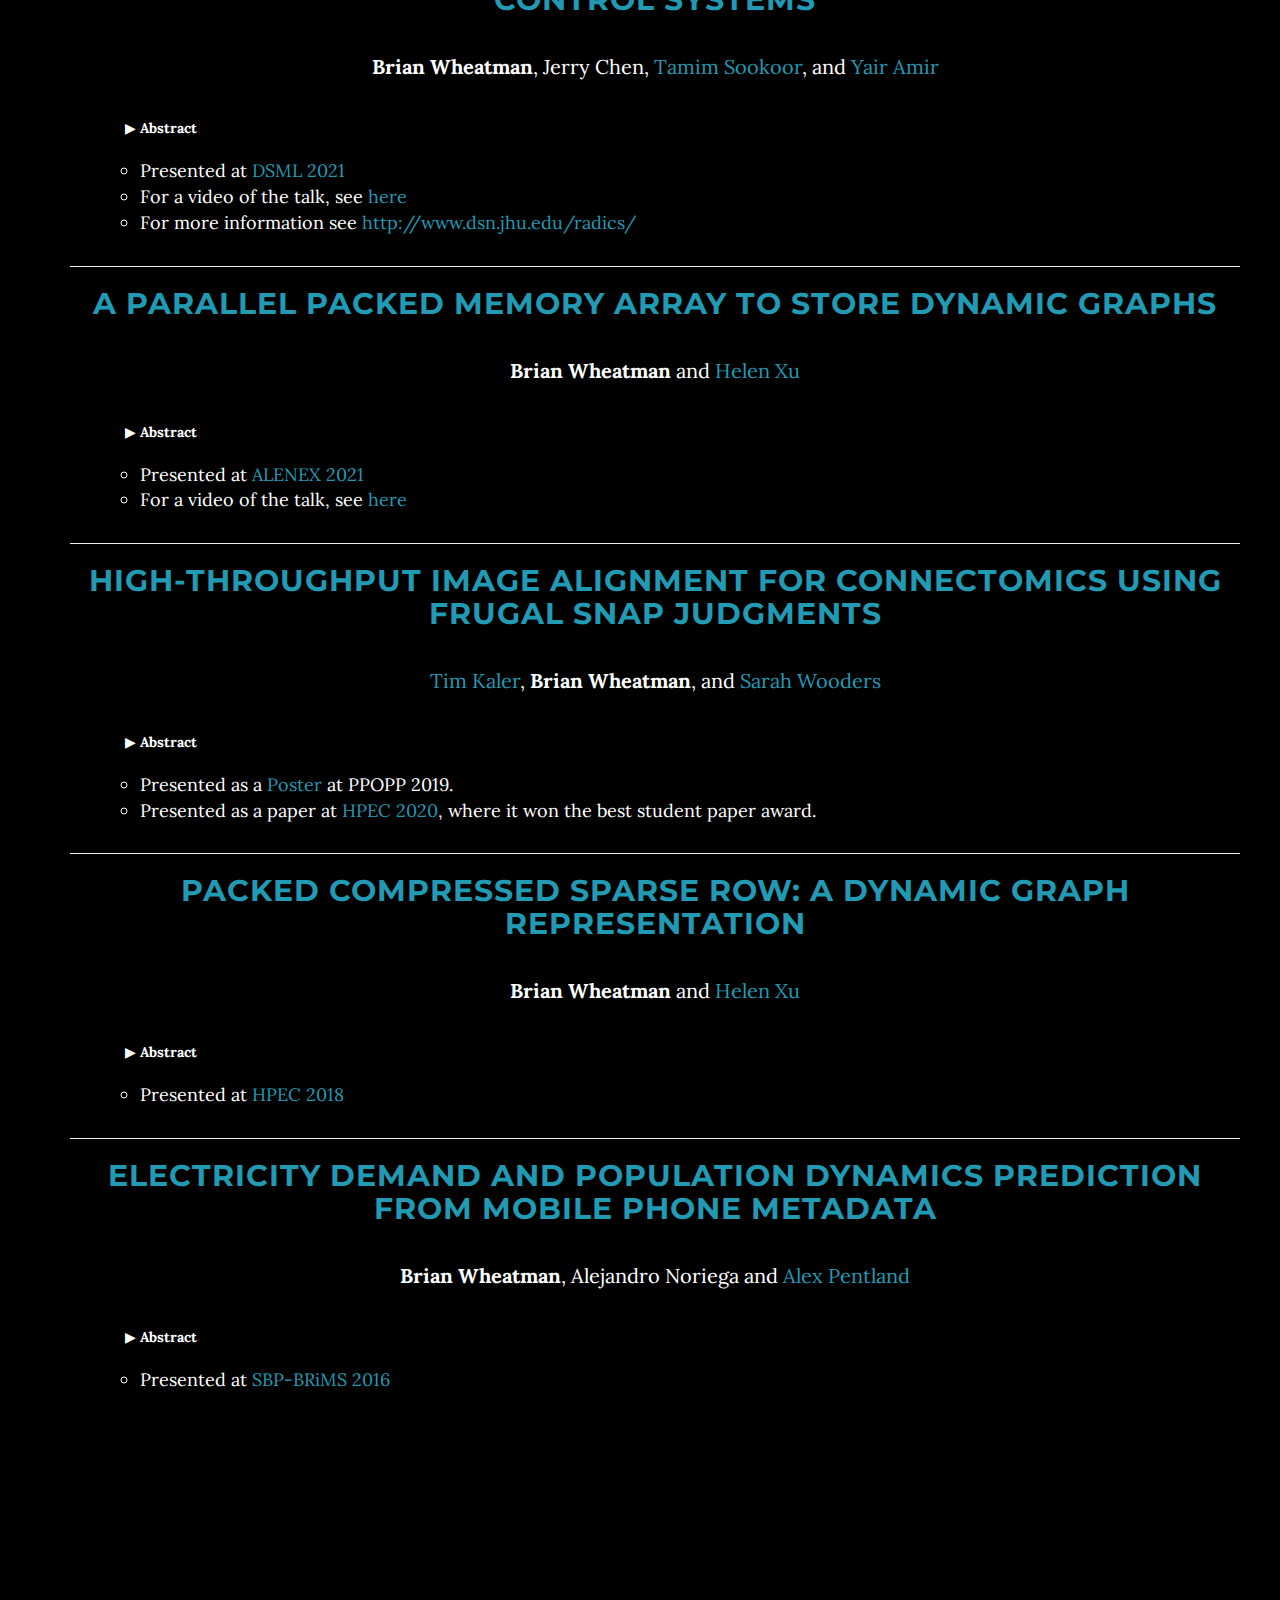
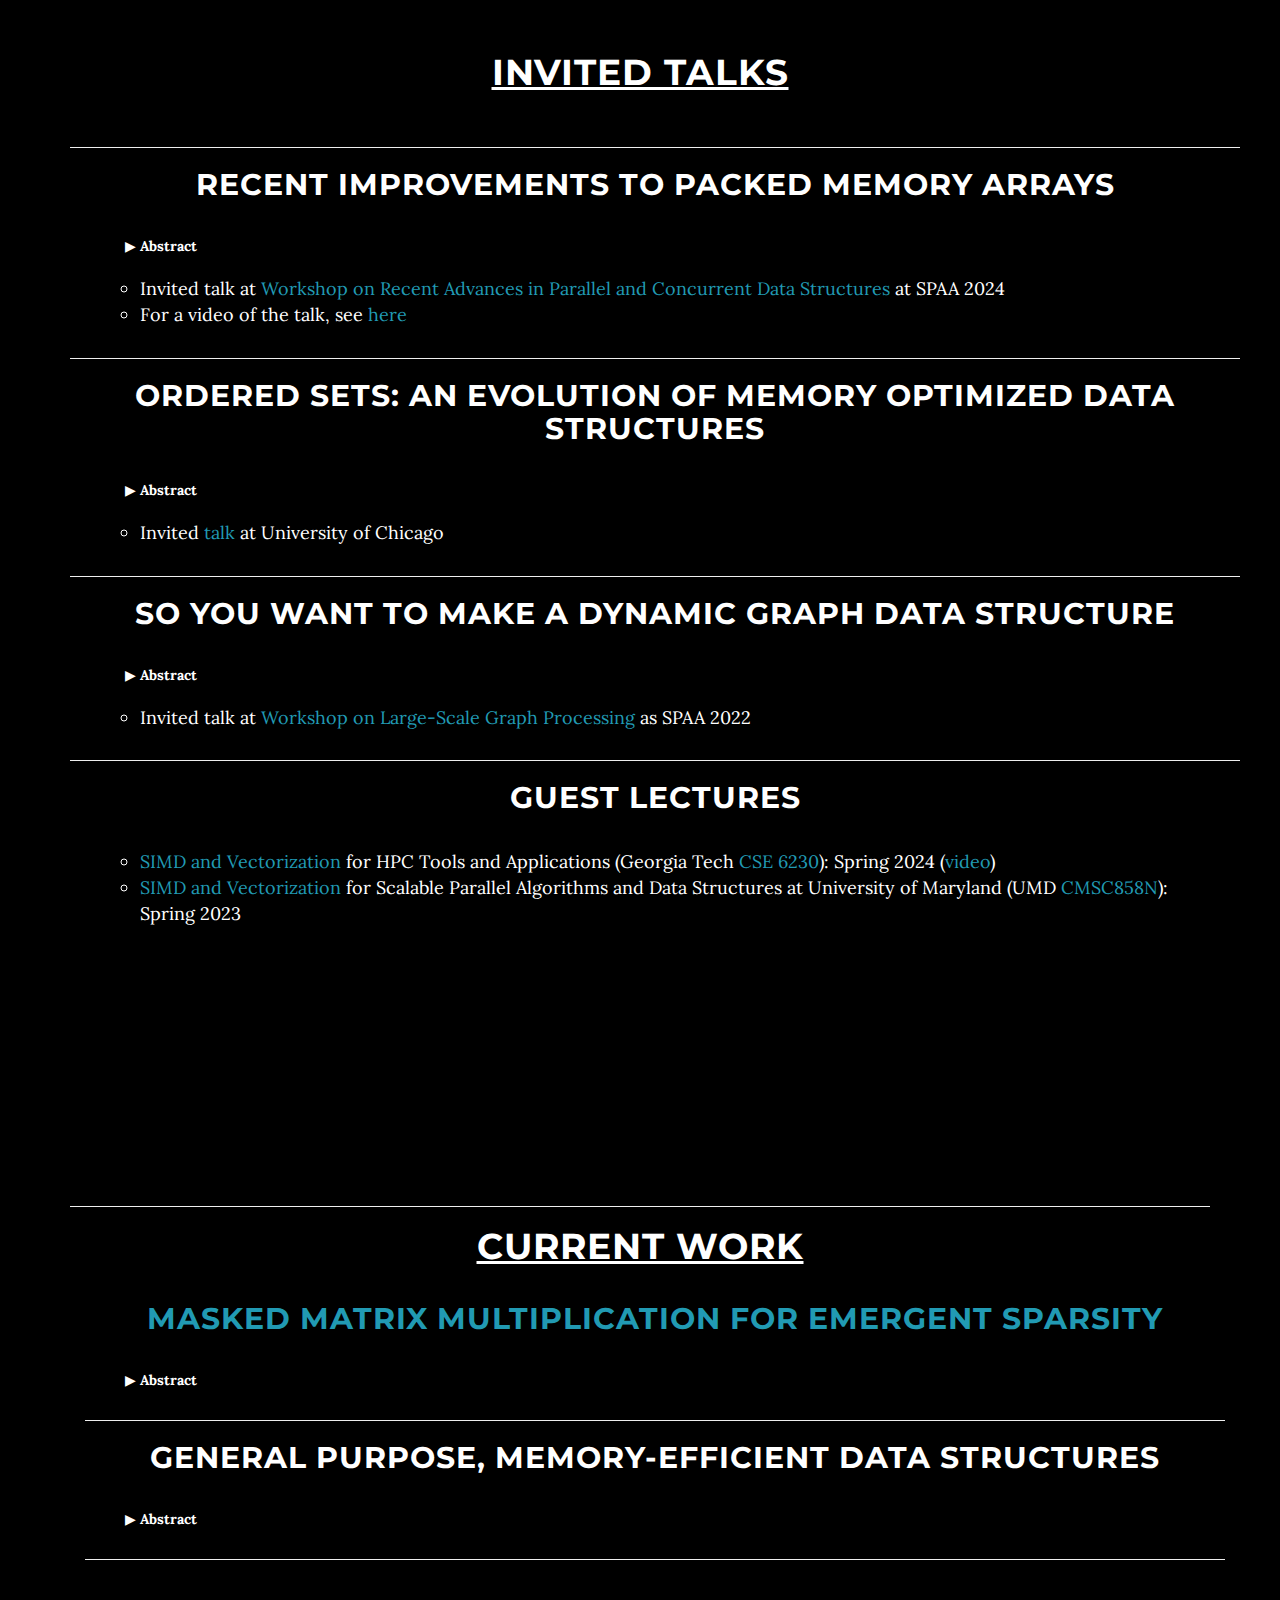
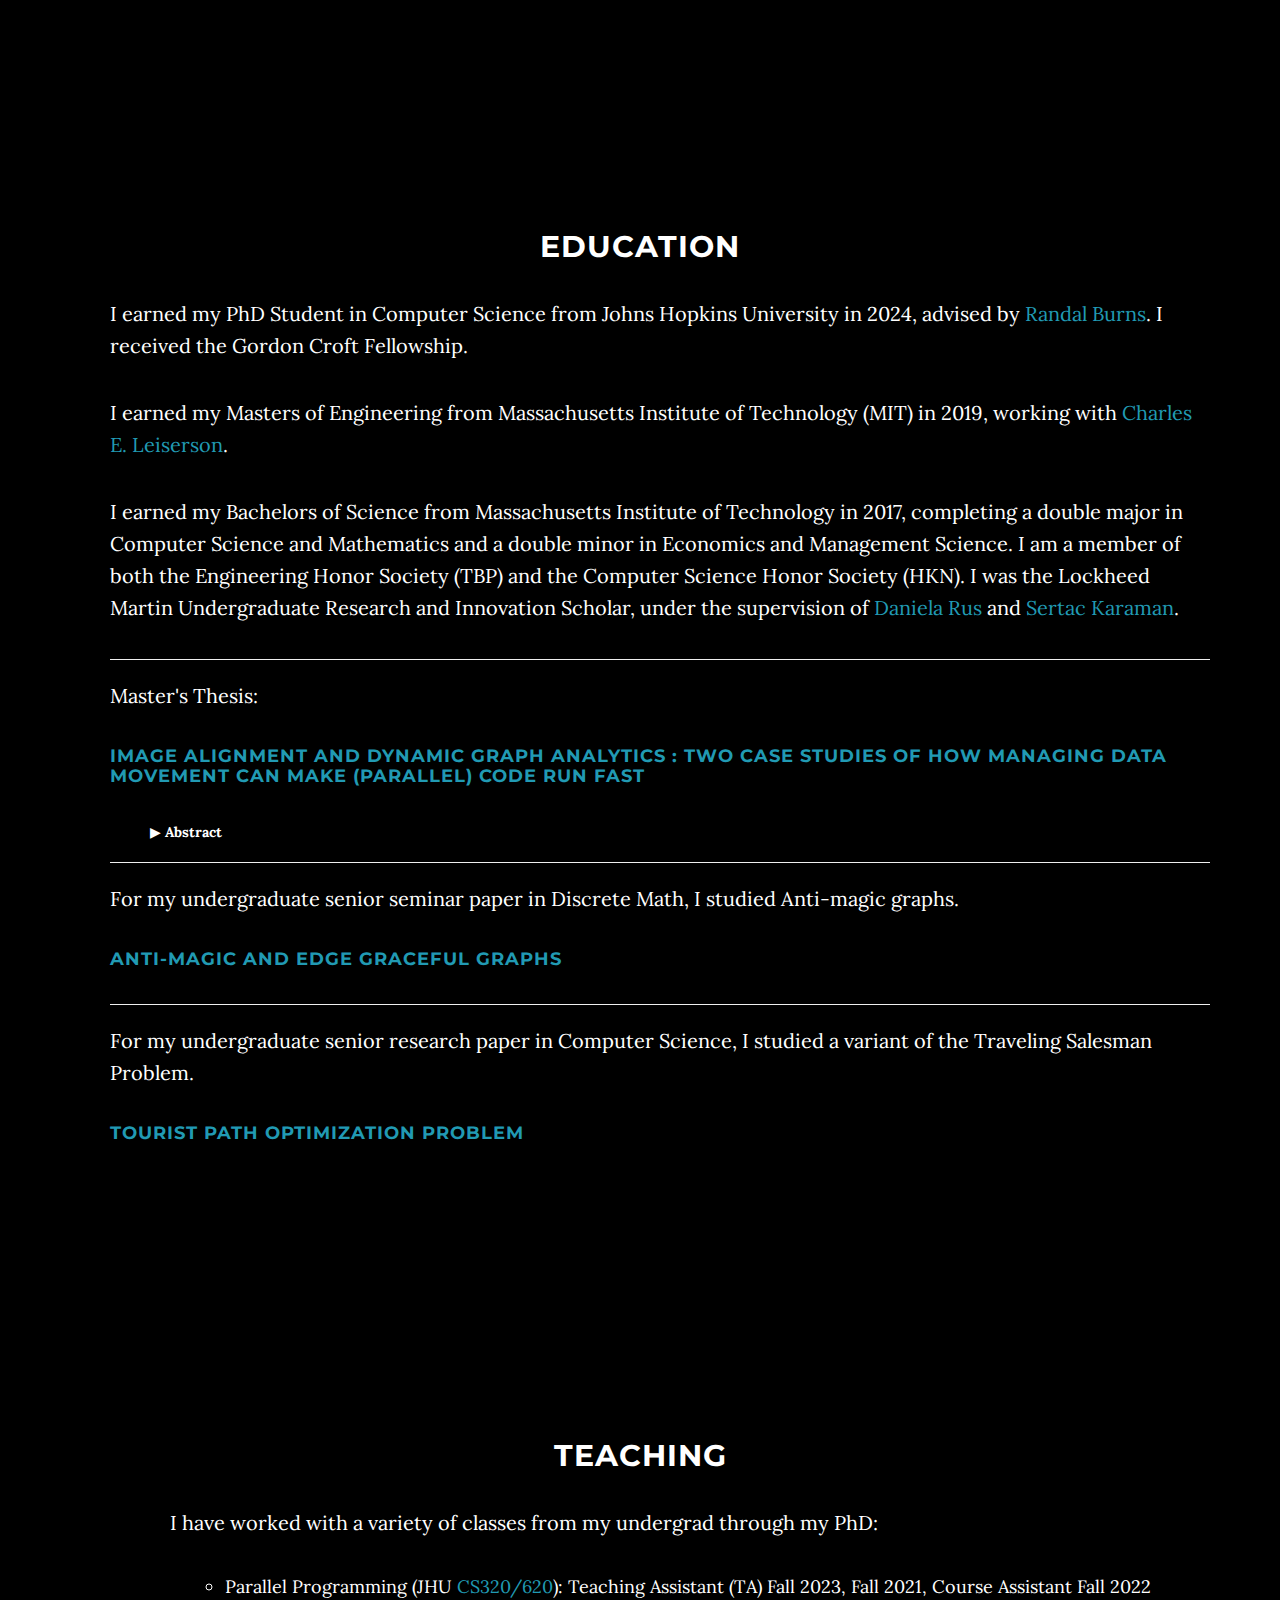
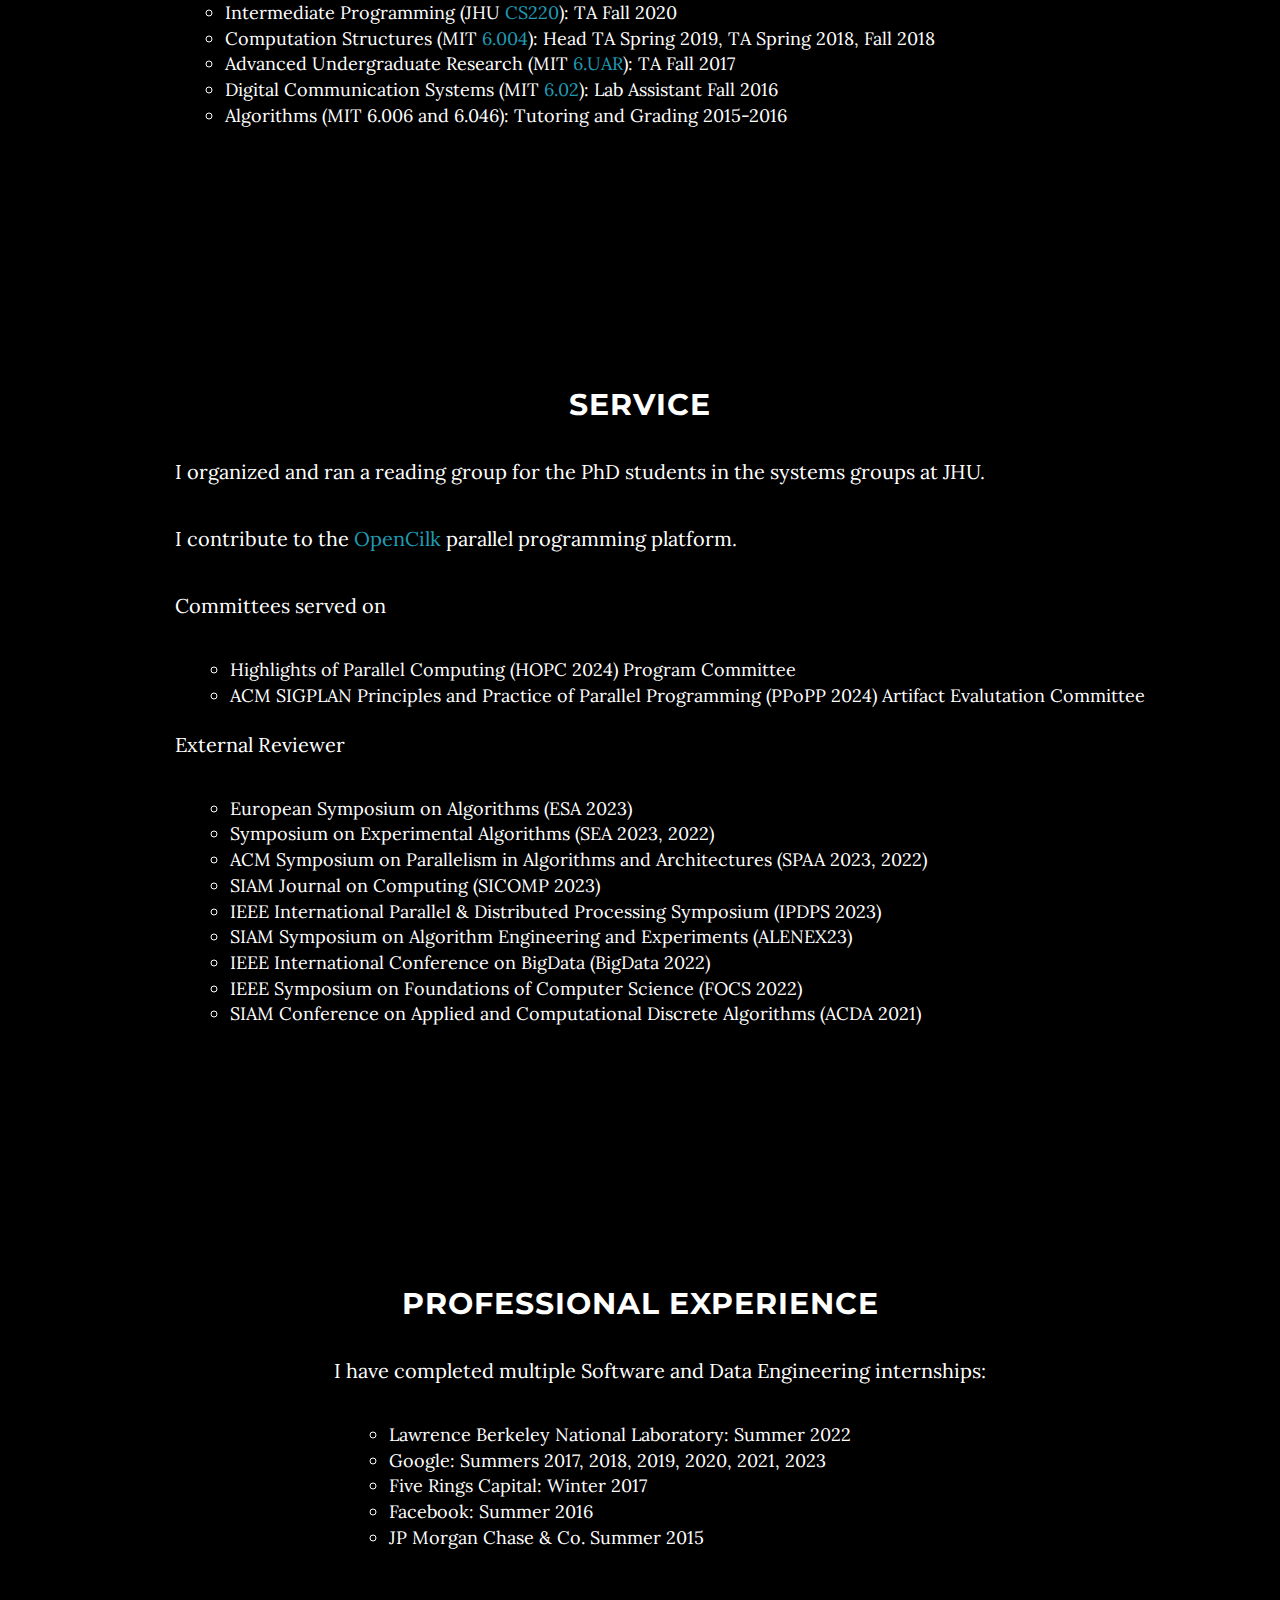
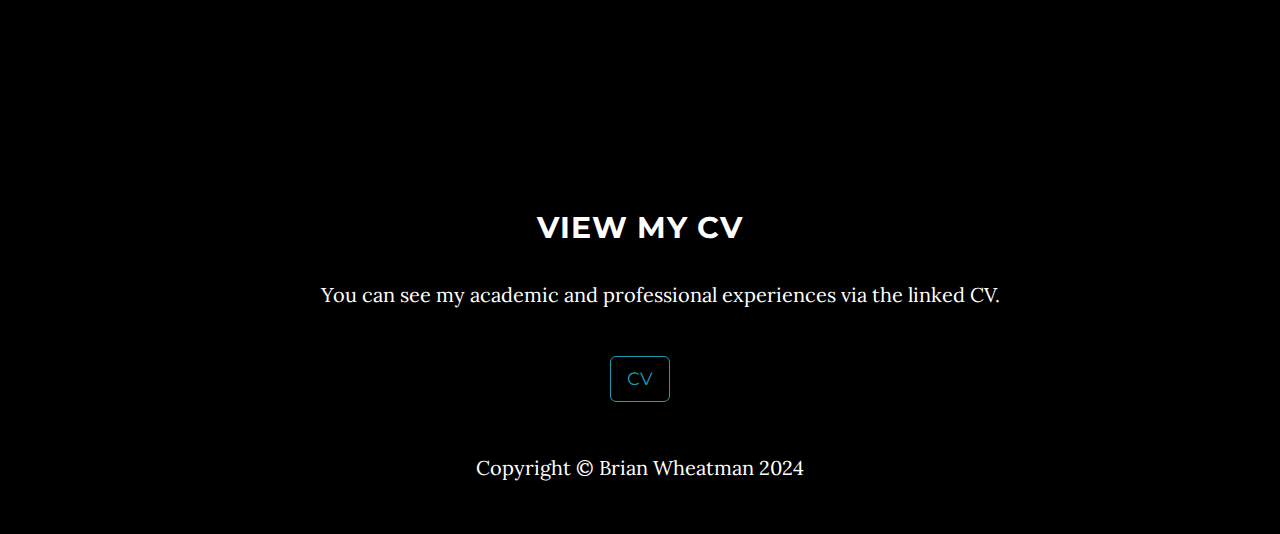
==== commit 39997bfa: "add bpcsr award" ====
--- a/index.html
+++ b/index.html
@@ -154,9 +154,12 @@
         <h2>About Brian</h2>
         <ul class="text-left" style="display:inline-block;vertical-align:middle;">
             <p>
-                I am a PhD Student in Computer Science at Johns Hopkins University.
-                I am fortunate to be advised by <a href="https://www.cs.jhu.edu/faculty/randal-burns/">Randal
-                    Burns</a>.
+                I am a Postdoctoral researcher in Computer Science at the University of Chicago working with <a
+                    href="https://cs.uchicago.edu/people/andrew-a-chien/">Andrew A. Chien</a>.
+            <p>
+                I completed my PhD with <a href="https://www.cs.jhu.edu/faculty/randal-burns/">Randal
+                    Burns</a> in the topic of <em>Cache and Memory Optimized Data Structures for High Performance
+                    Applications</em>.
             <p>
                 My research interests include:
             <ul class="text-left" style="display:inline-block;vertical-align:middle;">
@@ -251,7 +254,8 @@
                         <br>
                         <ul class="text-left" style="display:inline-block;vertical-align:middle;padding-left:0">
 
-                            <li>To be presented at <a href="https://ieee-hpec.org/">HPEC 2024</a>
+                            <li>To be presented at <a href="https://ieee-hpec.org/">HPEC 2024</a> where it won an
+                                Outstanding Student Paper Award
                             </li>
                             <li>
                                 The code can be found on github as part of the PMA library <a
@@ -1269,8 +1273,8 @@
     <section id="education" class="container content-section text-center">
         <h2>Education</h2>
         <ul class="text-left" style="display:inline-block;vertical-align:middle;">
-            <p>I am currently a PhD Student in Computer Science at Johns Hopkins
-                University advised by <a href="https://www.cs.jhu.edu/faculty/randal-burns/">Randal
+            <p>I earned my PhD Student in Computer Science from Johns Hopkins
+                University in 2024, advised by <a href="https://www.cs.jhu.edu/faculty/randal-burns/">Randal
                     Burns</a>. I received the Gordon
                 Croft Fellowship.
             </p>
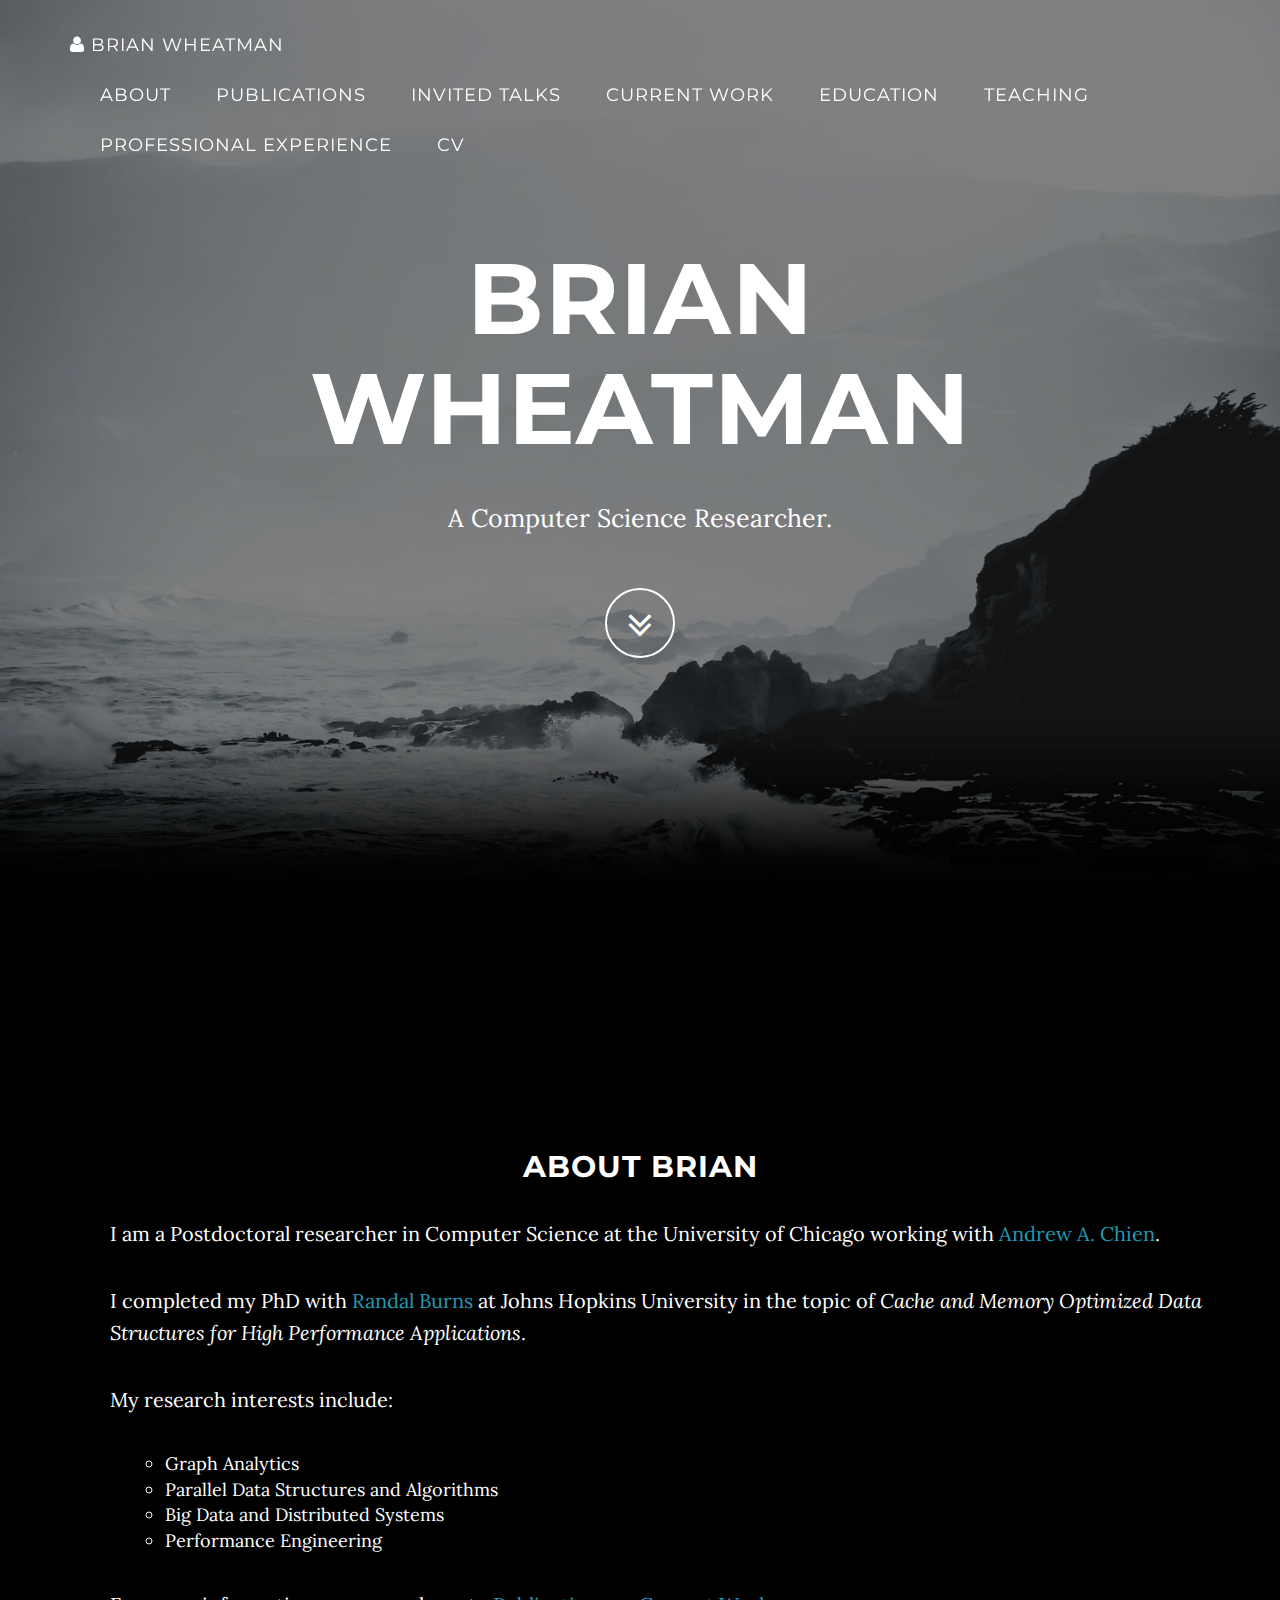
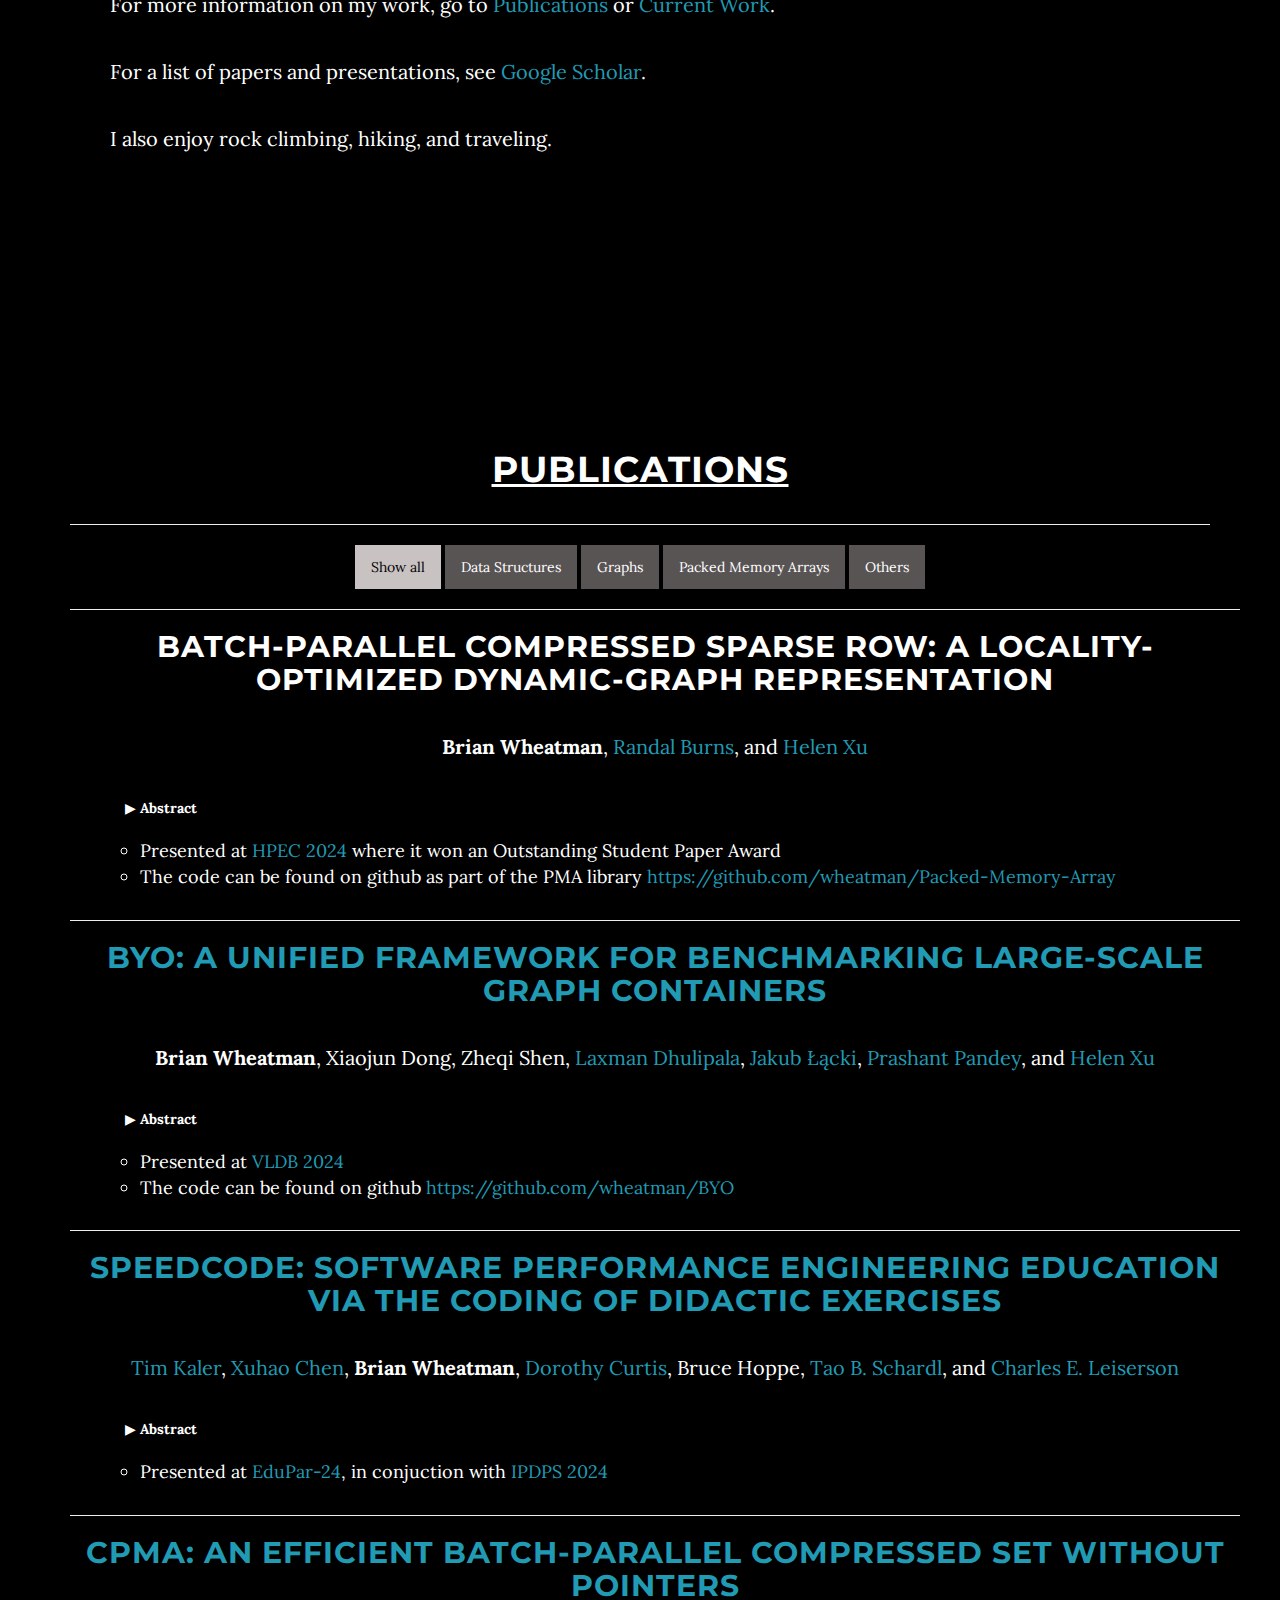
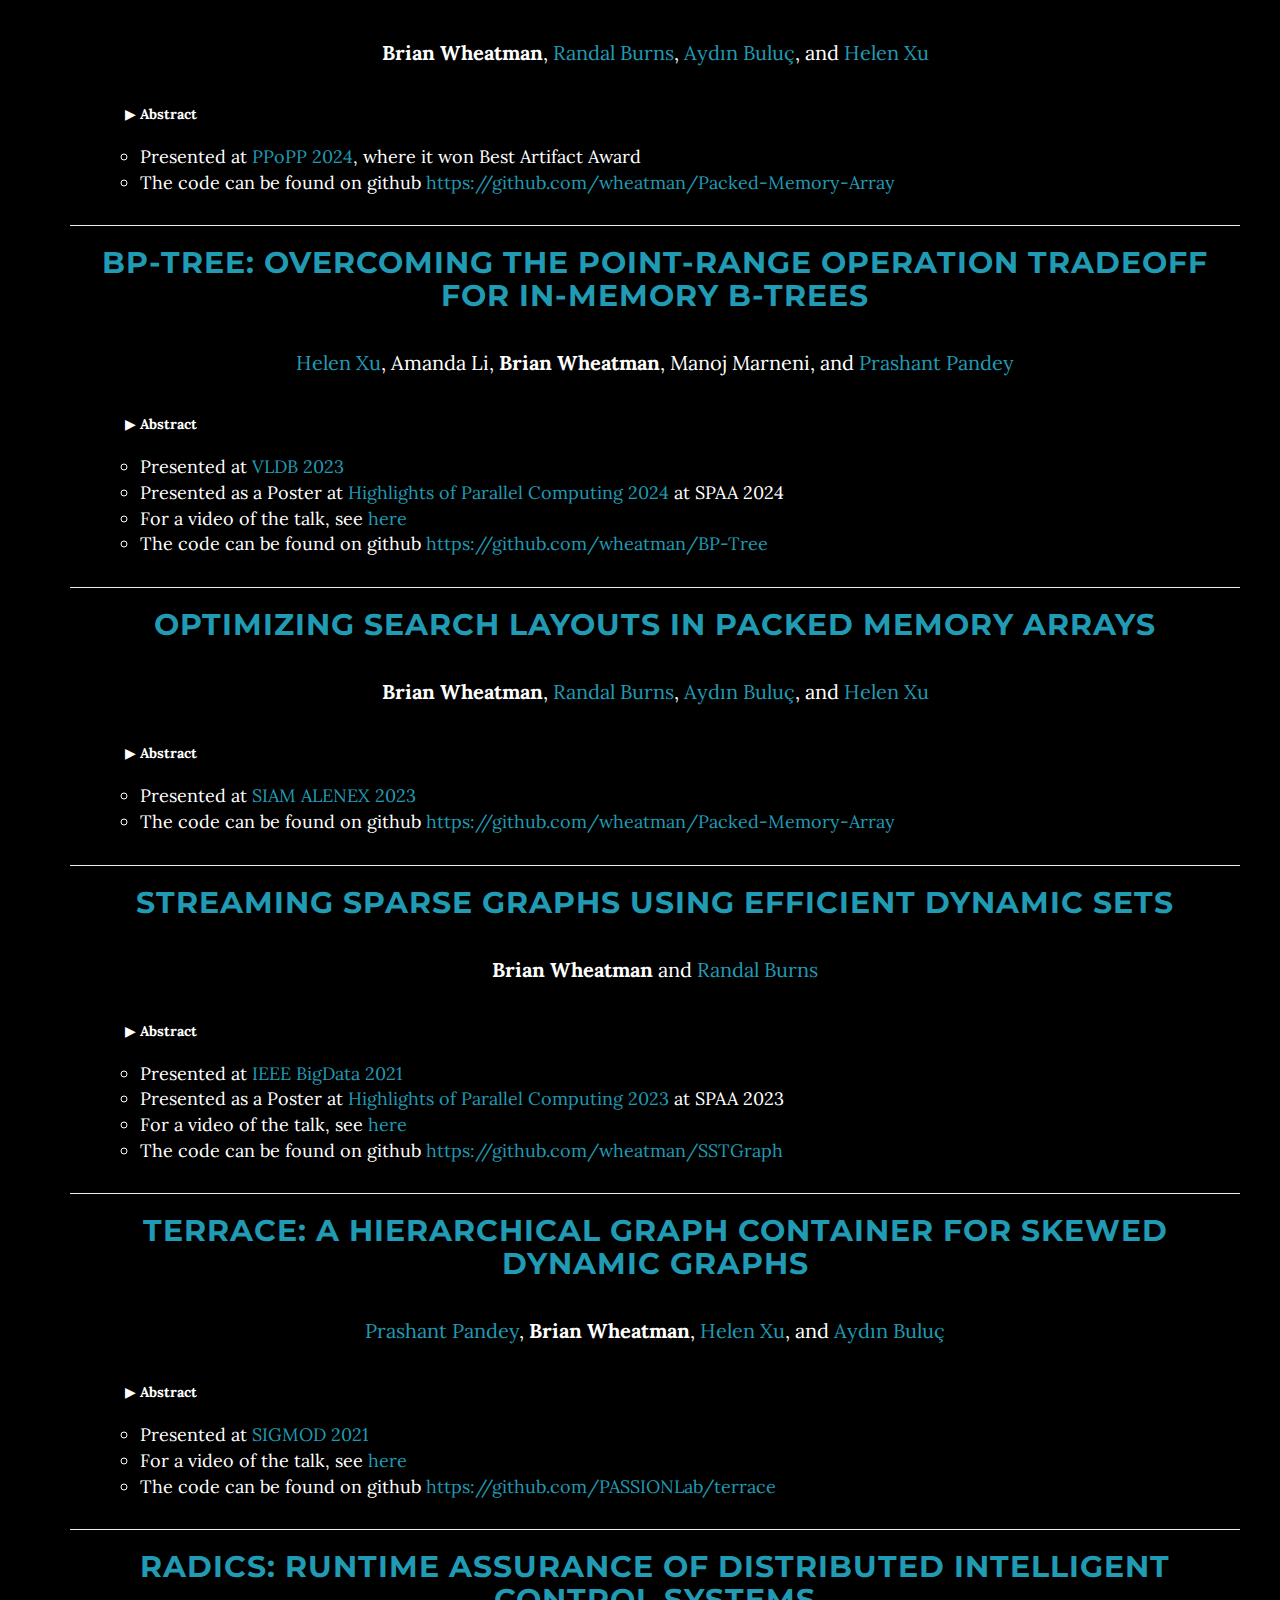
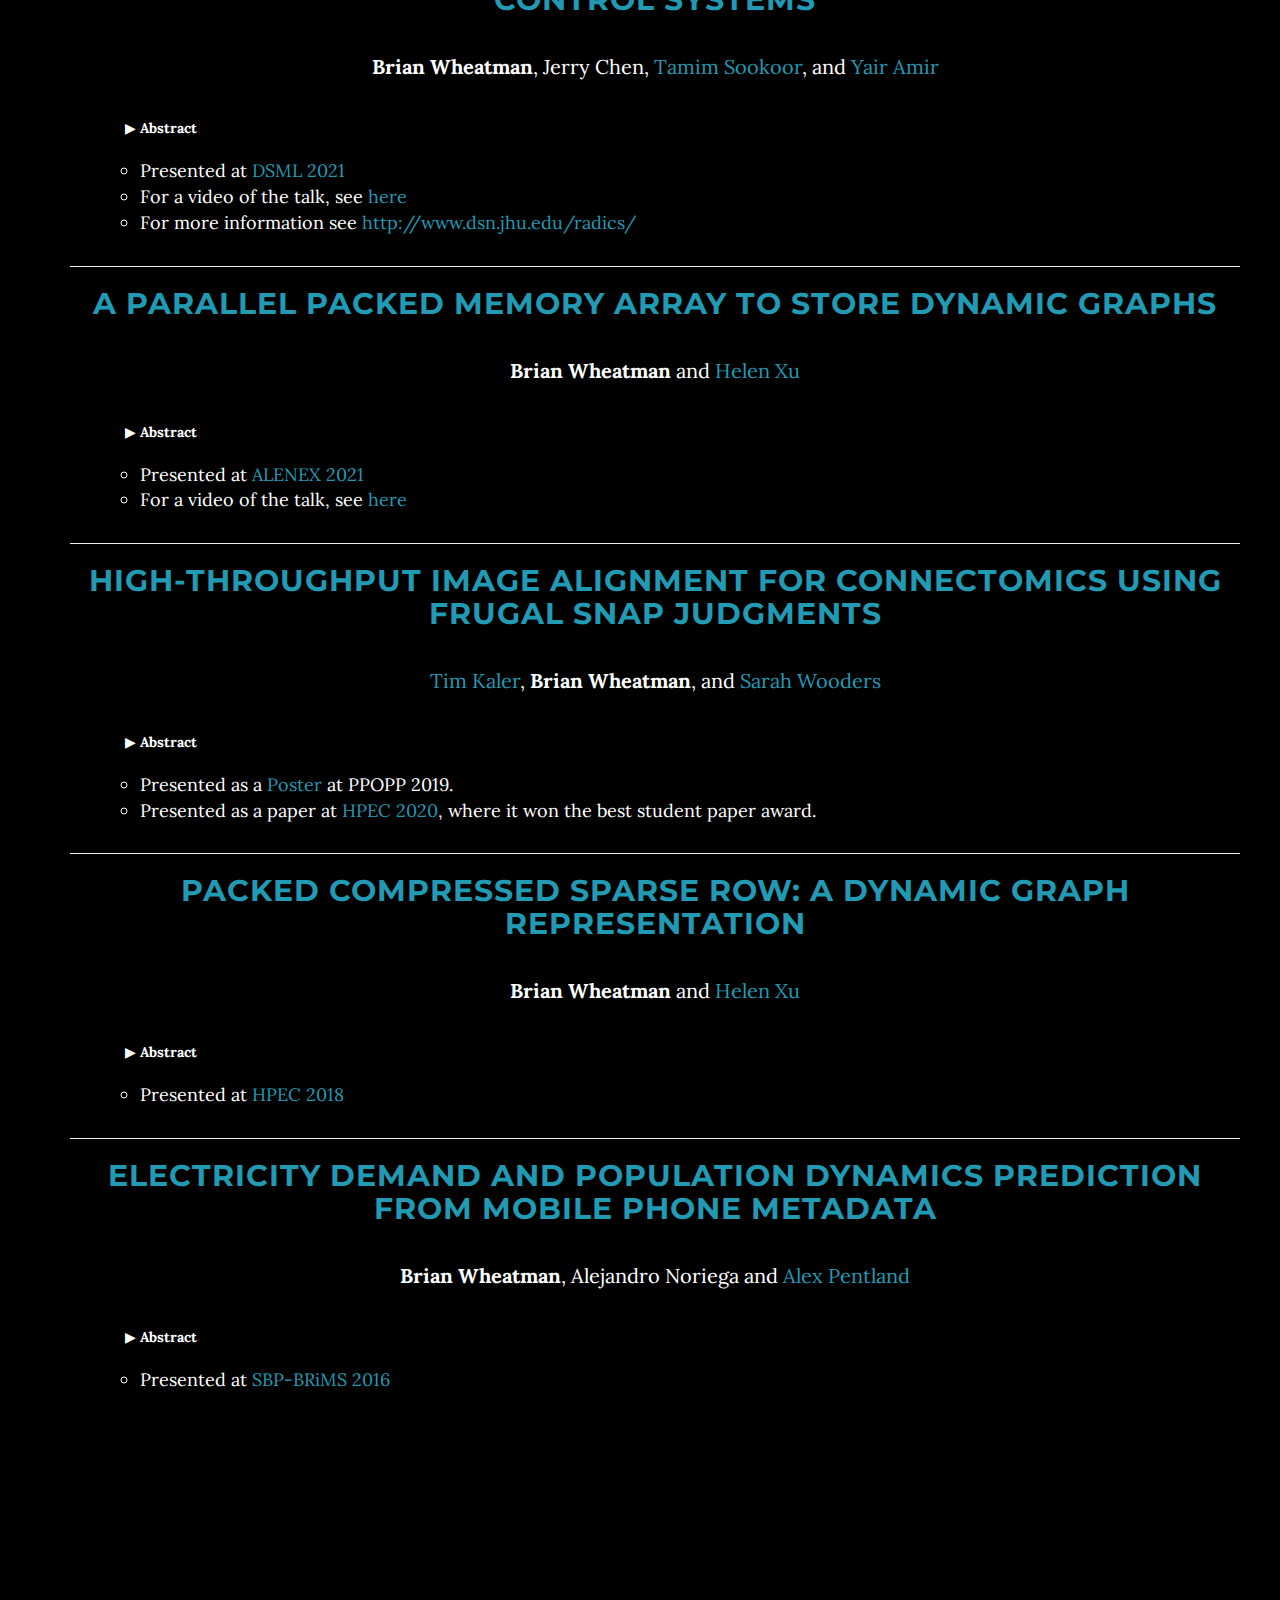
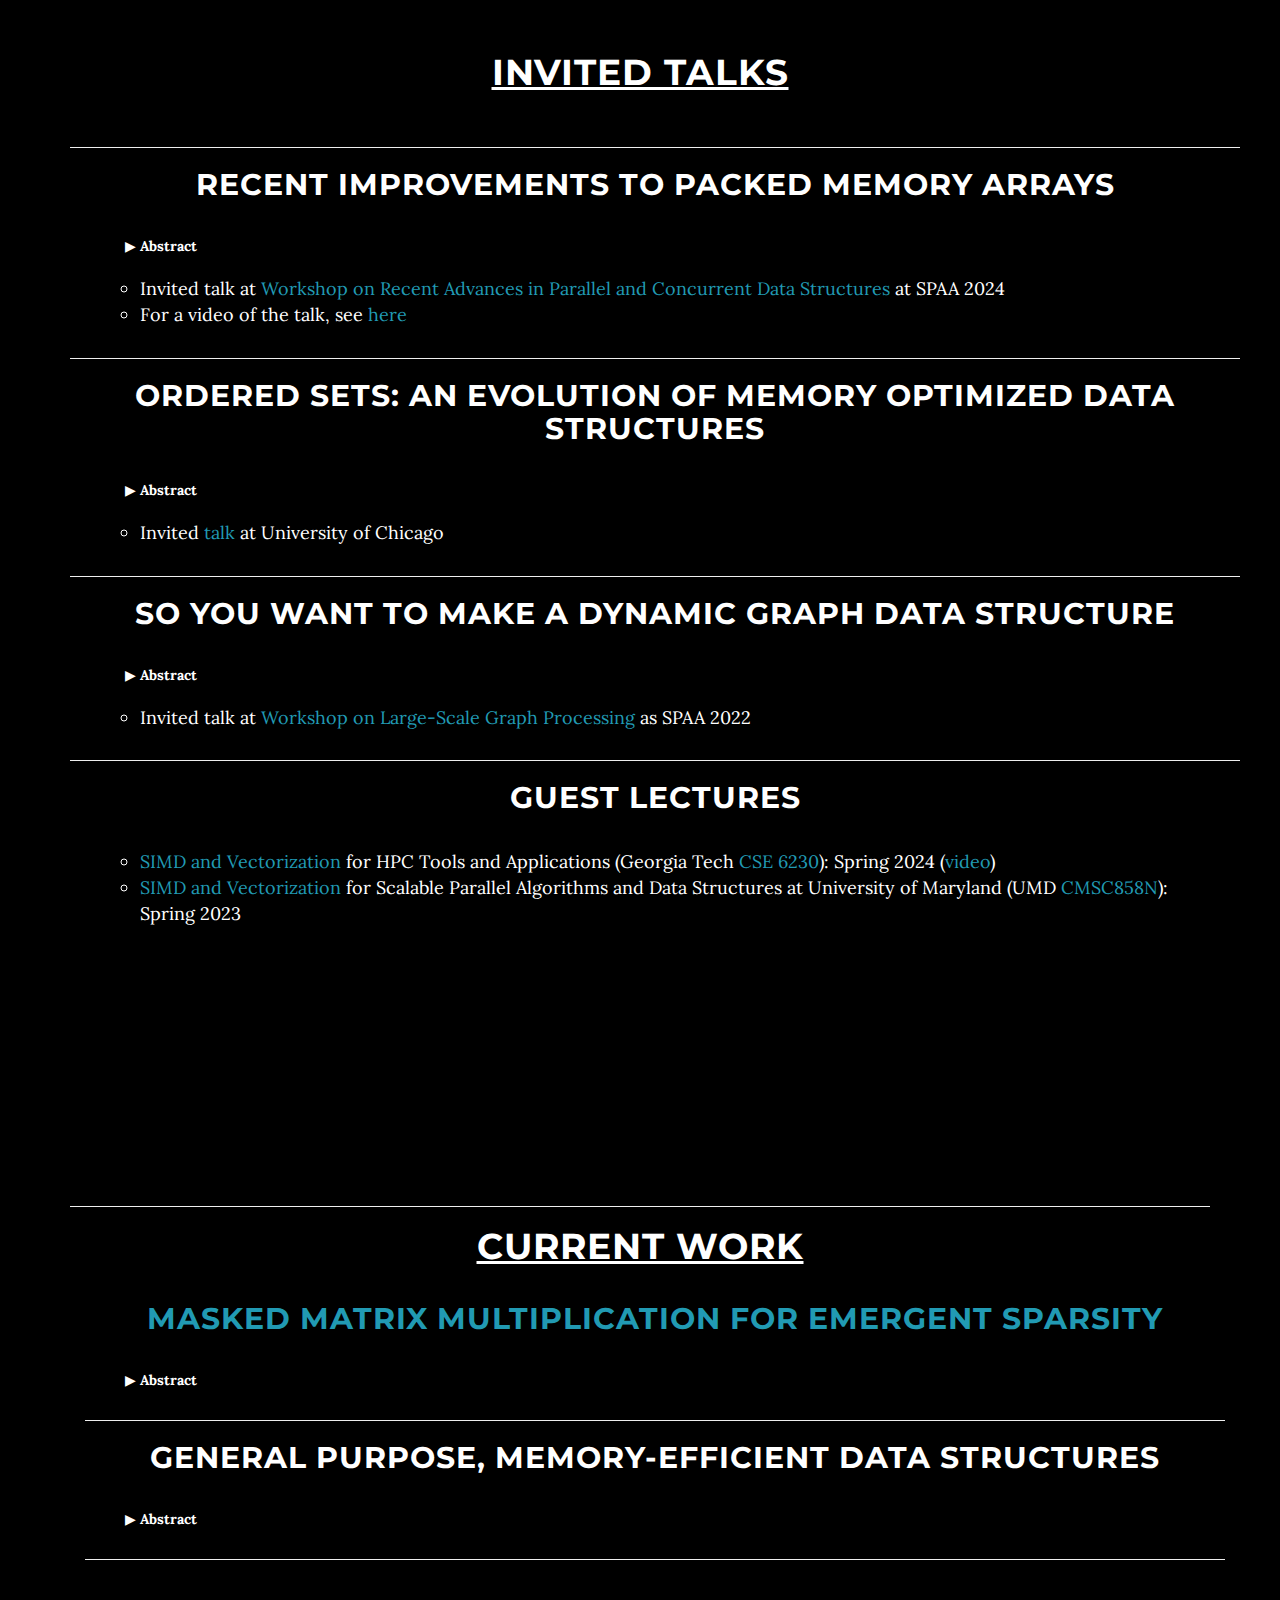
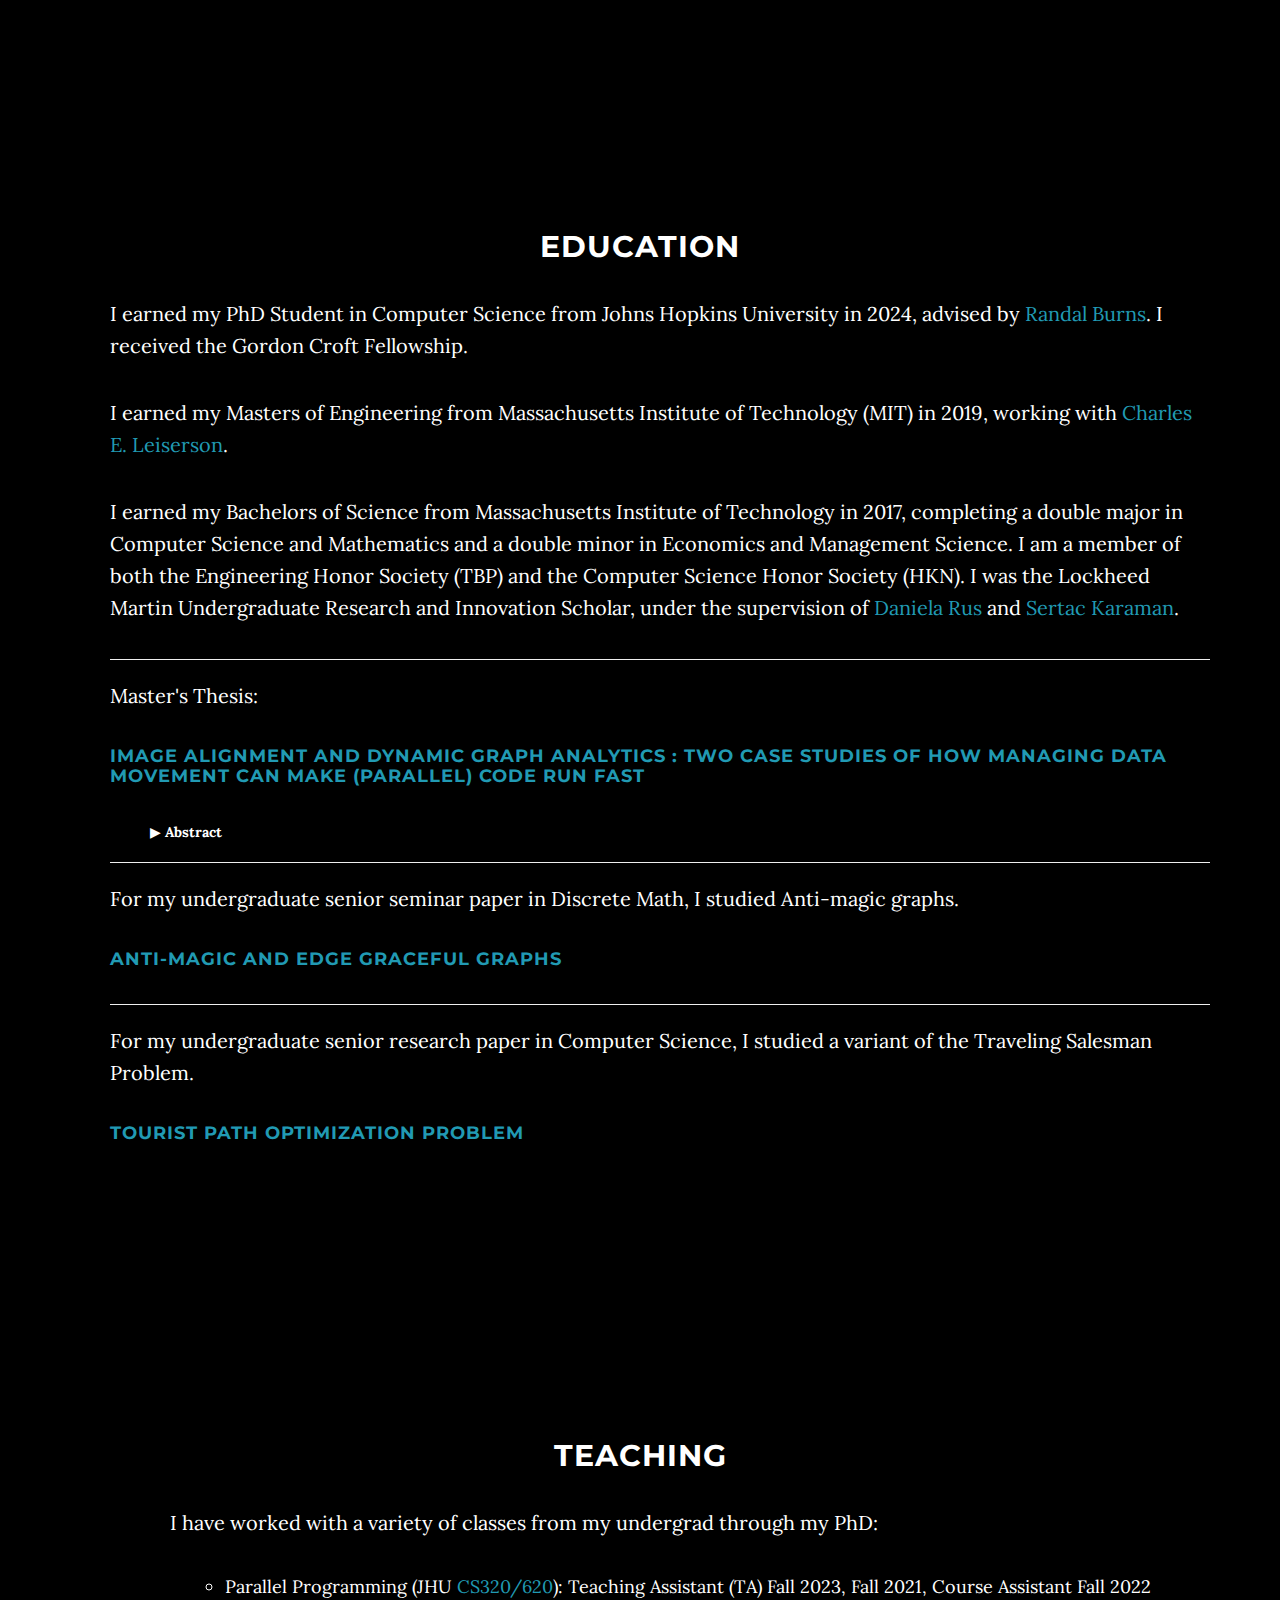
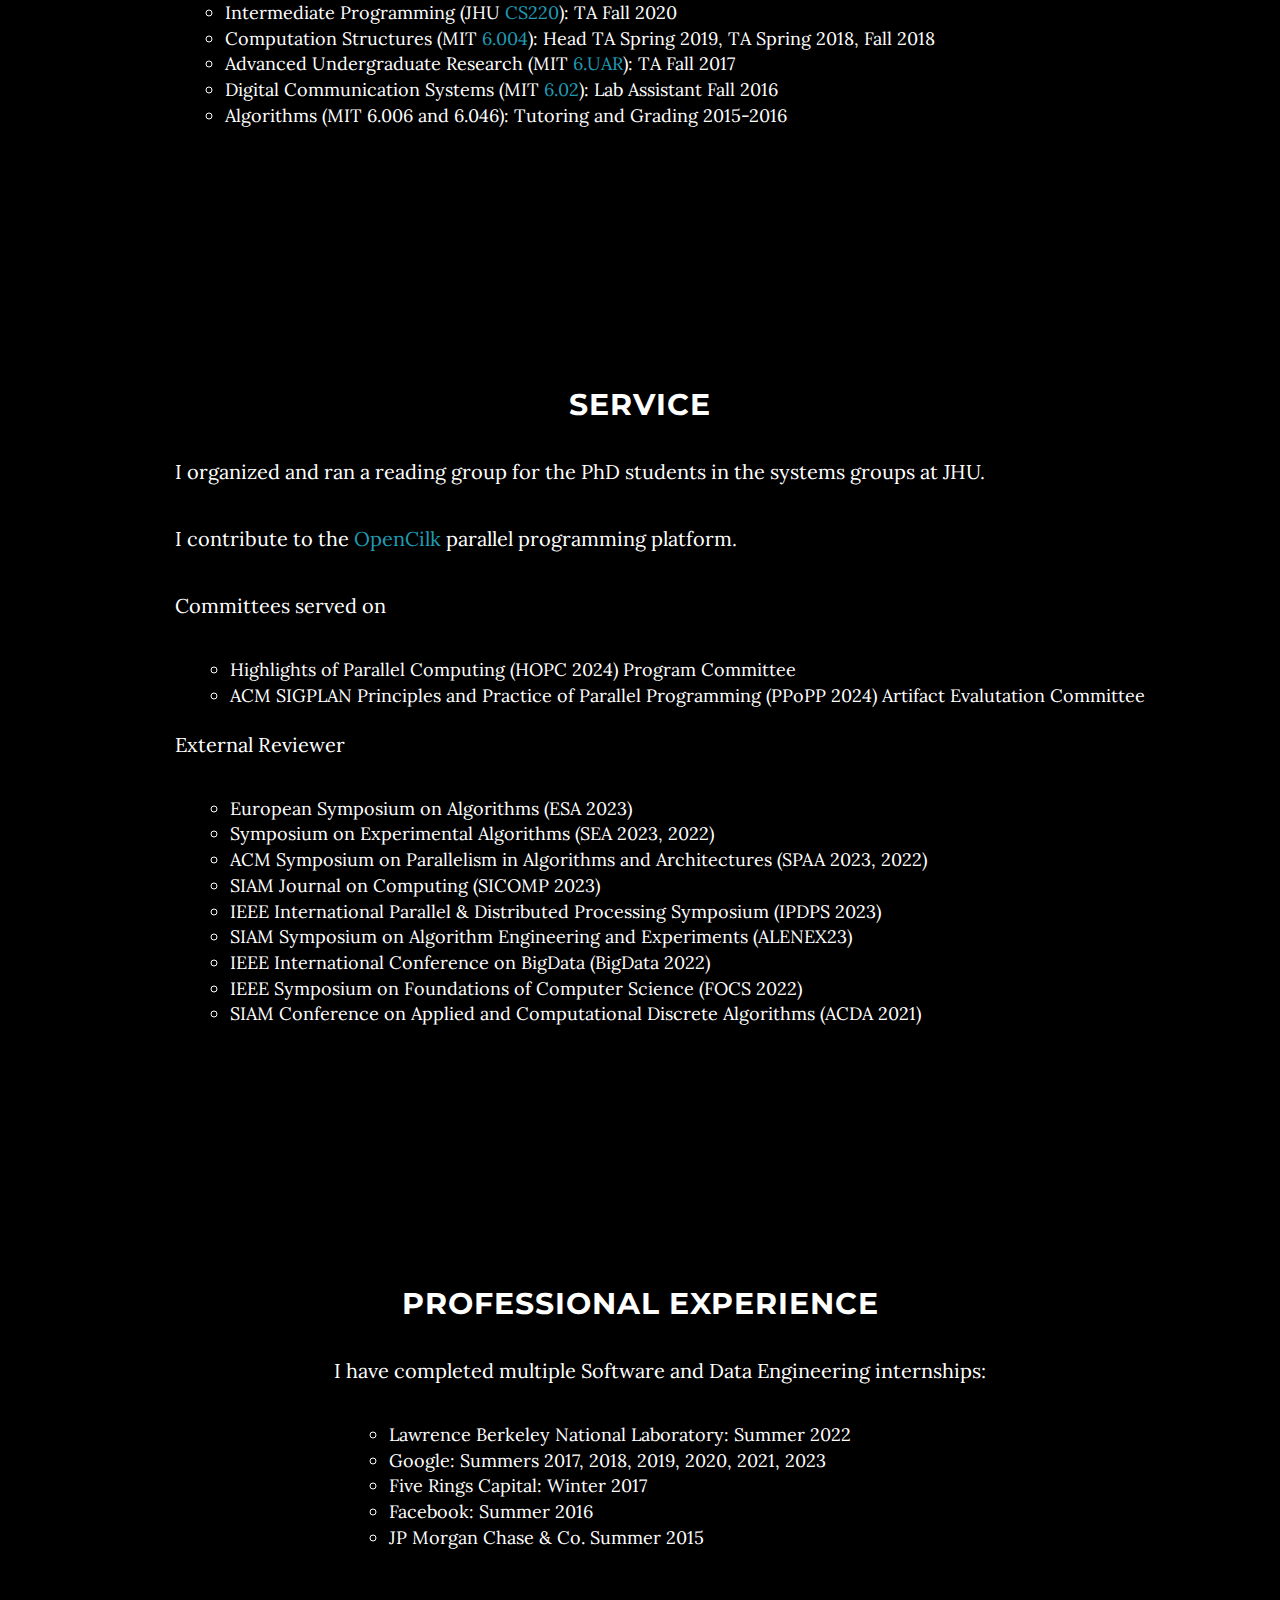
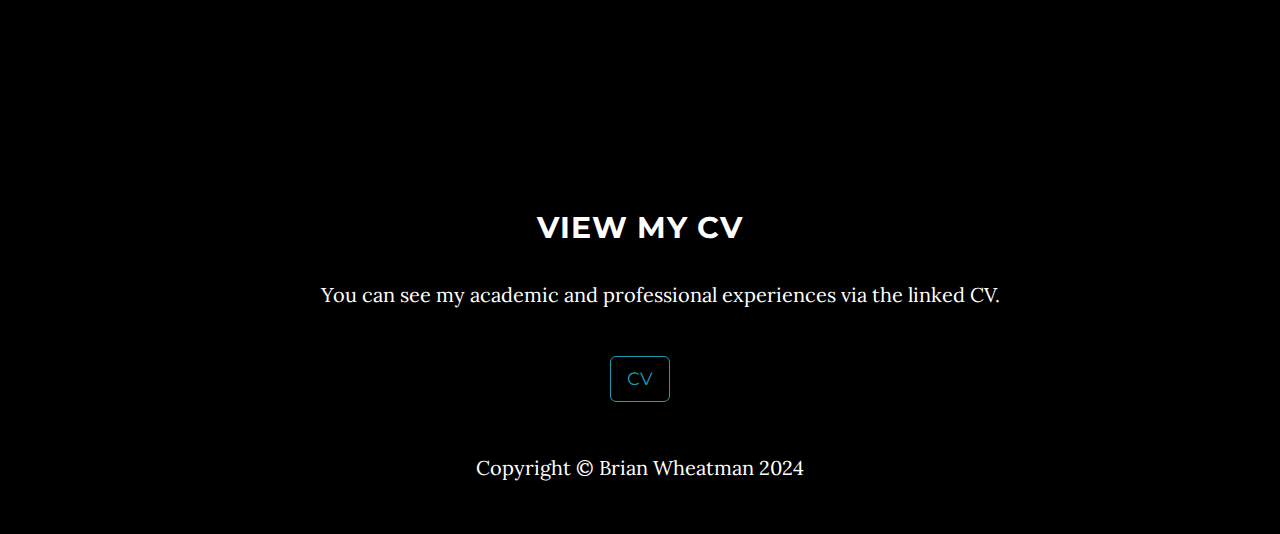
==== commit e7620045: "minor fixes" ====
--- a/index.html
+++ b/index.html
@@ -158,7 +158,8 @@
                     href="https://cs.uchicago.edu/people/andrew-a-chien/">Andrew A. Chien</a>.
             <p>
                 I completed my PhD with <a href="https://www.cs.jhu.edu/faculty/randal-burns/">Randal
-                    Burns</a> in the topic of <em>Cache and Memory Optimized Data Structures for High Performance
+                    Burns</a> at Johns Hopkins University in the topic of <em>Cache and Memory Optimized Data Structures
+                    for High Performance
                     Applications</em>.
             <p>
                 My research interests include:
@@ -254,7 +255,7 @@
                         <br>
                         <ul class="text-left" style="display:inline-block;vertical-align:middle;padding-left:0">
 
-                            <li>To be presented at <a href="https://ieee-hpec.org/">HPEC 2024</a> where it won an
+                            <li>Presented at <a href="https://ieee-hpec.org/">HPEC 2024</a> where it won an
                                 Outstanding Student Paper Award
                             </li>
                             <li>
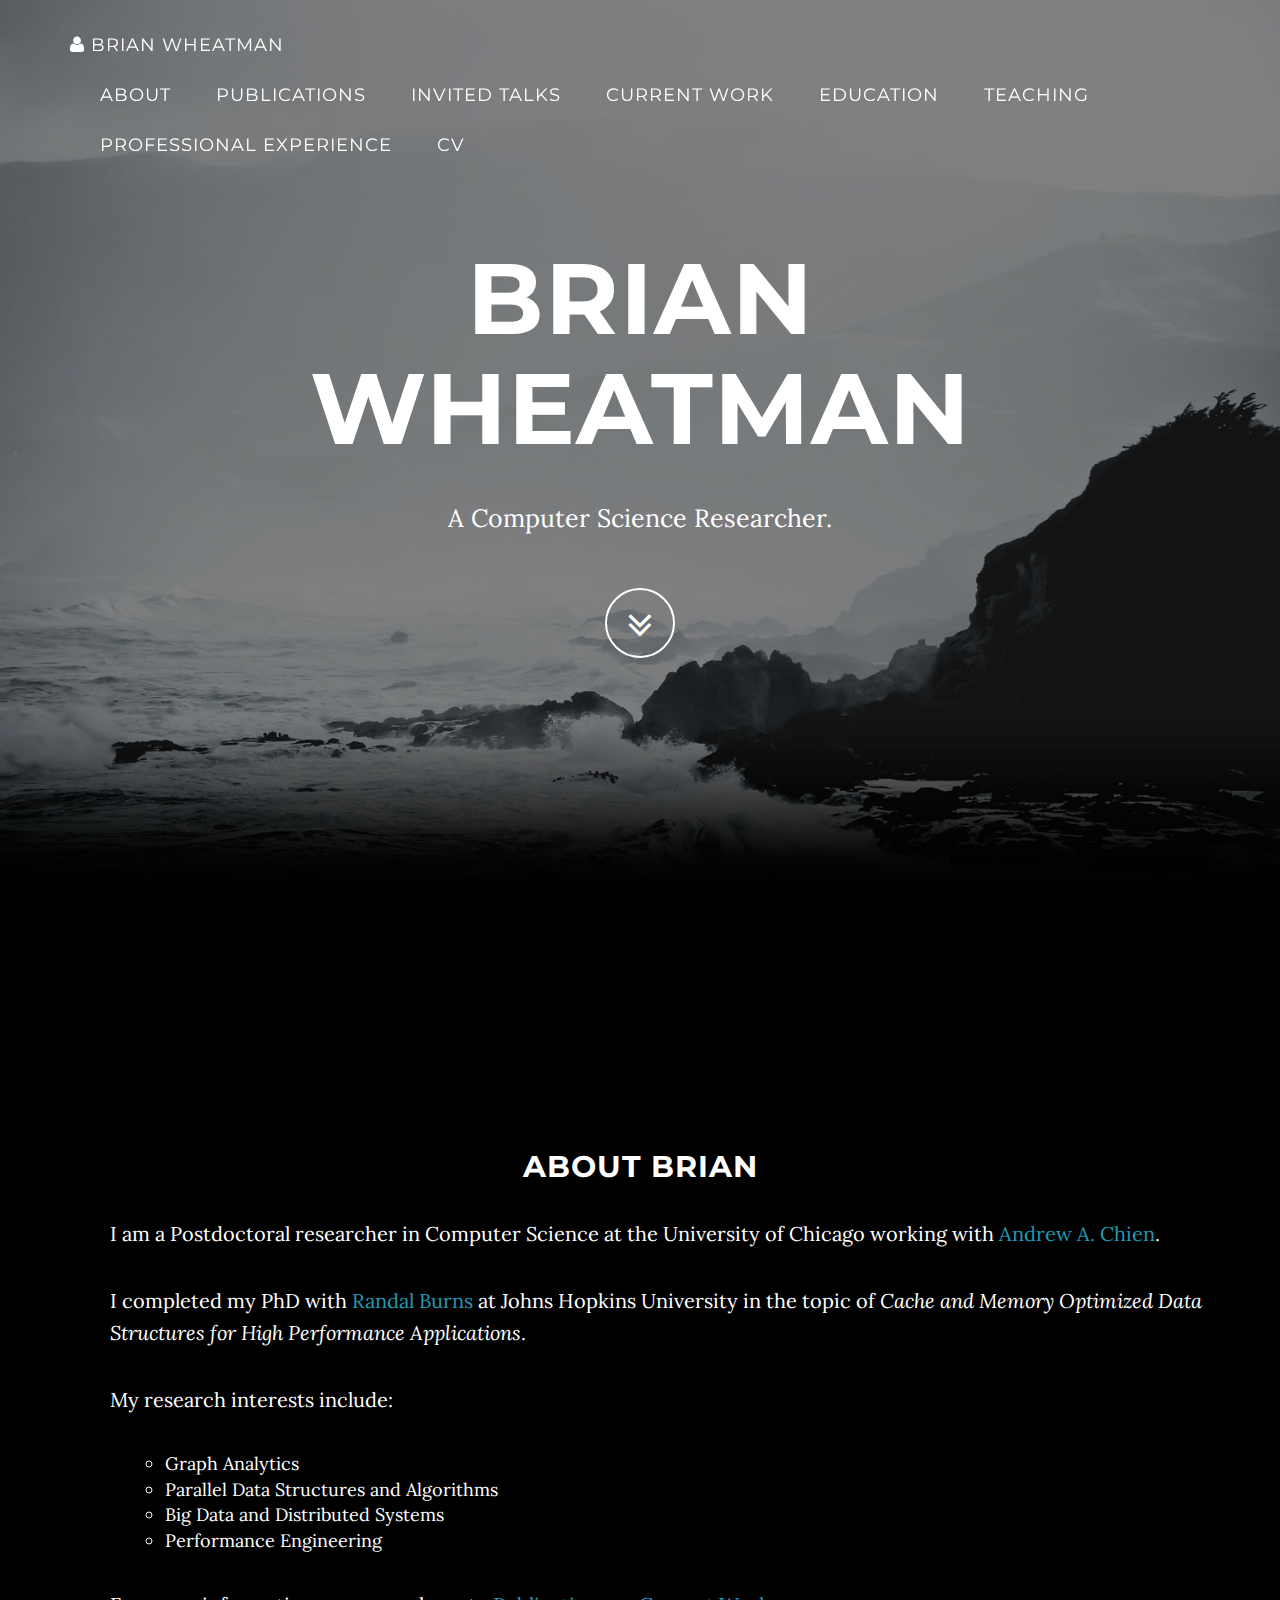
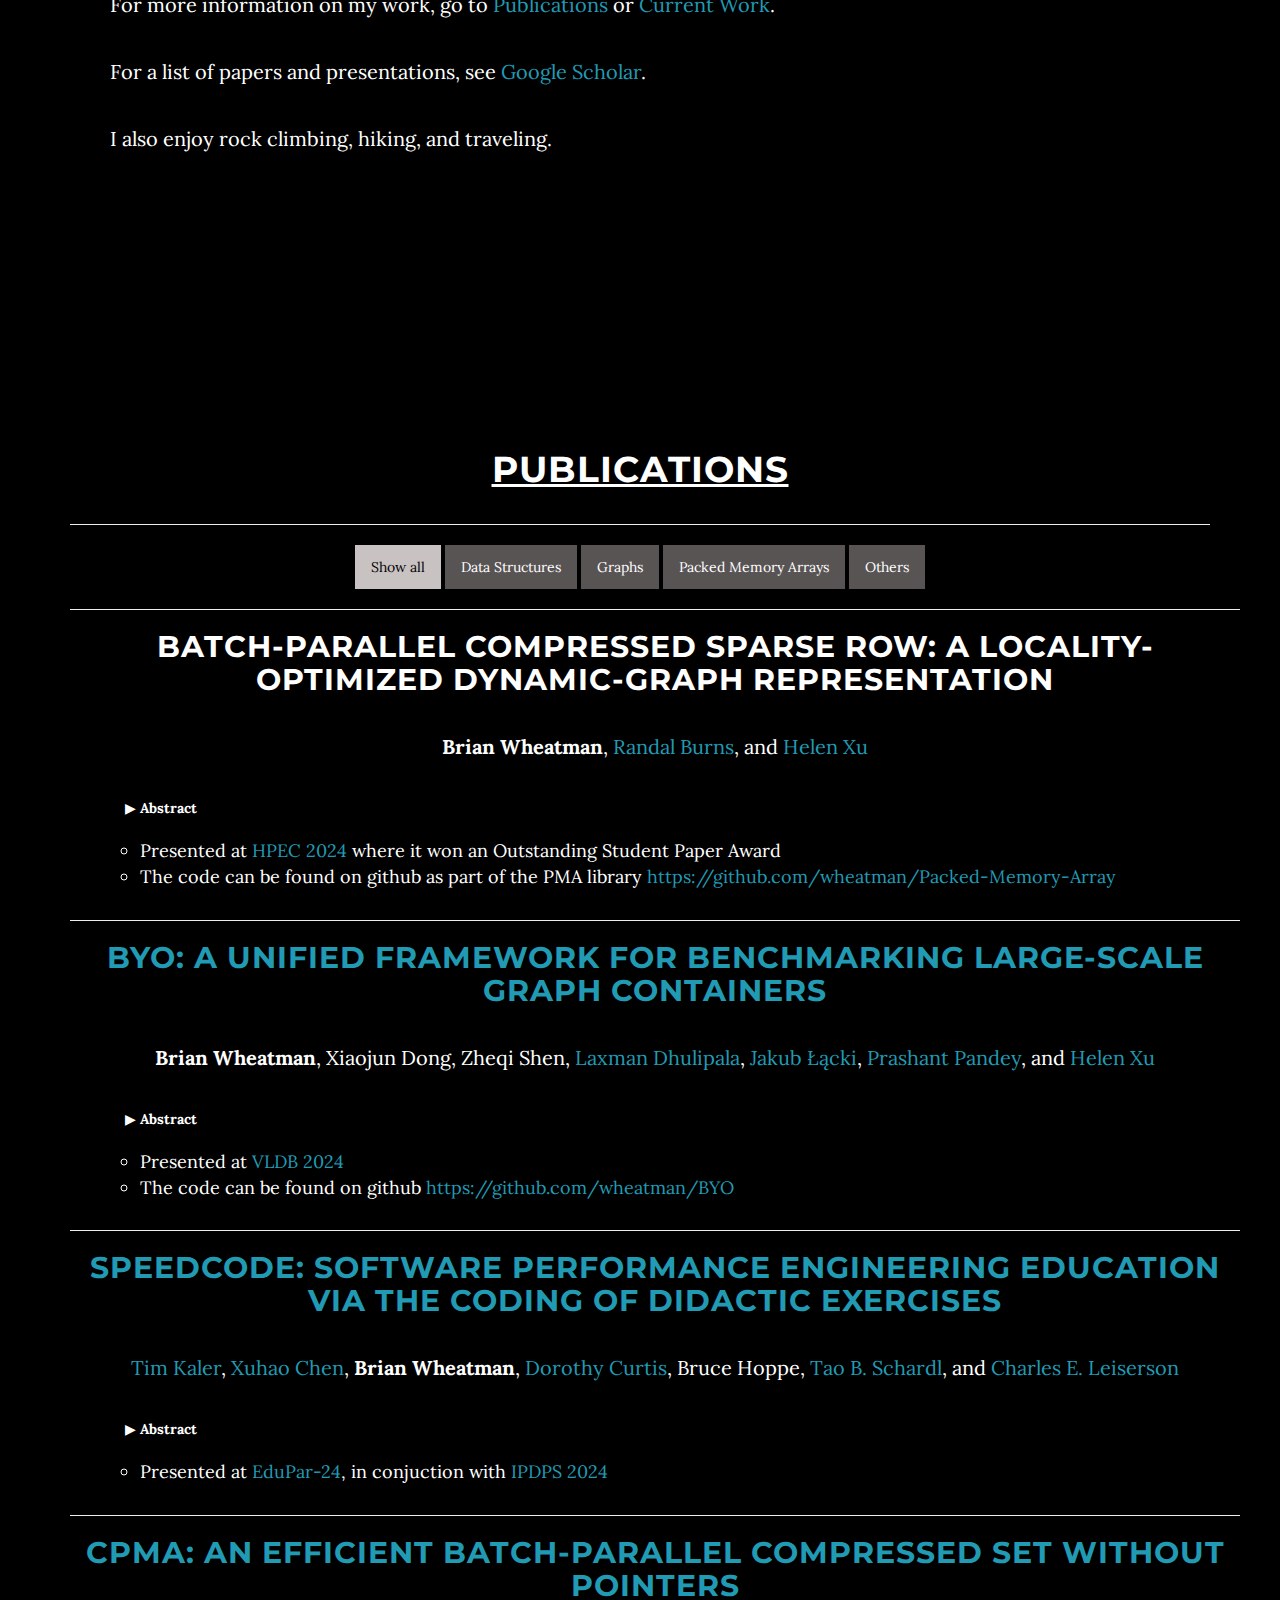
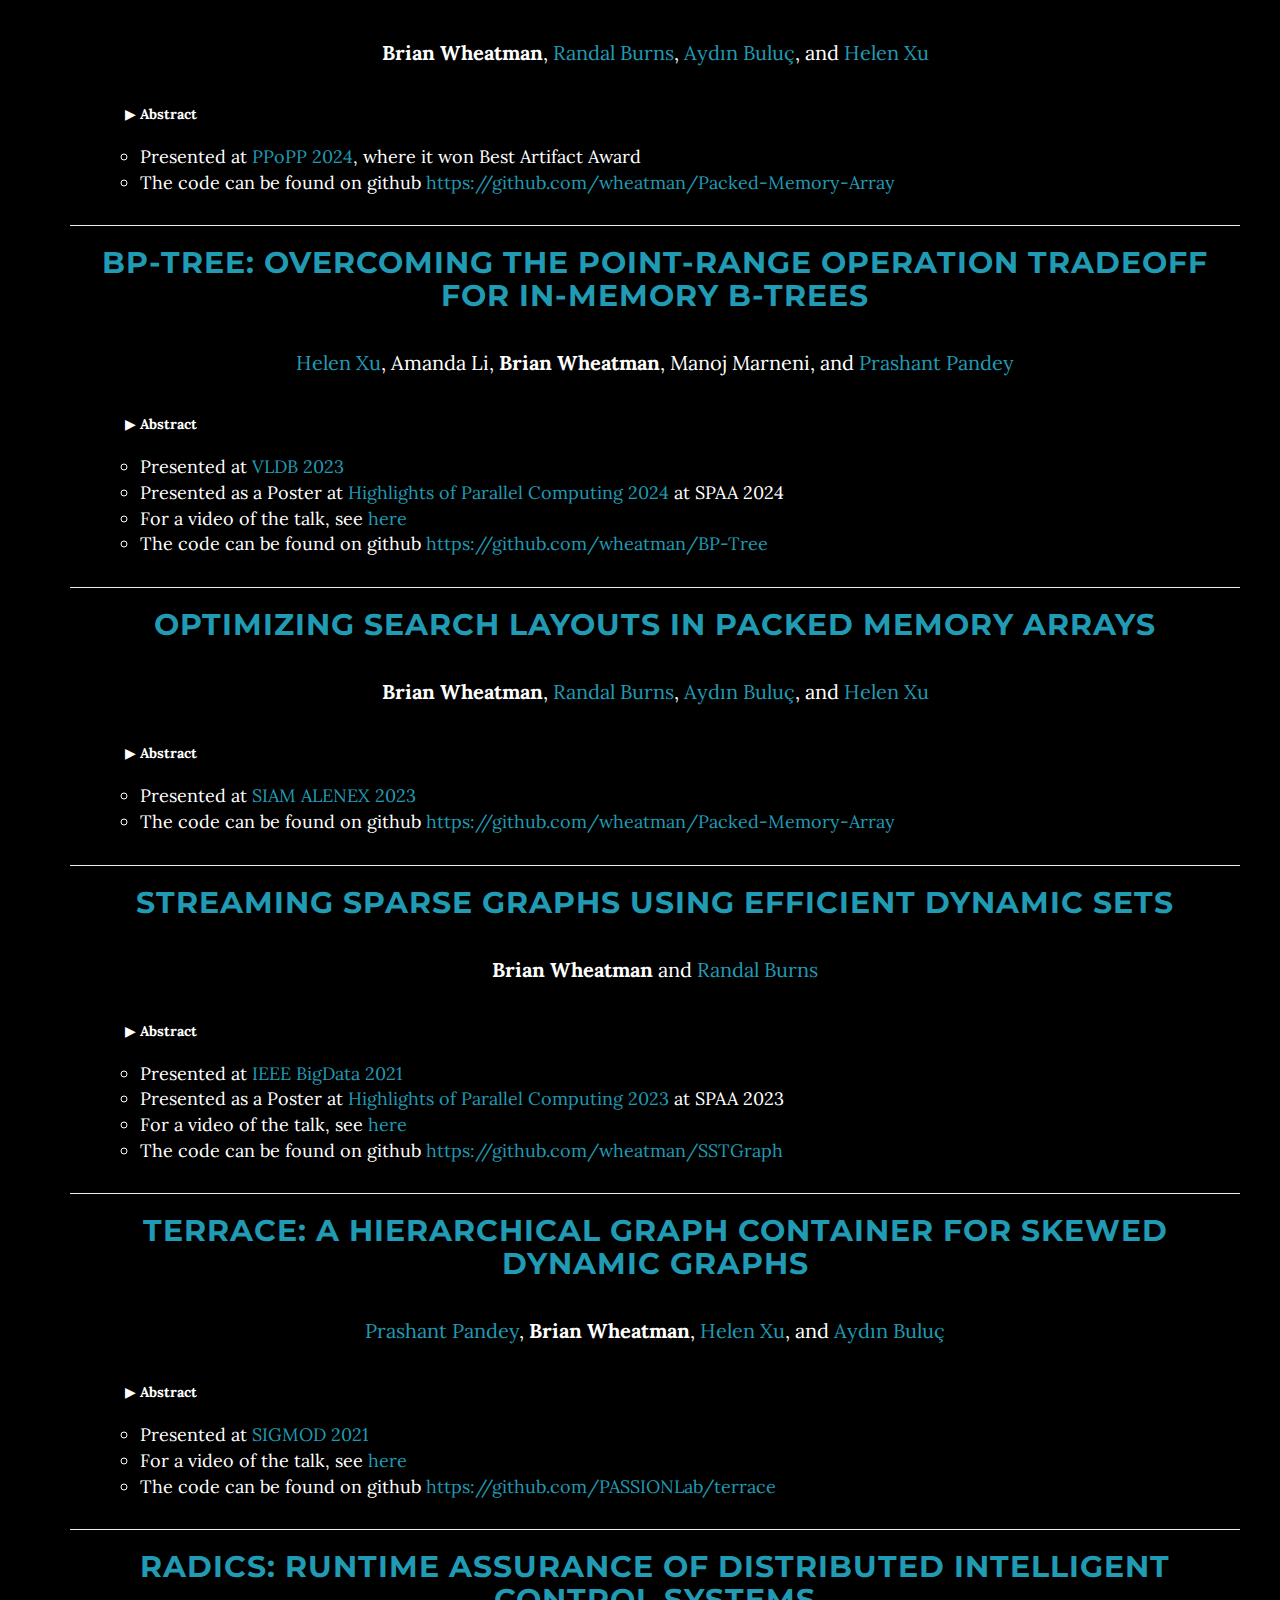
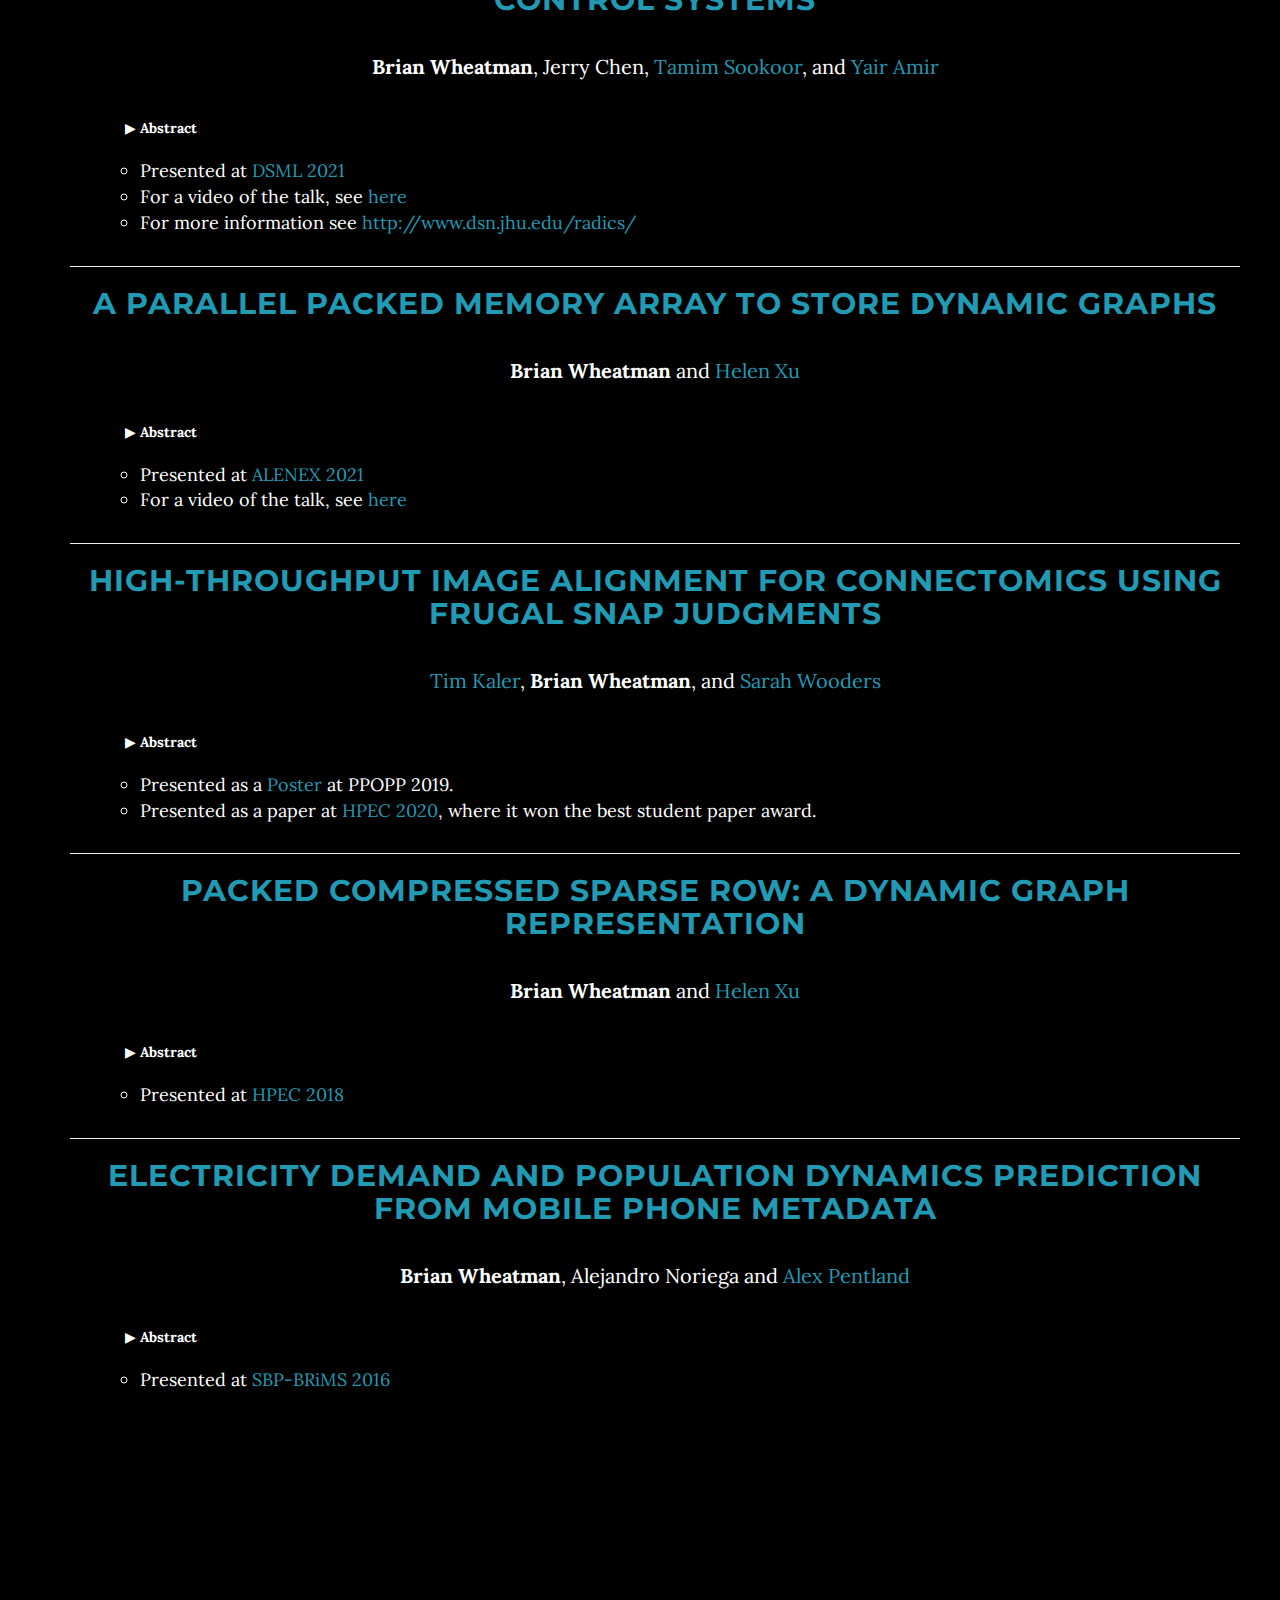
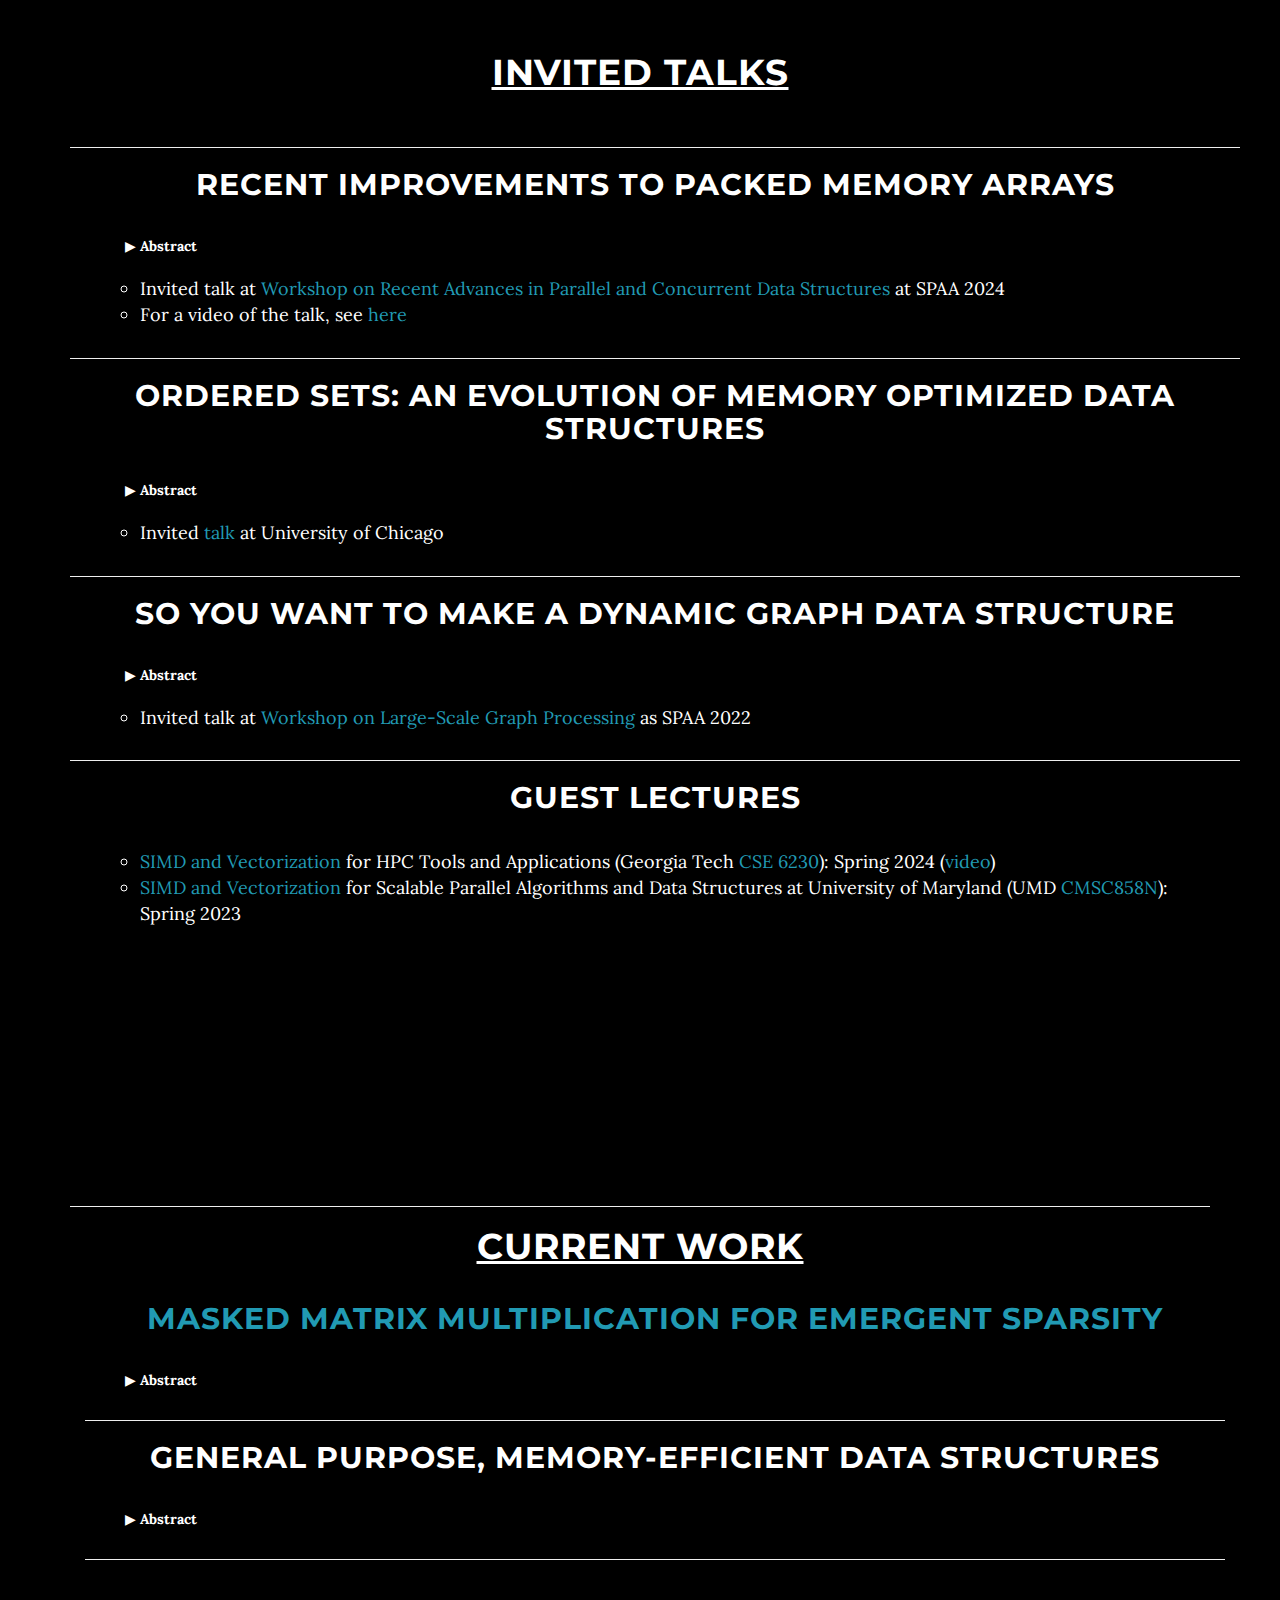
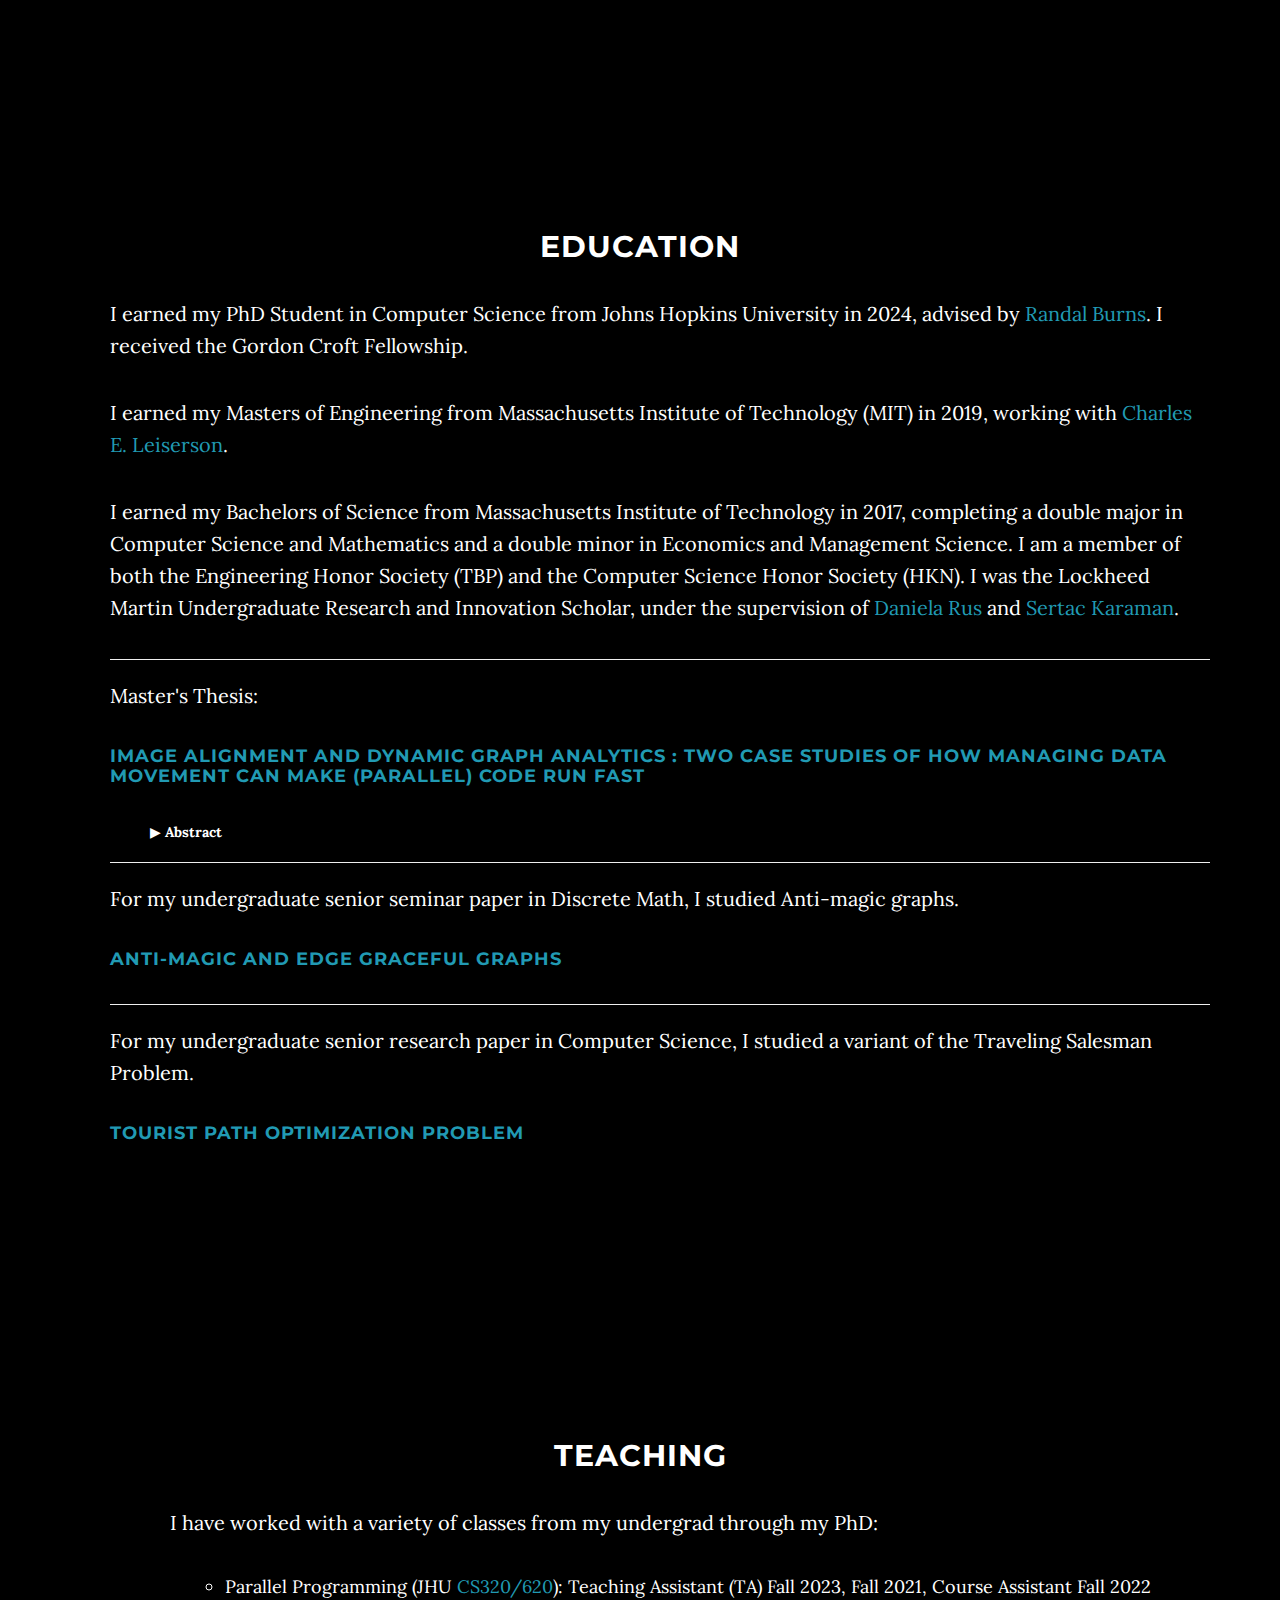
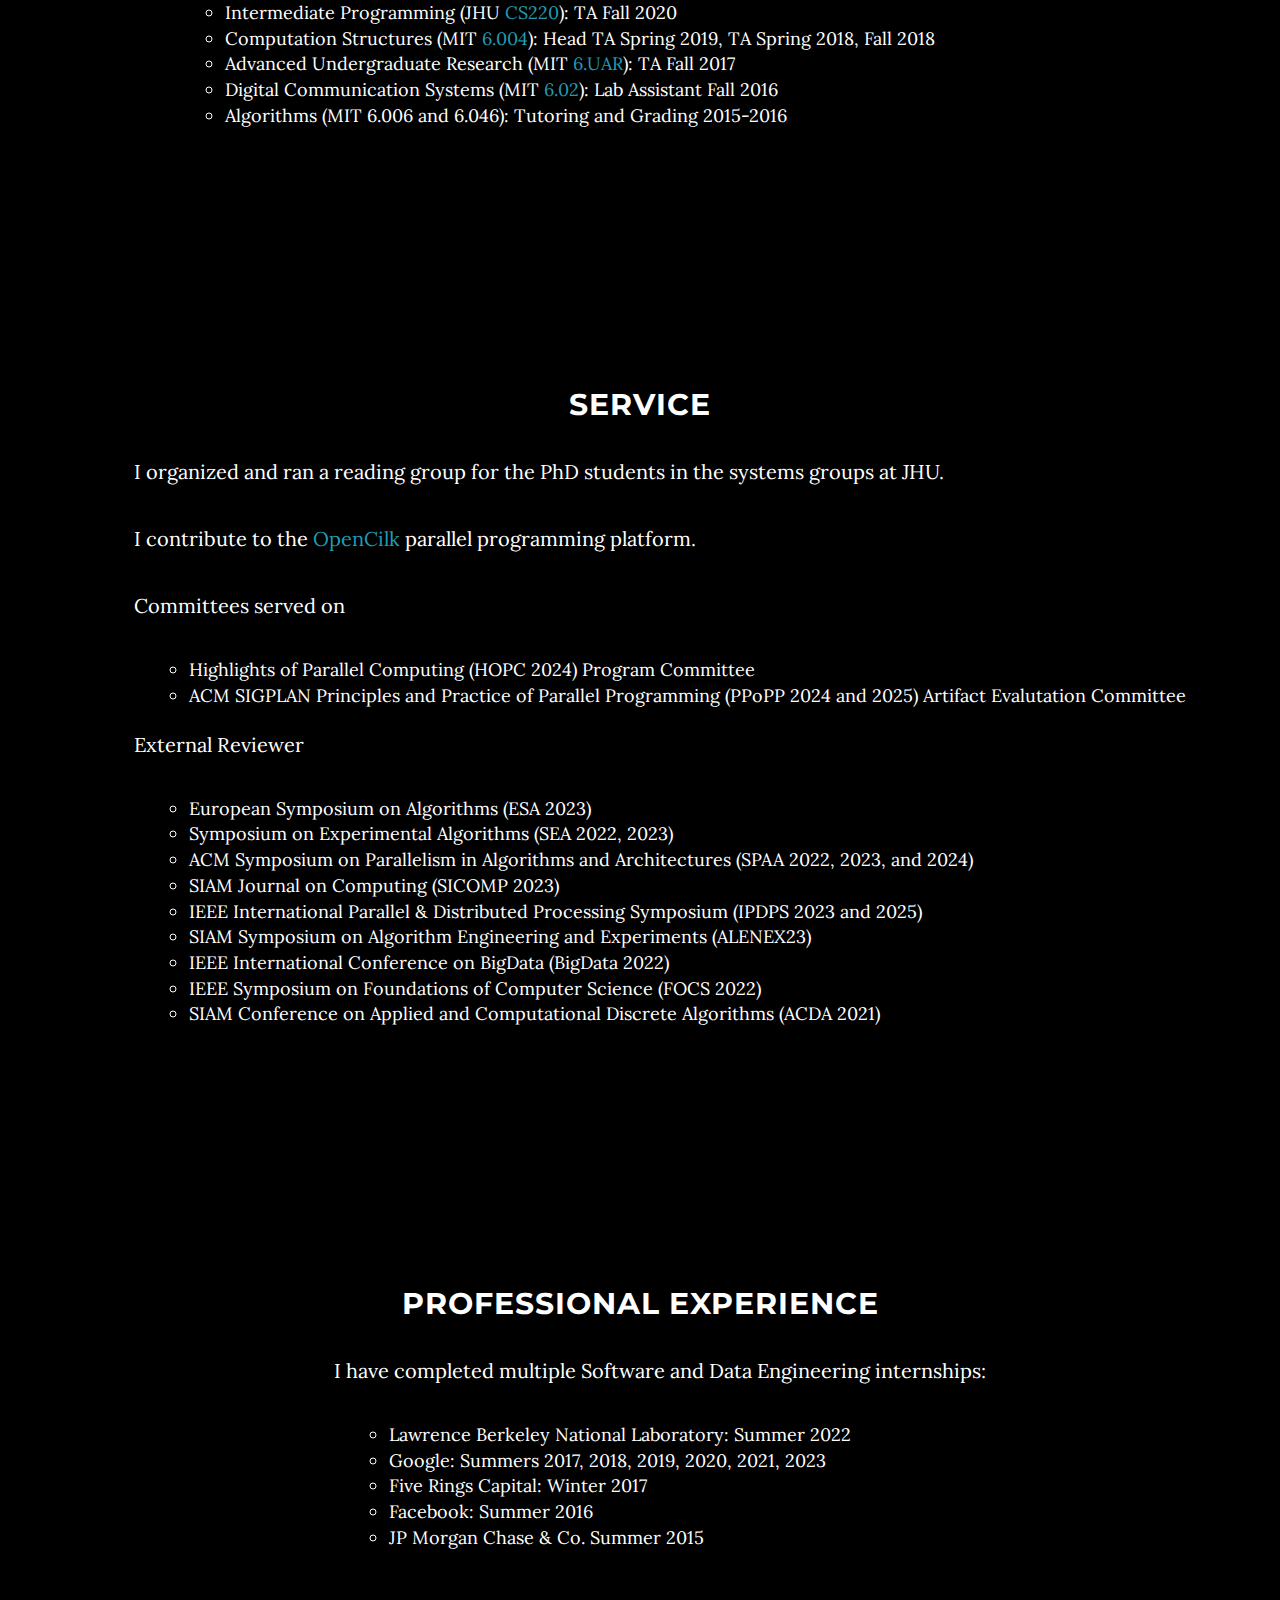
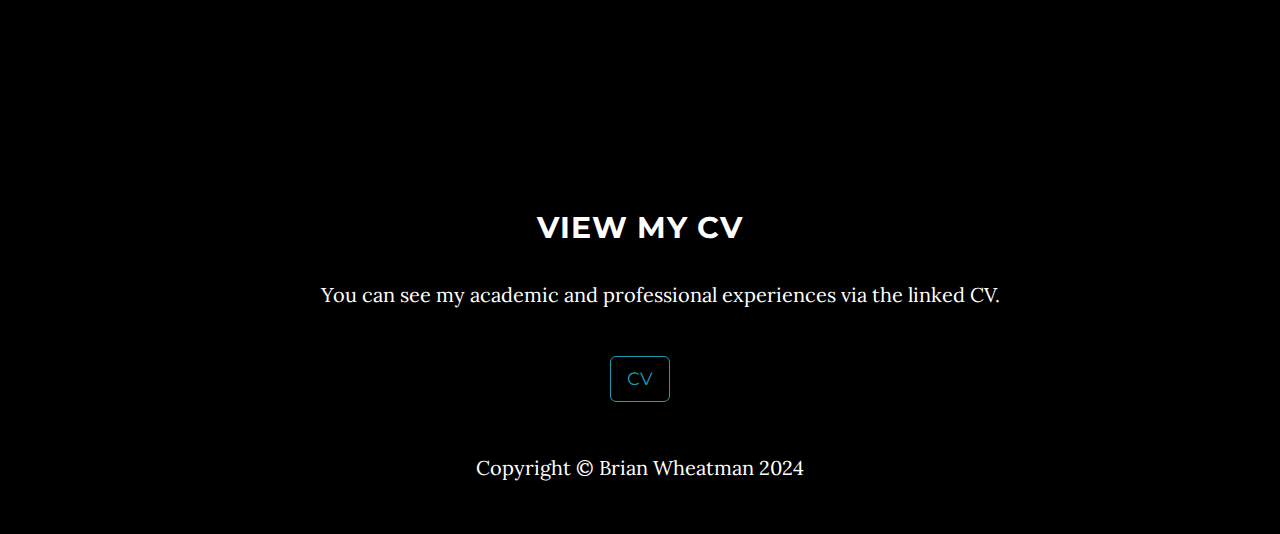
==== commit c4bb5bc7: "update reviewing" ====
--- a/index.html
+++ b/index.html
@@ -1399,7 +1399,7 @@
             <p>Committees served on </p>
             <ul class="text-left" style="display:inline-block;vertical-align:middle;">
                 <li>Highlights of Parallel Computing (HOPC 2024) Program Committee </li>
-                <li>ACM SIGPLAN Principles and Practice of Parallel Programming (PPoPP 2024)
+                <li>ACM SIGPLAN Principles and Practice of Parallel Programming (PPoPP 2024 and 2025)
                     Artifact
                     Evalutation Committee</li>
             </ul>
@@ -1407,10 +1407,10 @@
             <p>External Reviewer</p>
             <ul class="text-left" style="display:inline-block;vertical-align:middle;">
                 <li>European Symposium on Algorithms (ESA 2023)</li>
-                <li>Symposium on Experimental Algorithms (SEA 2023, 2022)</li>
-                <li>ACM Symposium on Parallelism in Algorithms and Architectures (SPAA 2023, 2022)</li>
+                <li>Symposium on Experimental Algorithms (SEA 2022, 2023)</li>
+                <li>ACM Symposium on Parallelism in Algorithms and Architectures (SPAA 2022, 2023, and 2024)</li>
                 <li>SIAM Journal on Computing (SICOMP 2023)</li>
-                <li>IEEE International Parallel & Distributed Processing Symposium (IPDPS 2023)</li>
+                <li>IEEE International Parallel & Distributed Processing Symposium (IPDPS 2023 and 2025)</li>
                 <li>SIAM Symposium on Algorithm Engineering and Experiments (ALENEX23)</li>
                 <li>IEEE International Conference on BigData (BigData 2022)</li>
                 <li>IEEE Symposium on Foundations of Computer Science (FOCS 2022)</li>
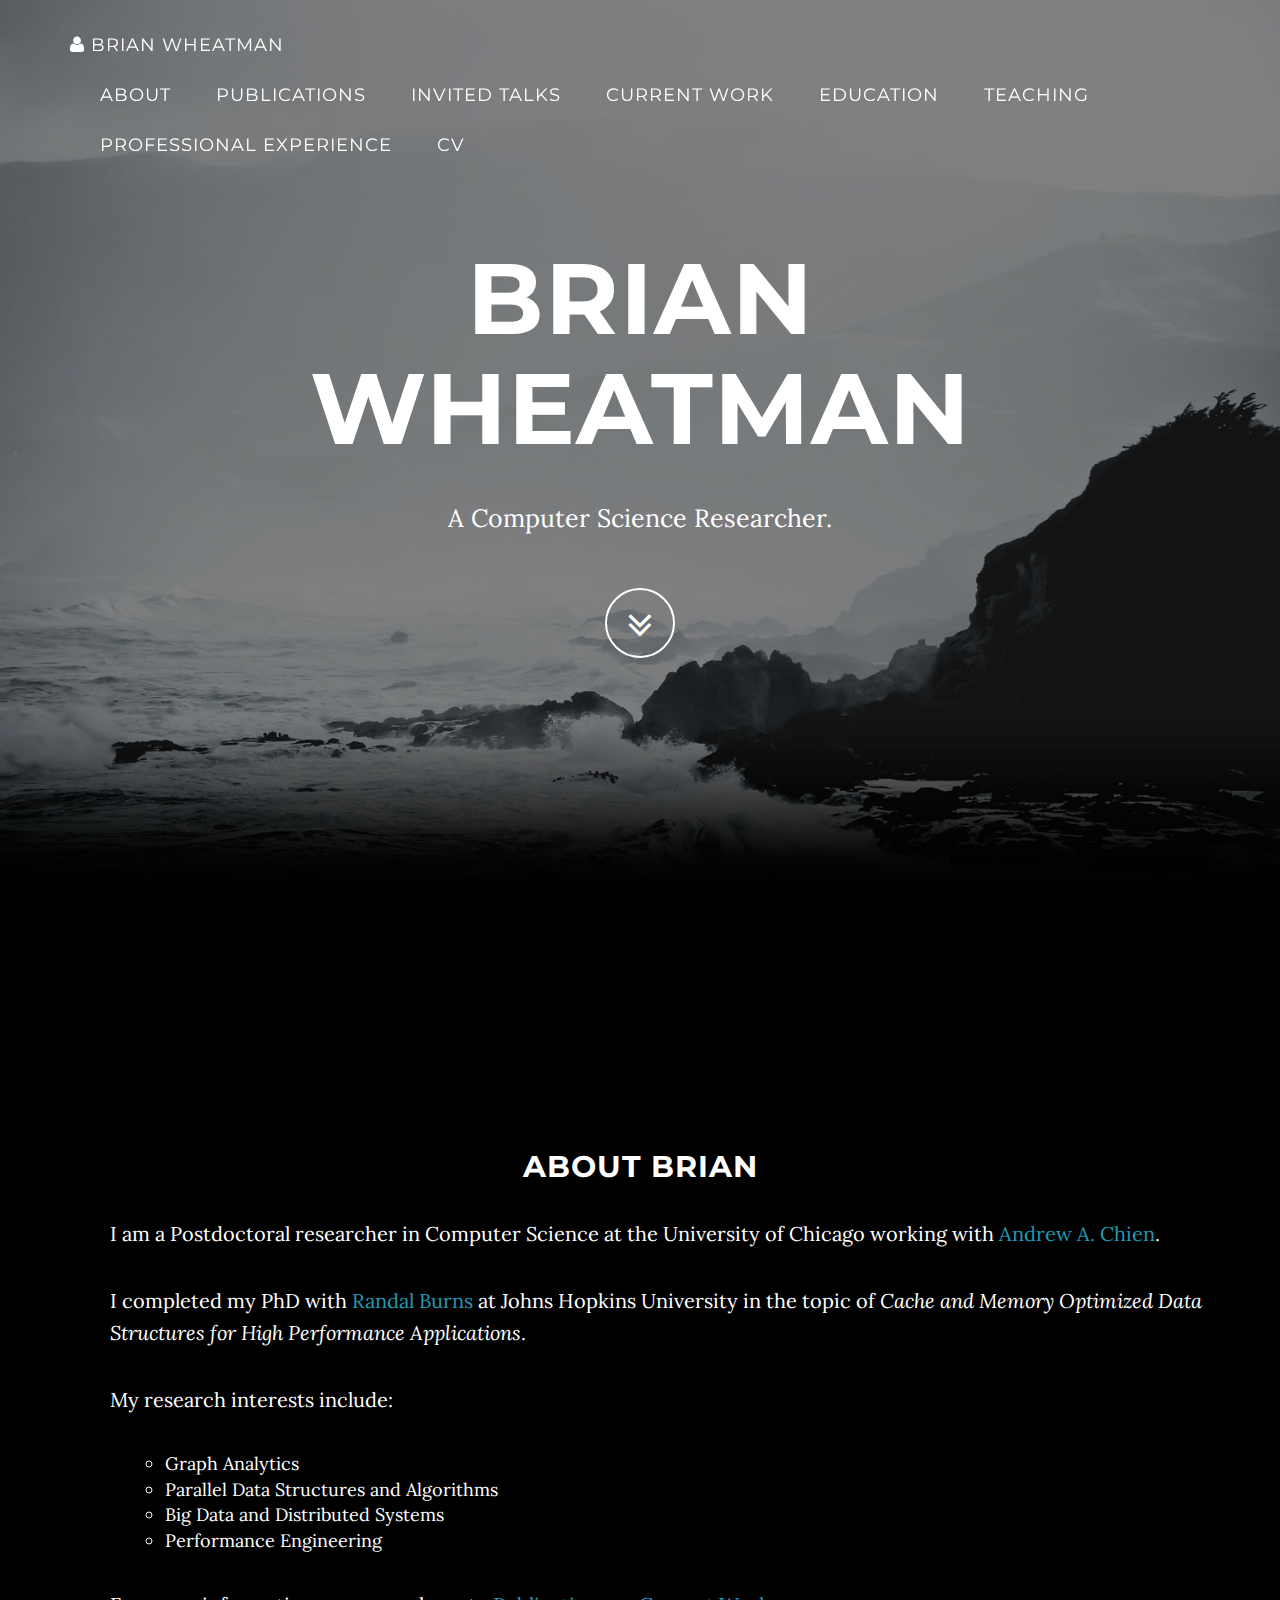
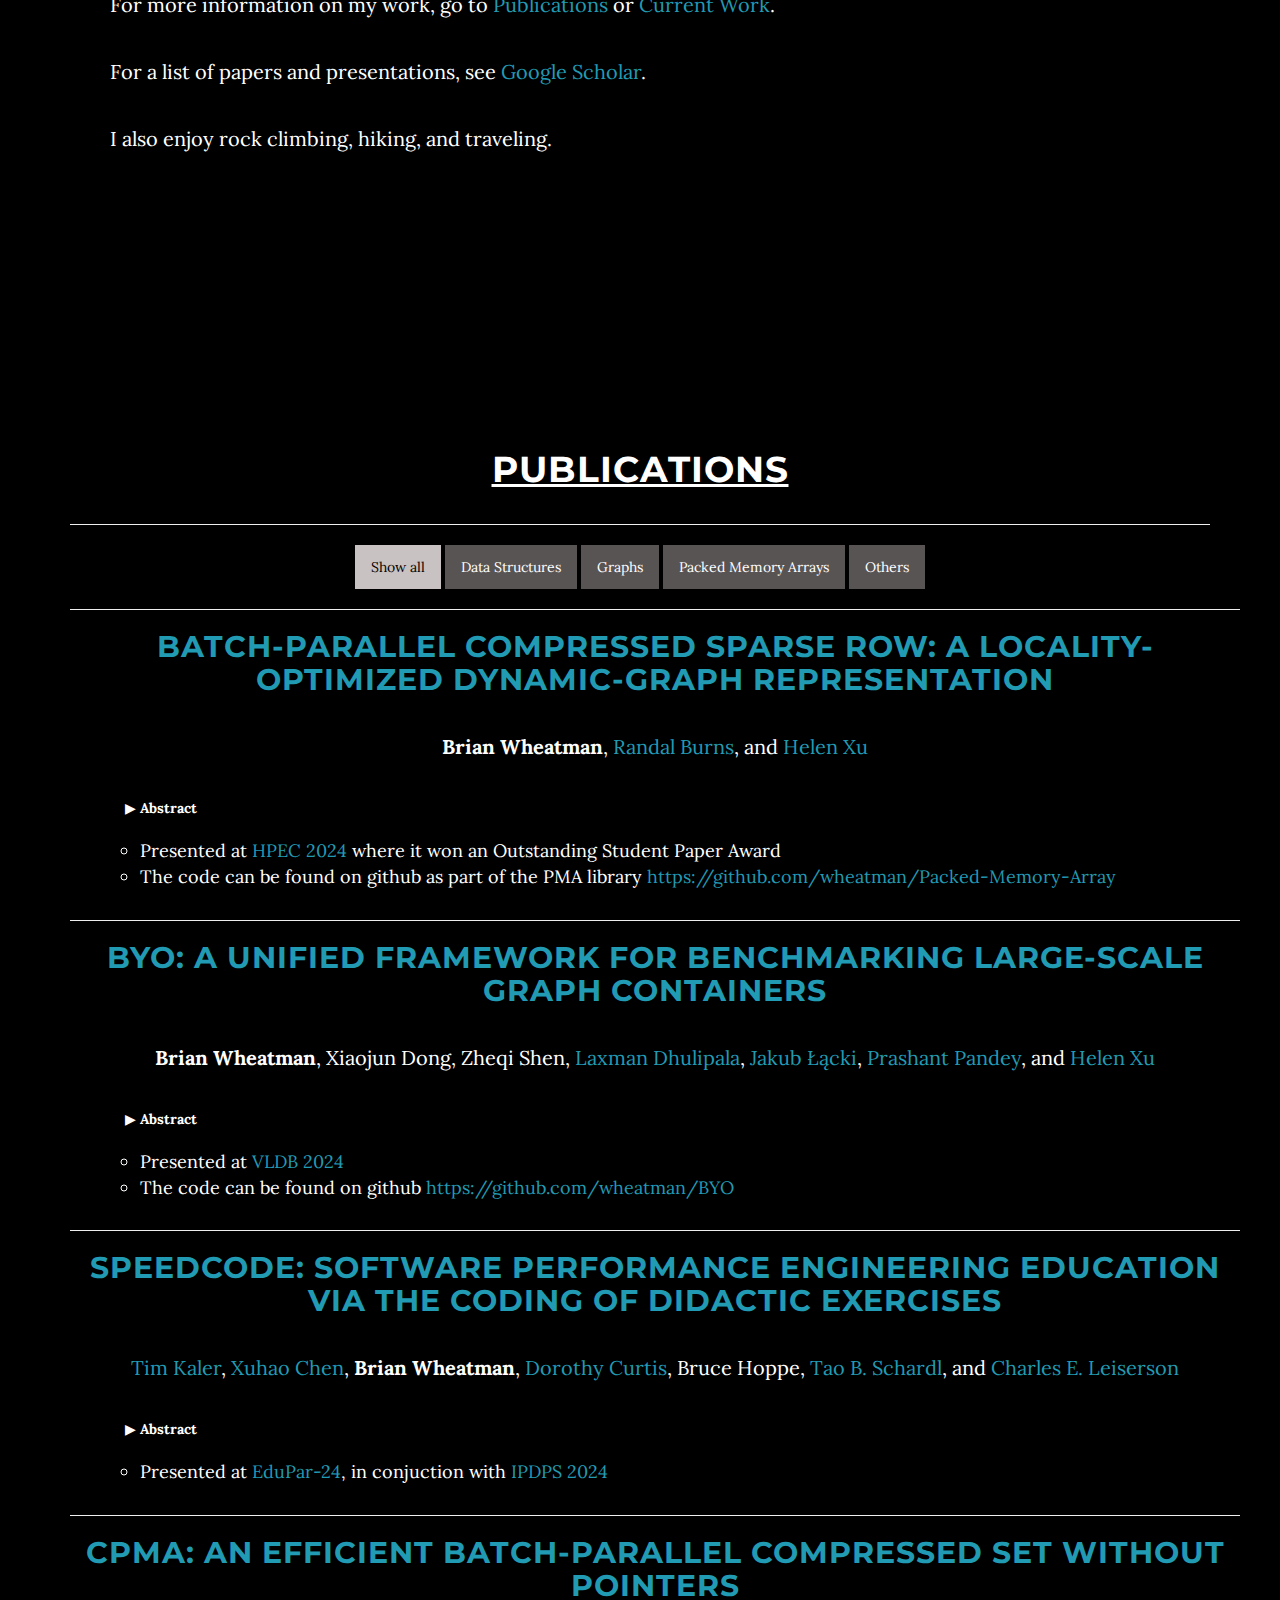
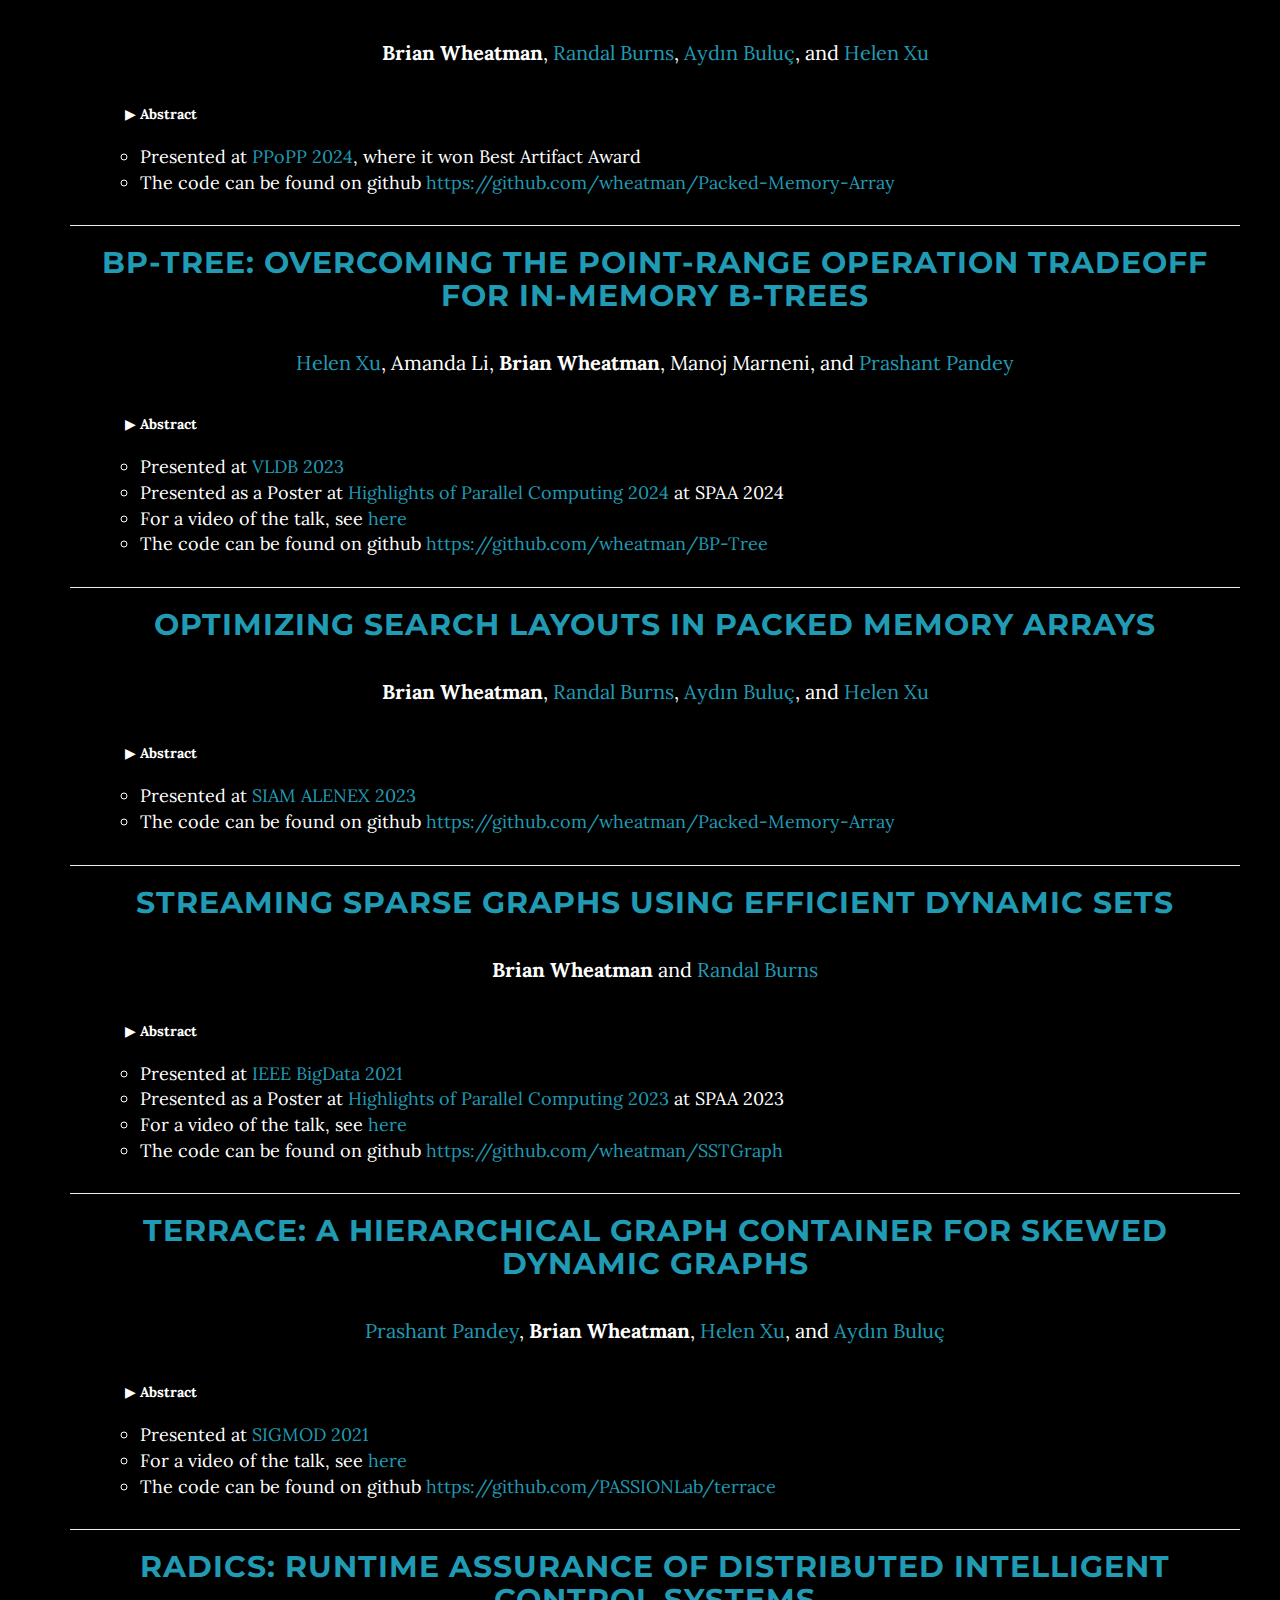
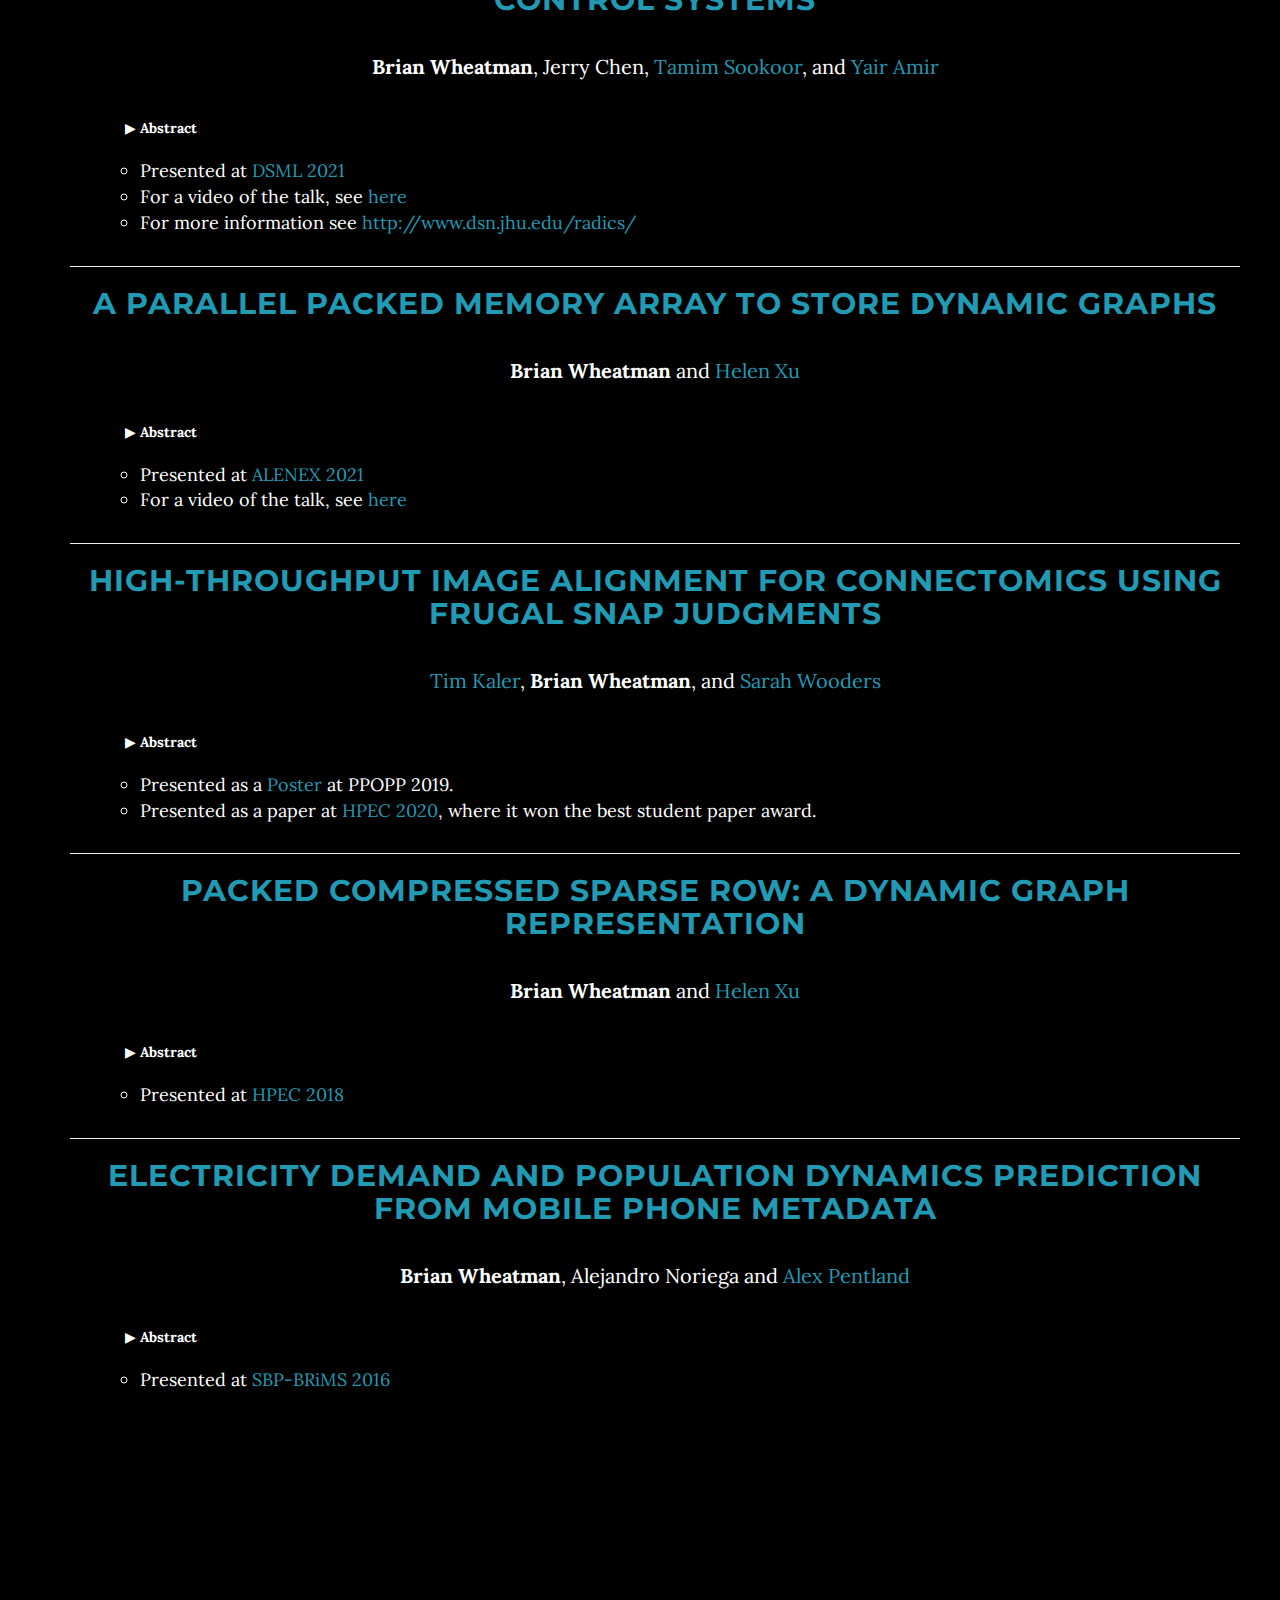
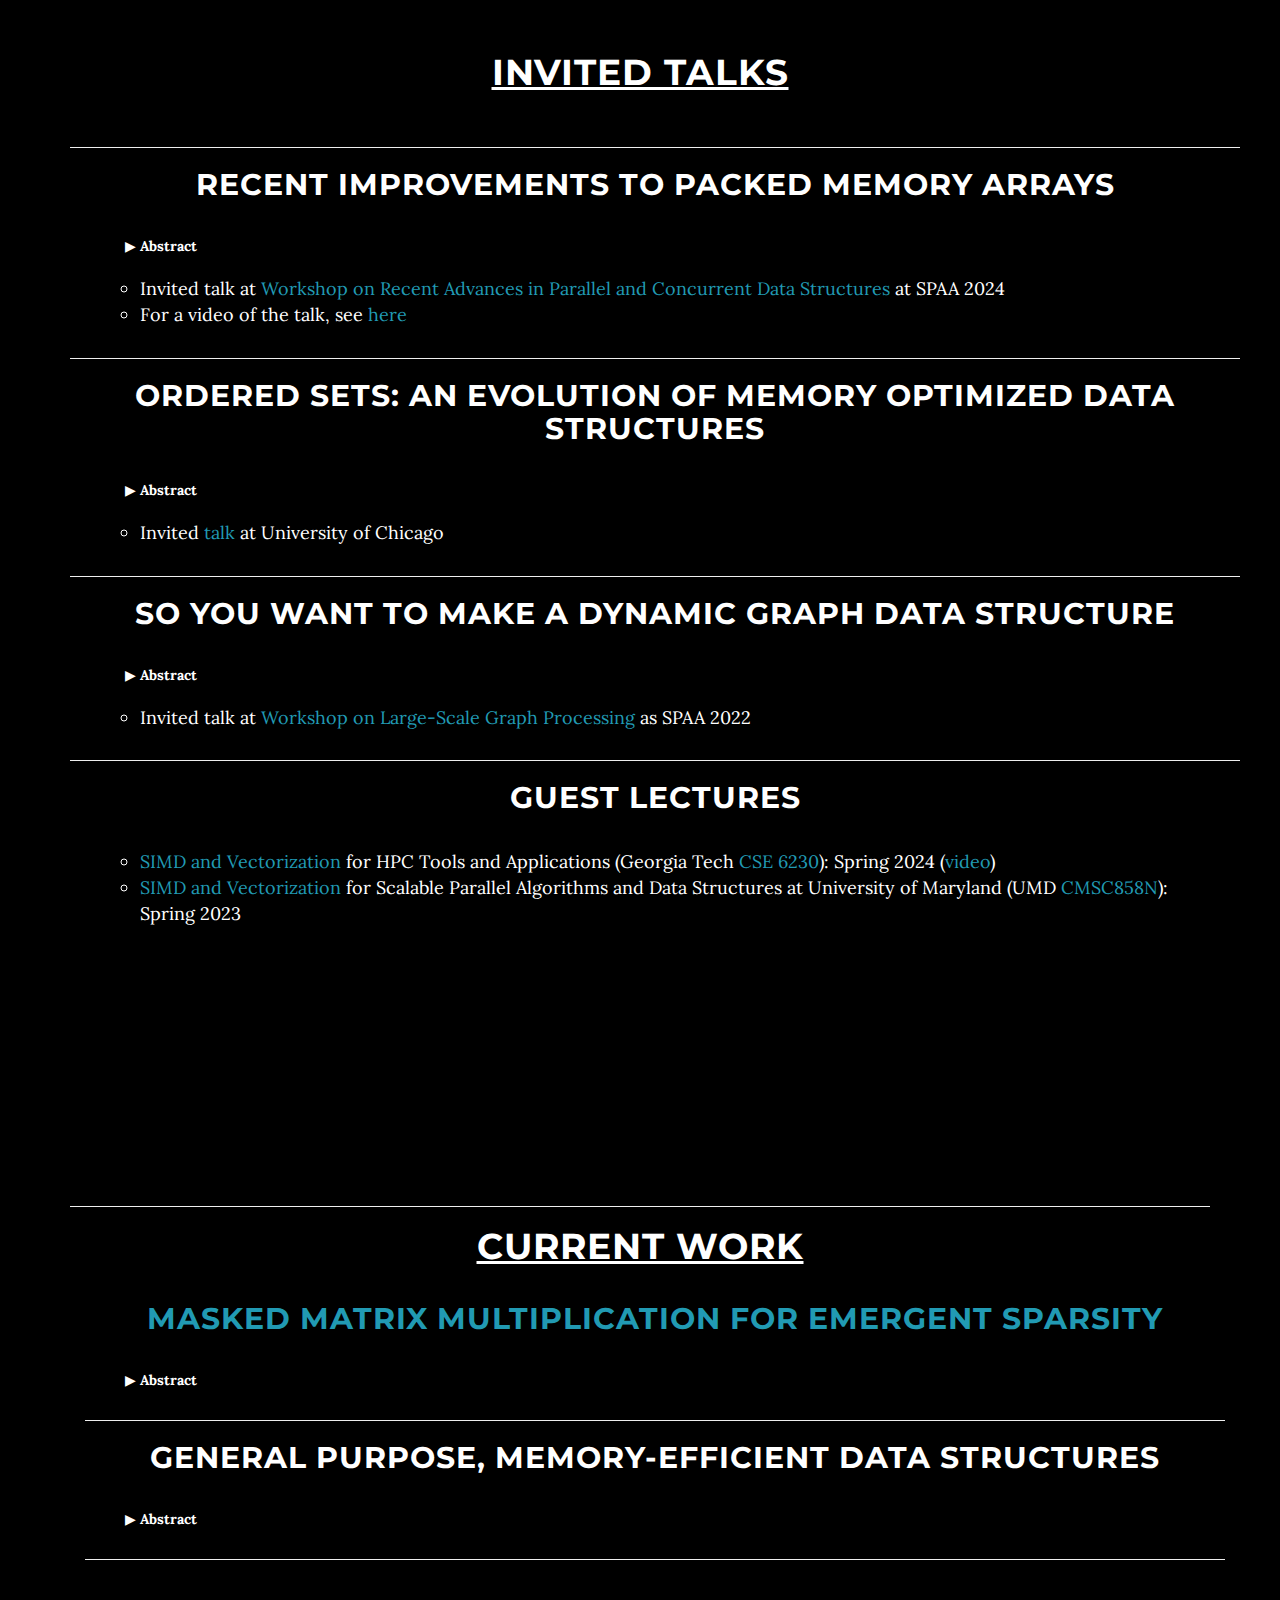
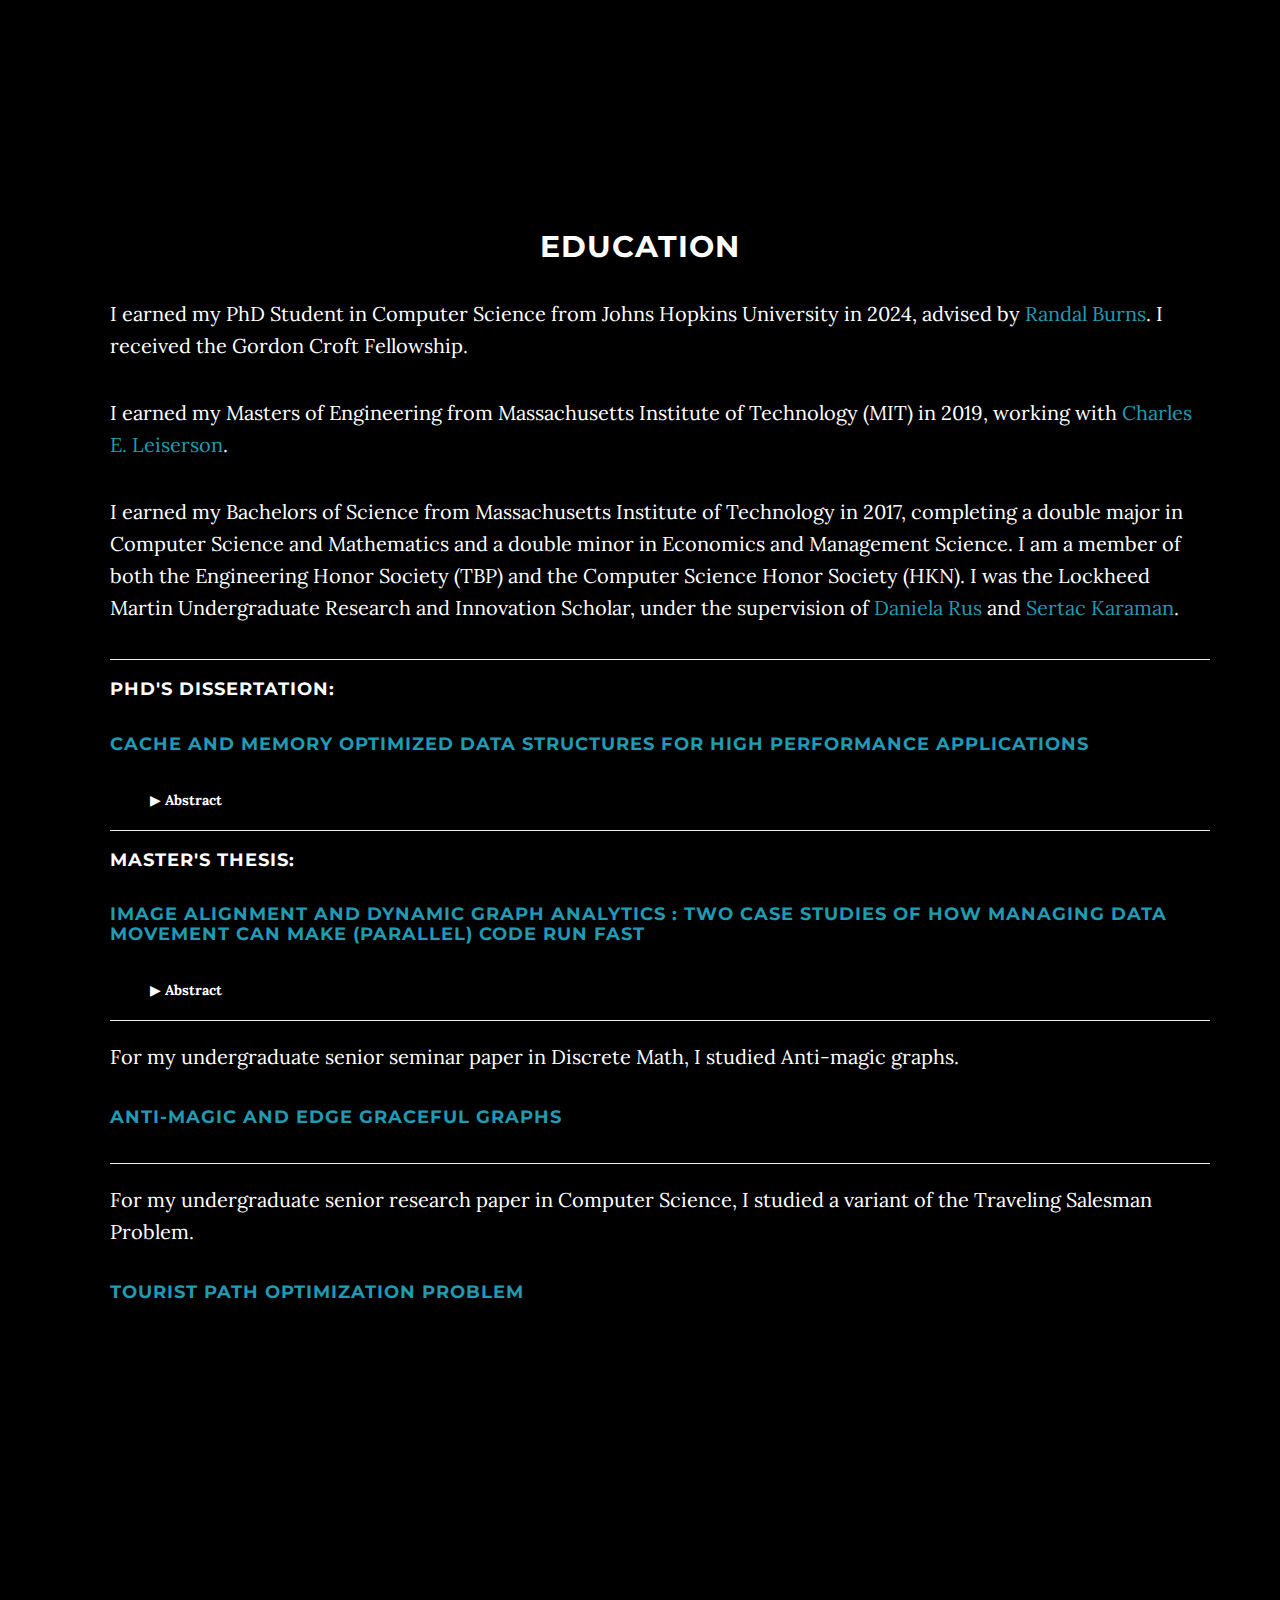
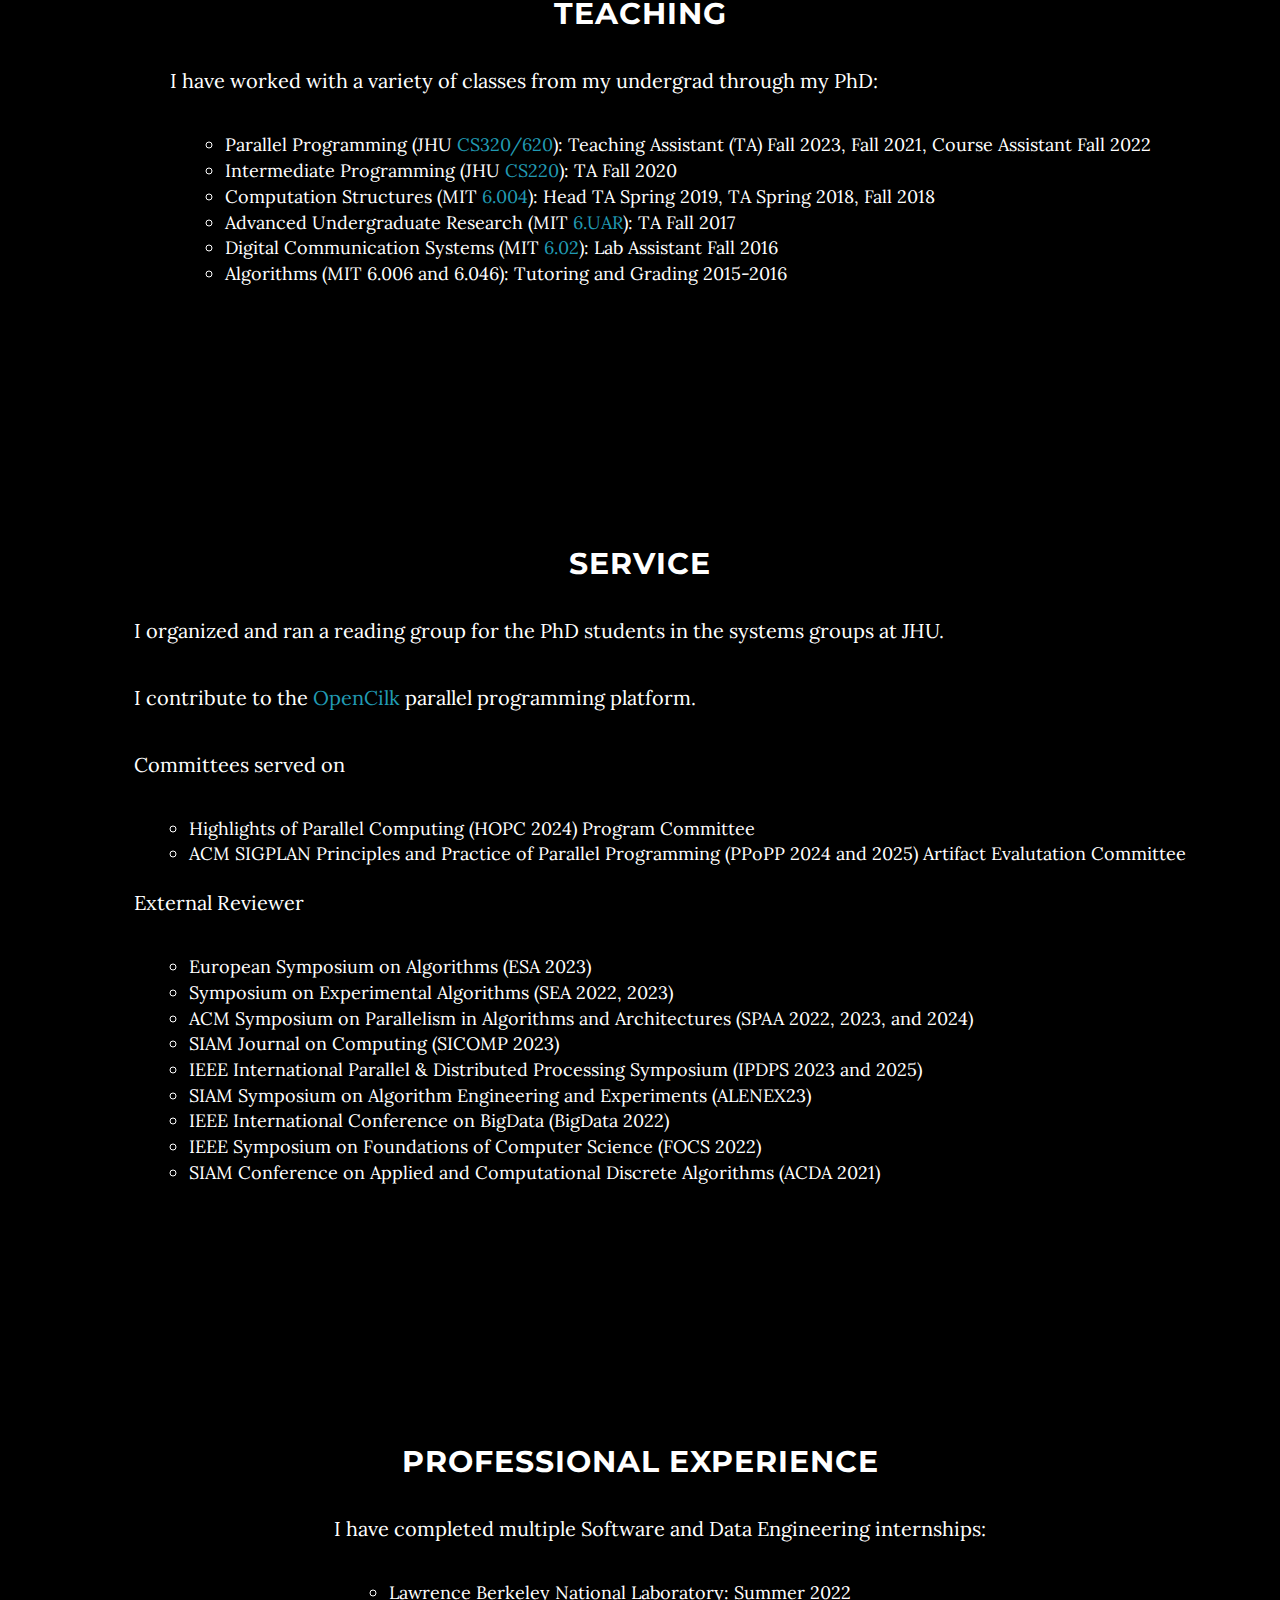
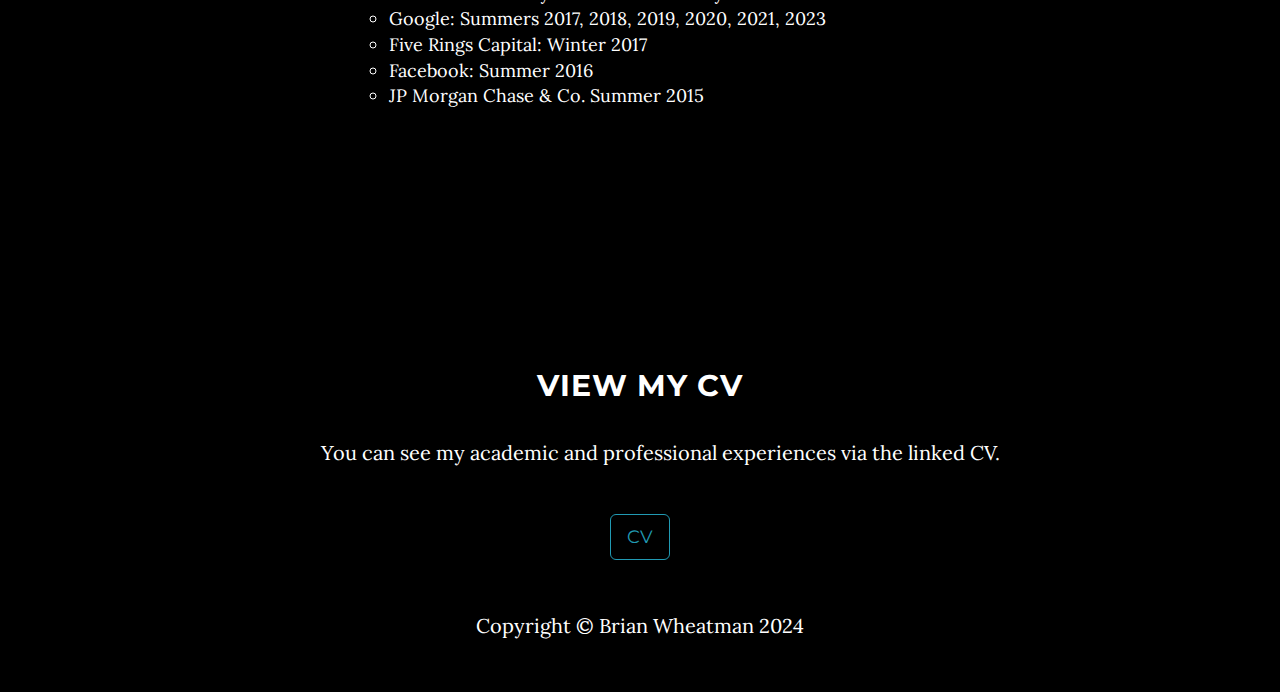
==== commit 31abe138: "add phd thesis" ====
--- a/index.html
+++ b/index.html
@@ -205,9 +205,10 @@
             <div class="row filterDiv DS graphs PMA">
                 <hr>
                 <div class="col-lg-12 col-lg-offset-0">
-                    <h2>Batch-Parallel Compressed Sparse Row:
-                        A Locality-Optimized Dynamic-Graph
-                        Representation</h2>
+                    <h2><a href="https://ieee-hpec.org/wp-content/uploads/2024/09/102.pdf">Batch-Parallel Compressed
+                            Sparse Row:
+                            A Locality-Optimized Dynamic-Graph
+                            Representation</a></h2>
                     <p><b>Brian Wheatman</b>, <a href="https://randalburns.github.io/">Randal Burns</a>,
                         and <a href="https://itshelenxu.github.io/">Helen Xu</a></p>
                     <ul class="text-left">
@@ -1301,52 +1302,110 @@
                     Rus</a> and <a href="https://aeroastro.mit.edu/sertac-karaman">Sertac
                     Karaman</a>.</p>
             <hr>
-            <p>Master's Thesis:</p>
-            <h4><a href="https://dspace.mit.edu/handle/1721.1/123023">Image
-                    alignment and dynamic graph analytics : two case studies of how managing data movement
-                    can make (parallel) code run fast</a></h4>
-            <ul class="text-left">
-                <details>
-                    <summary>
-                        <strong>Abstract</strong>
-                    </summary>
-                    High performance applications are becoming increasingly resource hungry. We want to
-                    solve more complex problems and use more data to get higher quality results. However,
-                    the more data we store, the slower it is to access any piece. This effect is seen
-                    directly in the memory hierarchy. We can access our caches faster than our memory, which
-                    is faster than reading our disk, which is still faster than going across the network.
-                    This means that when processing large data sets, we can spend a large portion of our
-                    time simply in data movement. However, there is much we can do to optimize our programs
-                    to exploit our memory systems, so that we do not incur performance degradation as our
-                    datasets grow. I show how the careful design of data structures and algorithms allow us
-                    to scale to much larger datasets without impacting performance due to the cost of data
-                    movement. I demonstrate the impact of these designs with two case studies. The first
-                    examines large-scale image alignment, where I describe how to align a petabyte scale set
-                    of images in memory on a single machine and match the performance of current cluster
-                    solutions. I achieve .6 - .8 TB/hr on a medium-sized multicore and linear scalability on
-                    hundreds of nodes in a shared supercomputing cluster. The second case study explores
-                    dynamic graph analytics, where I describe the design of a new data structure for storing
-                    dynamic graphs that matches the performance of standard, static formats and enables high
-                    performance, dynamic operations achieving millions of updates per second.
-                    </p>
-                </details>
-
-            </ul>
-            <hr>
-            <p>For my undergraduate senior seminar paper in Discrete Math, I studied Anti-magic graphs.</p>
-            <h4><a href="https://brianwheatman.com/papers/Anti_magic.pdf">Anti-magic
-                    and Edge Graceful Graphs</a>
-            </h4>
-
-            <hr>
-
-            <p>For my undergraduate senior research paper in Computer Science, I studied a variant of the Traveling
-                Salesman
-                Problem.</p>
-            <h4><a href="https://brianwheatman.com/papers/Tourist_Path_Optimization_Problem.pdf">Tourist
-                    Path
-                    Optimization
-                    Problem</a></h4>
+            <h4>PhD's Dissertation:<h4>
+                    <h4><a href="https://jscholarship.library.jhu.edu/items/708c4813-7f32-4ade-865e-fd9976827949">Cache
+                            and
+                            Memory Optimized Data Structures for High Performance Applications</a></h4>
+                    <ul class="text-left">
+                        <details>
+                            <summary>
+                                <strong>Abstract</strong>
+                            </summary>
+                            <p>
+                                As modern data and compute infrastructure expands, designing data structures that
+                                maximize
+                                performance becomes increasingly crucial for enabling complex analyses on ever-larger
+                                datasets.
+                                There has been an increasing divergence between compute and memory performance on
+                                processors,
+                                also known as the processor-memory gap. This gap creates a conflict, especially with the
+                                highly
+                                dynamic nature of modern datasets. Maximizing memory performance often requires packing
+                                data
+                                tightly together, which, by its very nature, makes updating that data more difficult.
+                            </p>
+
+                            <p>
+                                This thesis demonstrates that focusing on data layout can lead to the design of new data
+                                structures that overcome the traditional tradeoff between dynamism and memory locality,
+                                resulting in improved performance in both analytics and updates. The research
+                                encompasses
+                                several intersecting lines of work, presenting improvements to various data structures.
+                                These
+                                improvements either enhance the locality of existing data structures to increase their
+                                analytic
+                                capabilities or increase the updateability of tightly packed data structures.
+                            </p>
+
+                            <p>
+                                The focus is on foundational data structures such as sets, graphs, and key-value stores,
+                                which
+                                are fundamental building blocks in other systems. Through various artifacts, this thesis
+                                illustrates how prioritizing locality can improve all aspects of data structures,
+                                including
+                                point queries, range queries, point updates, and batch updates. Additionally, the
+                                research
+                                highlights related improvements, such as size optimizations and methods to increase
+                                parallelism
+                                on modern large multicore machines. One of the primary data structures examined is the
+                                Packed
+                                Memory Array, which had mainly been used in theoretical contexts in prior work.
+                                Throughout this
+                                thesis, the Packed Memory Array, with the theoretical and practical improvements
+                                described, is
+                                shown to outperform best practices in many practical situations.
+                            </p>
+                        </details>
+
+                    </ul>
+                    <hr>
+                    <h4>Master's Thesis:</h4>
+                    <h4><a href="https://dspace.mit.edu/handle/1721.1/123023">Image
+                            alignment and dynamic graph analytics : two case studies of how managing data movement
+                            can make (parallel) code run fast</a></h4>
+                    <ul class="text-left">
+                        <details>
+                            <summary>
+                                <strong>Abstract</strong>
+                            </summary>
+                            High performance applications are becoming increasingly resource hungry. We want to
+                            solve more complex problems and use more data to get higher quality results. However,
+                            the more data we store, the slower it is to access any piece. This effect is seen
+                            directly in the memory hierarchy. We can access our caches faster than our memory, which
+                            is faster than reading our disk, which is still faster than going across the network.
+                            This means that when processing large data sets, we can spend a large portion of our
+                            time simply in data movement. However, there is much we can do to optimize our programs
+                            to exploit our memory systems, so that we do not incur performance degradation as our
+                            datasets grow. I show how the careful design of data structures and algorithms allow us
+                            to scale to much larger datasets without impacting performance due to the cost of data
+                            movement. I demonstrate the impact of these designs with two case studies. The first
+                            examines large-scale image alignment, where I describe how to align a petabyte scale set
+                            of images in memory on a single machine and match the performance of current cluster
+                            solutions. I achieve .6 - .8 TB/hr on a medium-sized multicore and linear scalability on
+                            hundreds of nodes in a shared supercomputing cluster. The second case study explores
+                            dynamic graph analytics, where I describe the design of a new data structure for storing
+                            dynamic graphs that matches the performance of standard, static formats and enables high
+                            performance, dynamic operations achieving millions of updates per second.
+                            </p>
+                        </details>
+
+                    </ul>
+                    <hr>
+                    <p>For my undergraduate senior seminar paper in Discrete Math, I studied Anti-magic graphs.</p>
+                    <h4><a href="https://brianwheatman.com/papers/Anti_magic.pdf">Anti-magic
+                            and Edge Graceful Graphs</a>
+                    </h4>
+
+                    <hr>
+
+                    <p>For my undergraduate senior research paper in Computer Science, I studied a variant of the
+                        Traveling
+                        Salesman
+                        Problem.</p>
+                    <h4><a href="https://brianwheatman.com/papers/Tourist_Path_Optimization_Problem.pdf">Tourist
+                            Path
+                            Optimization
+                            Problem</a></h4>
 
 
         </ul>
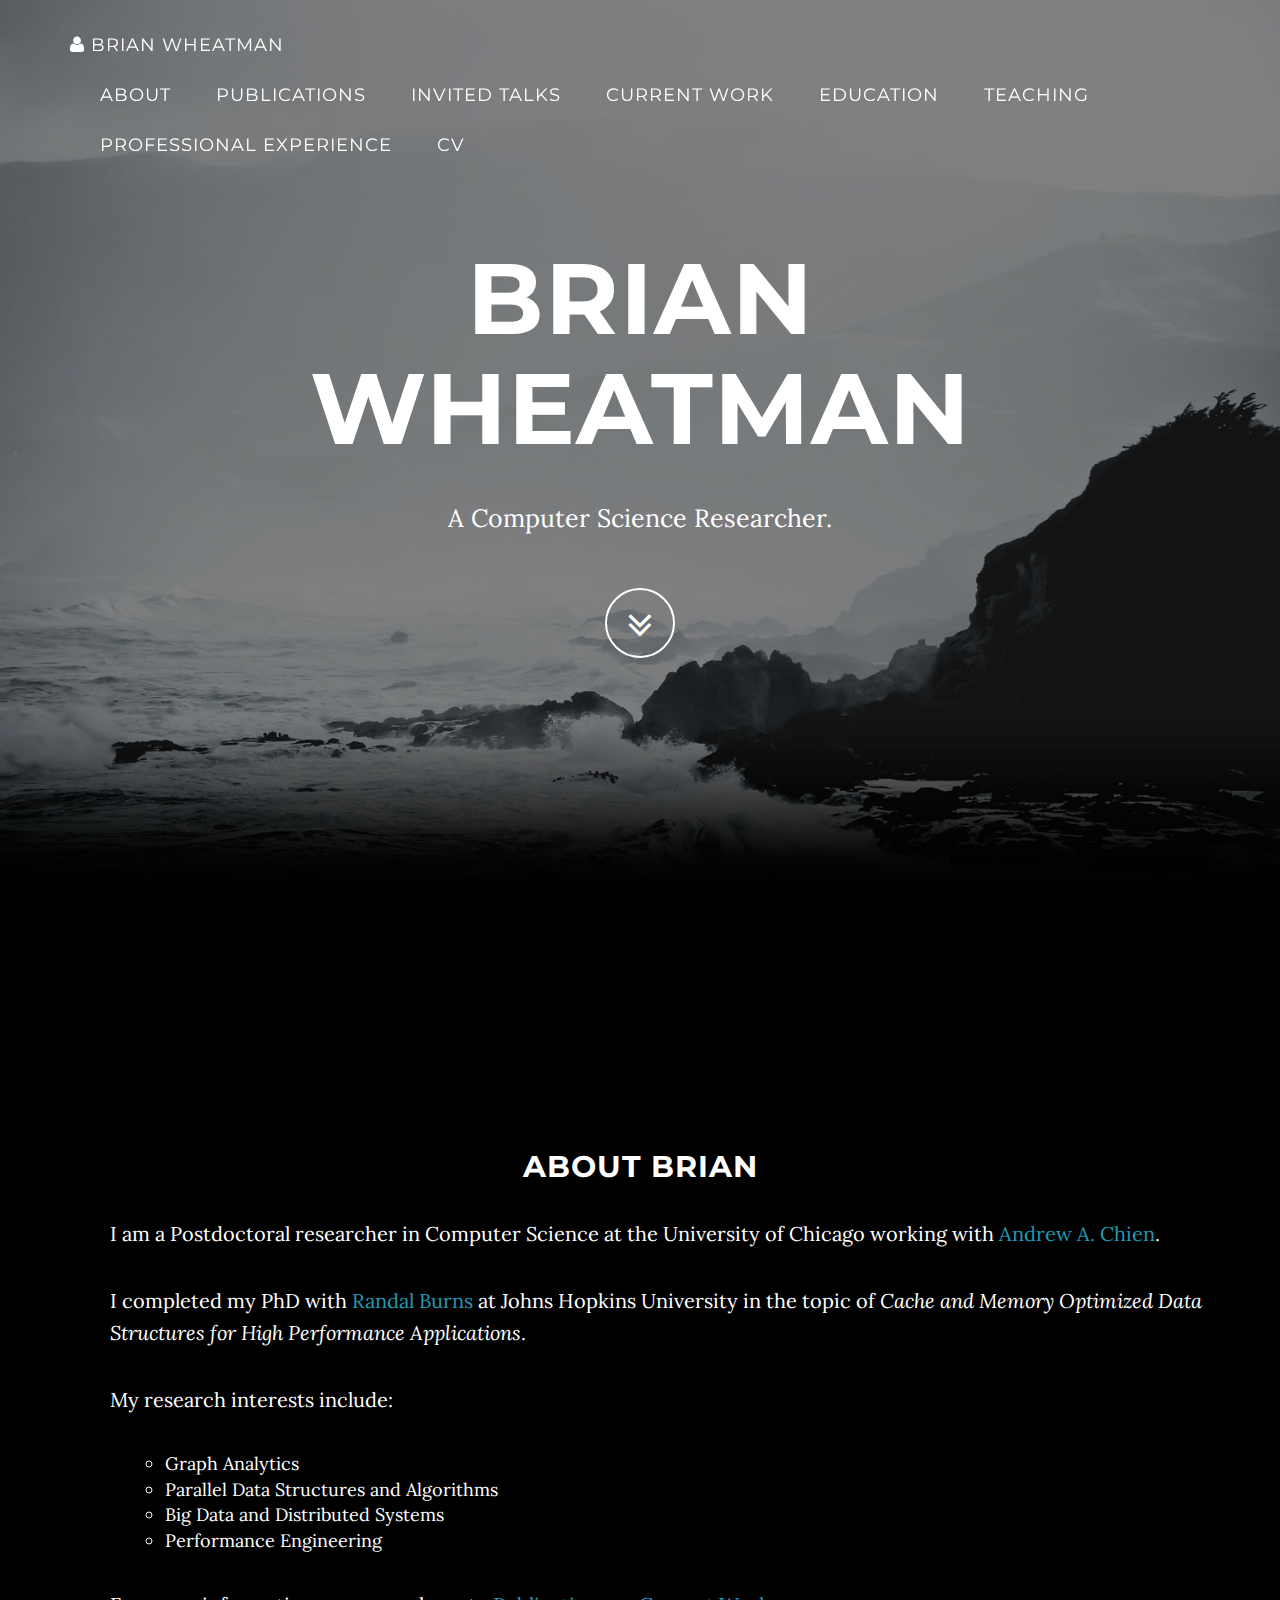
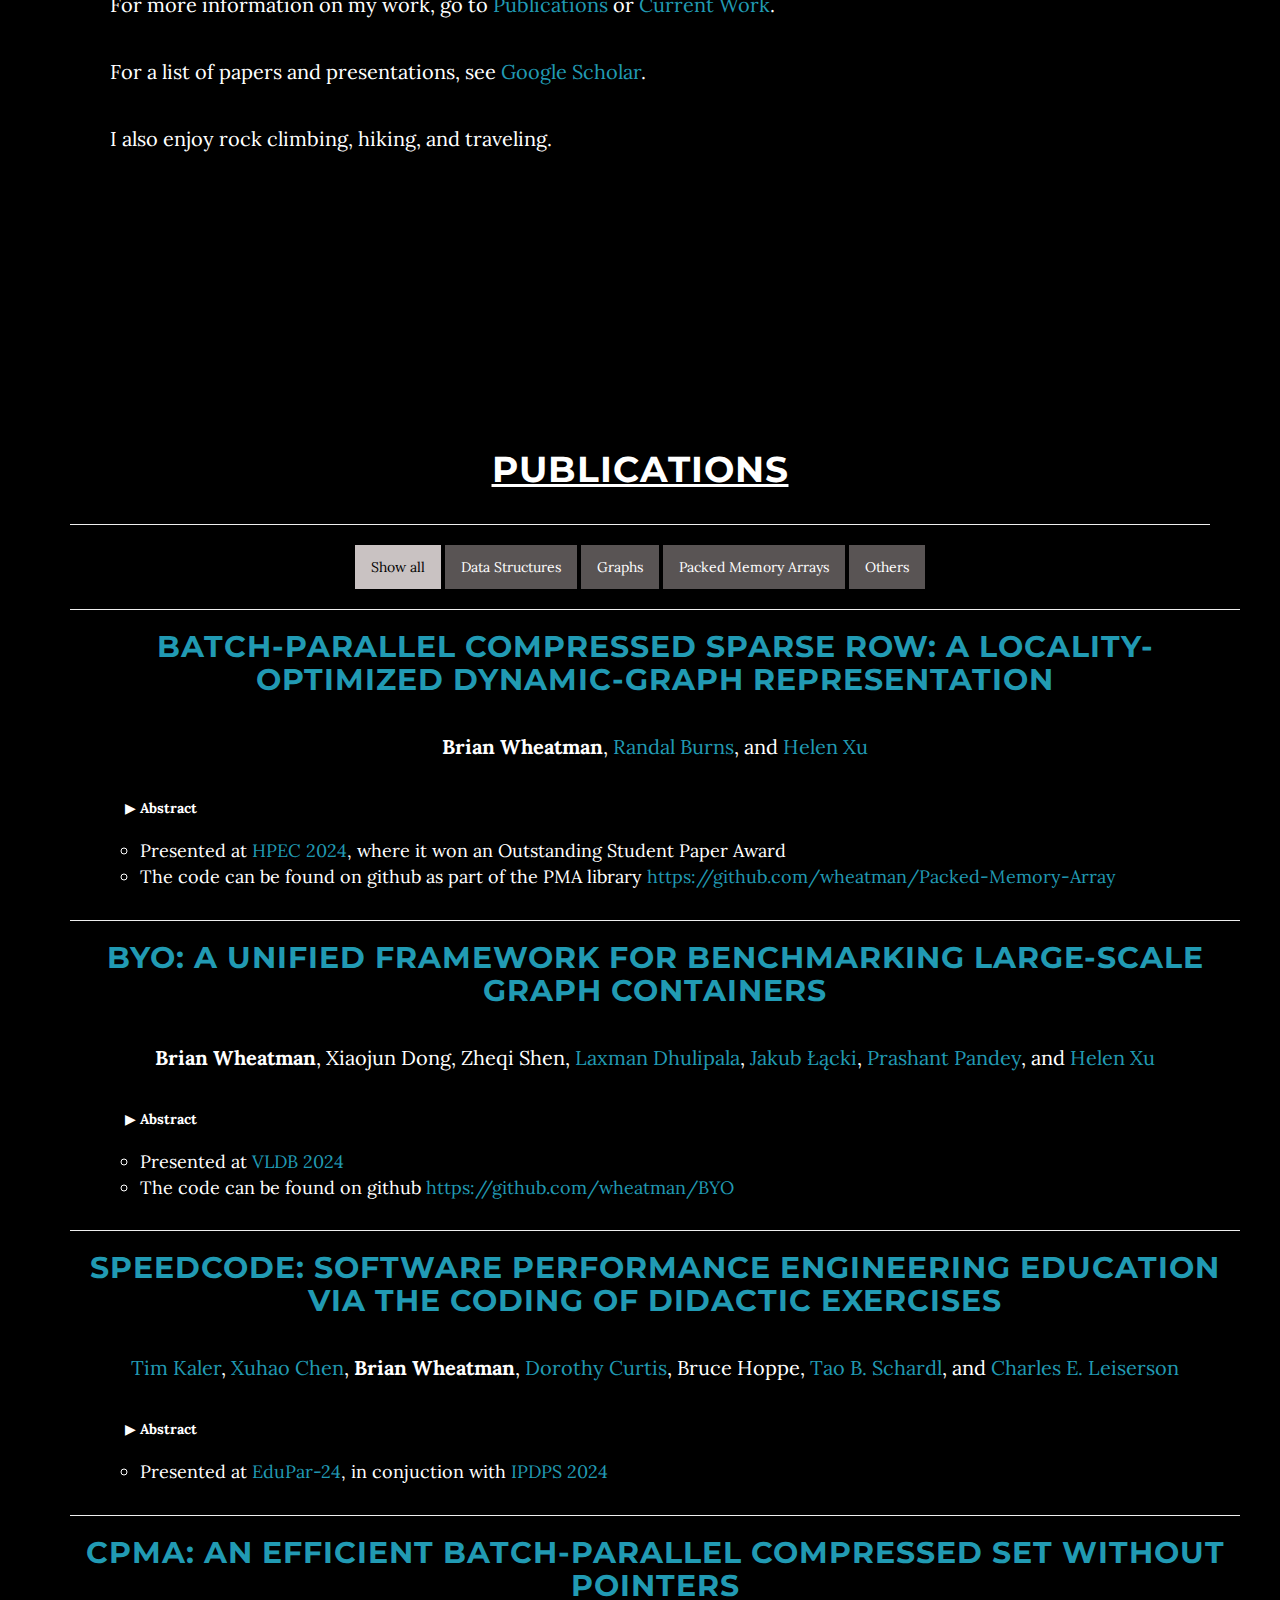
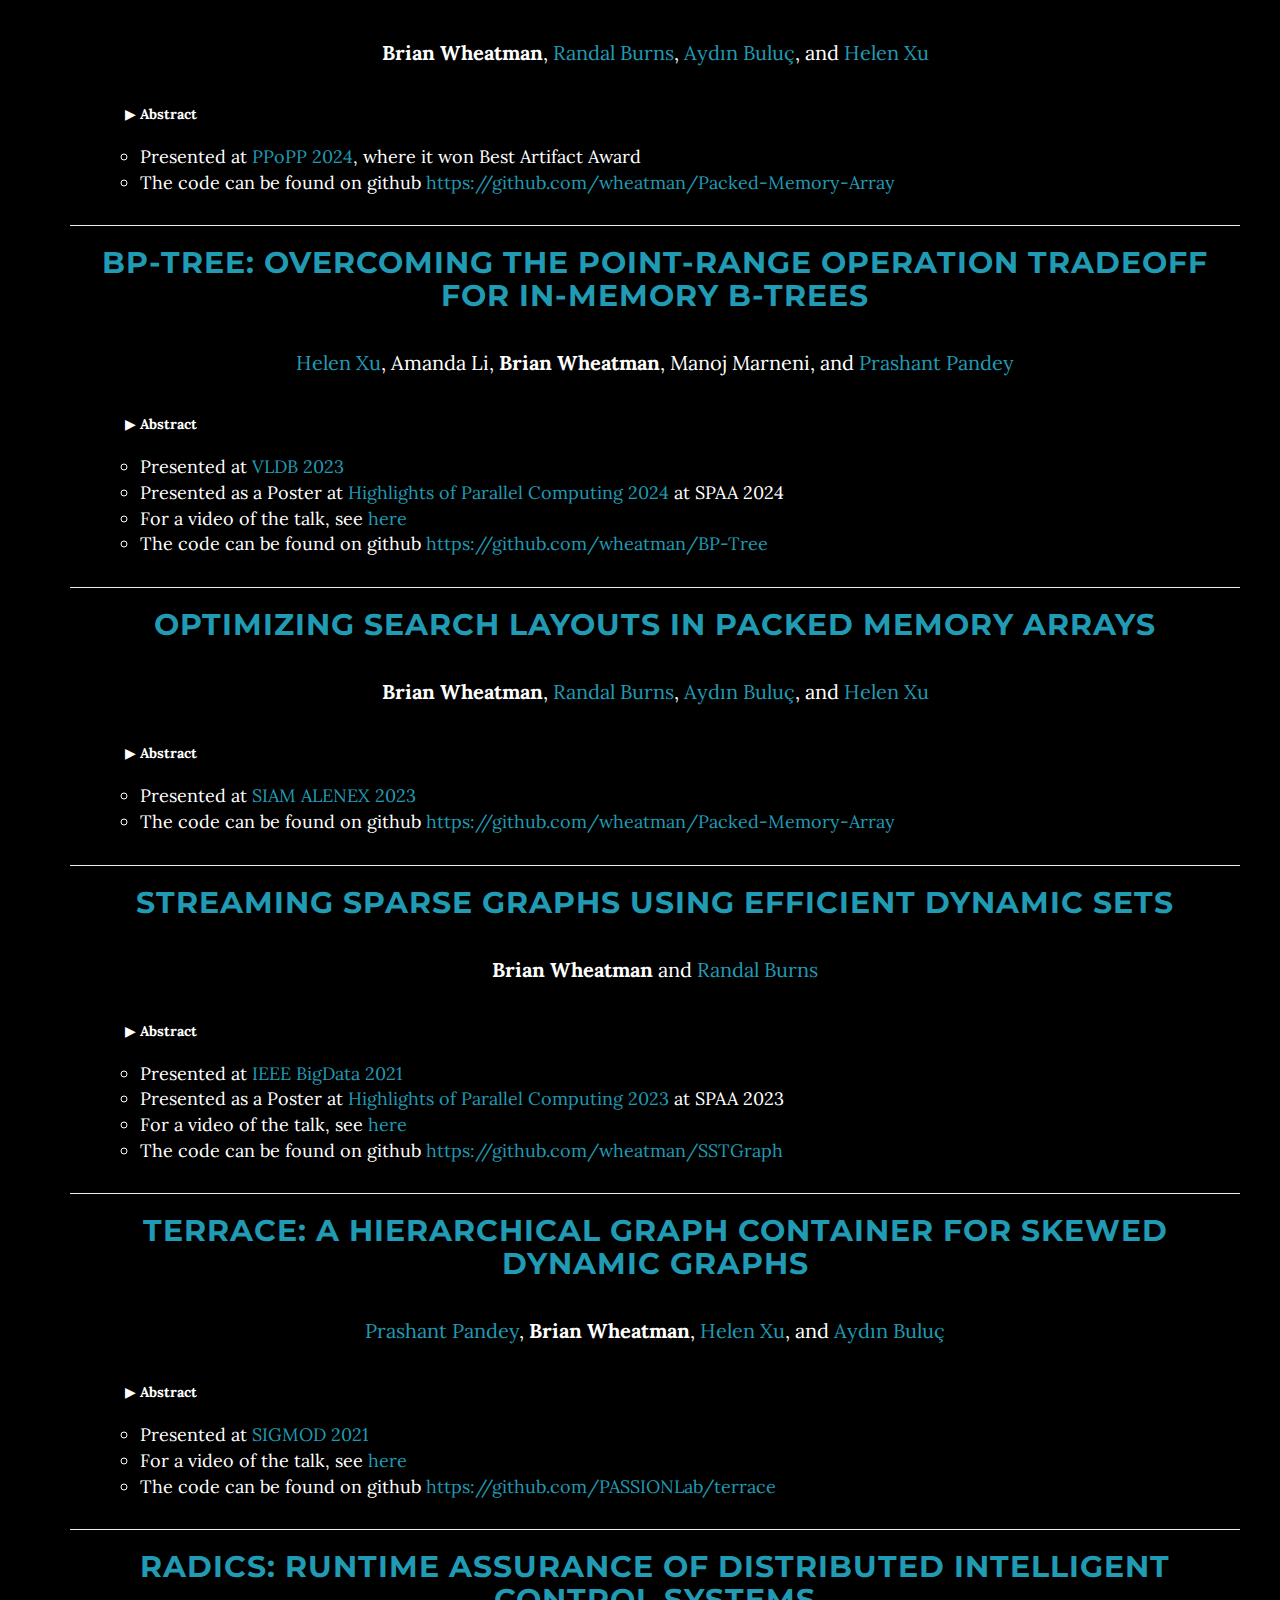
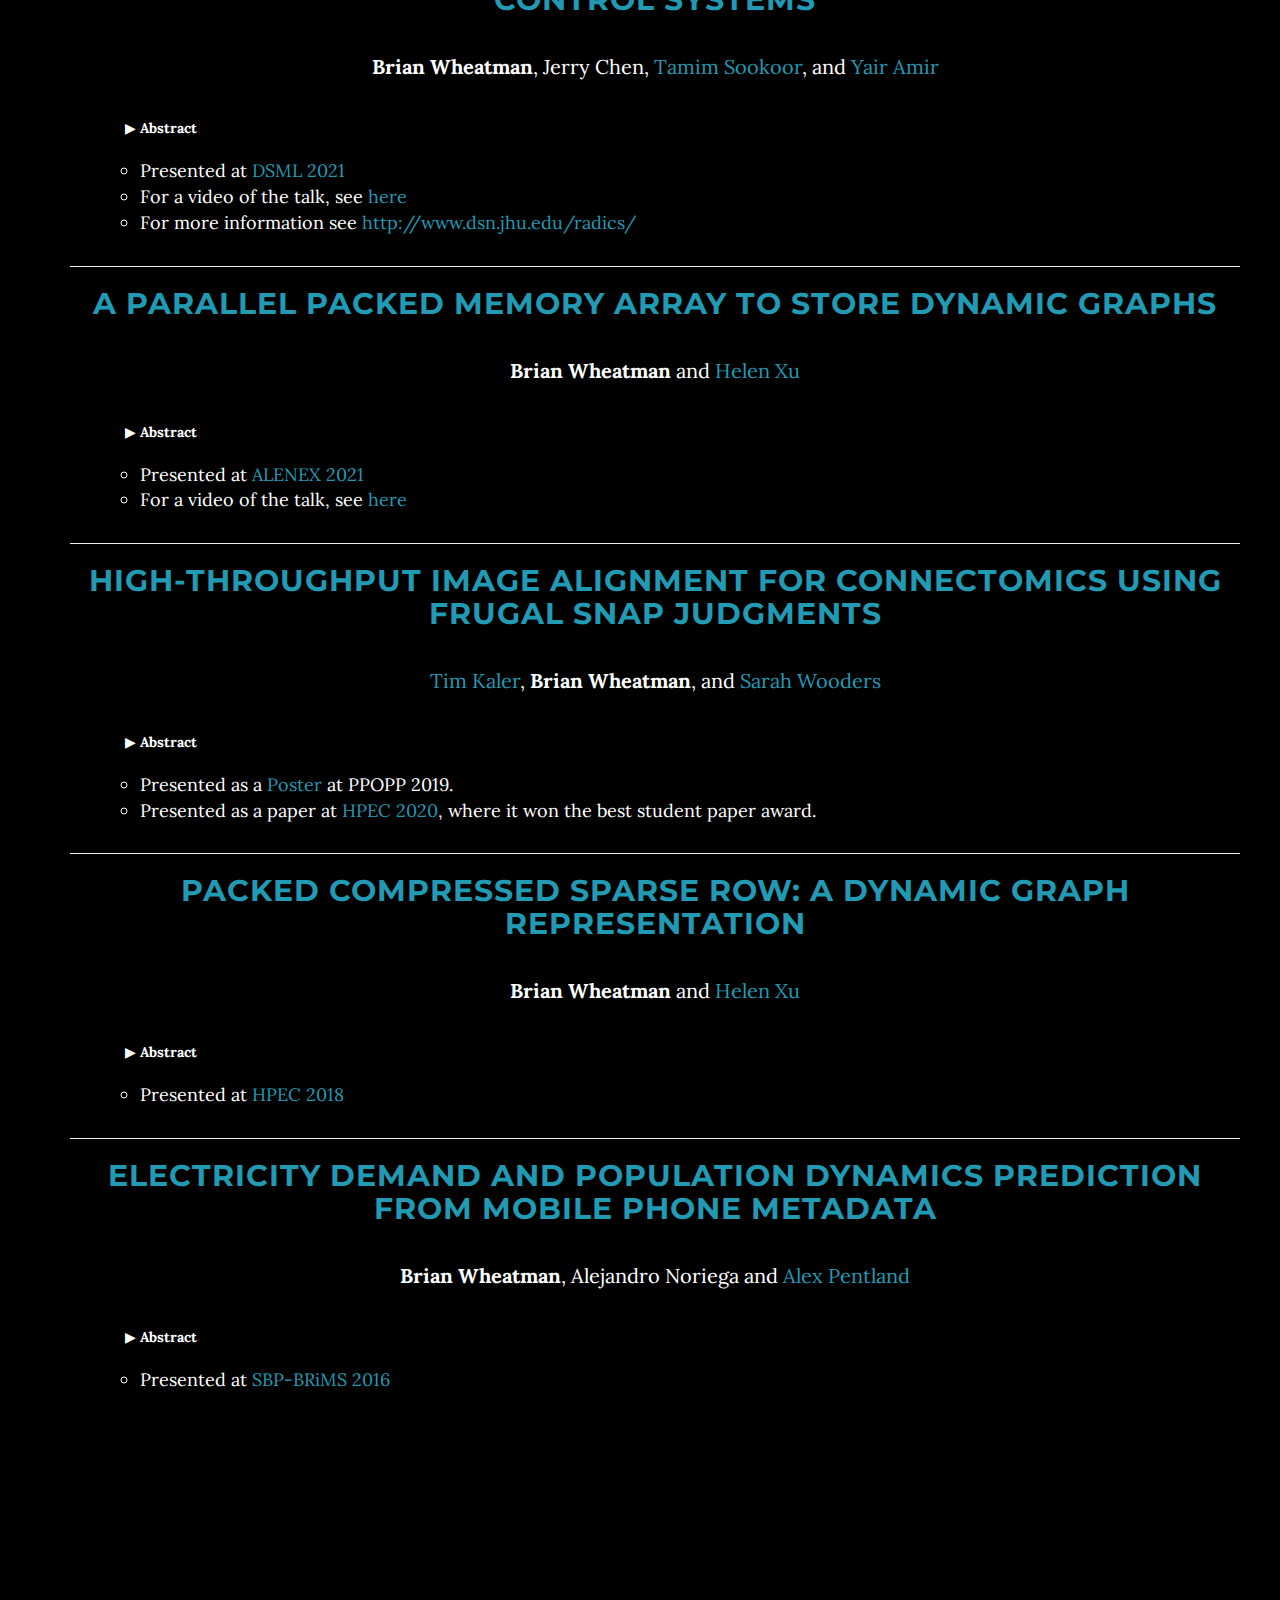
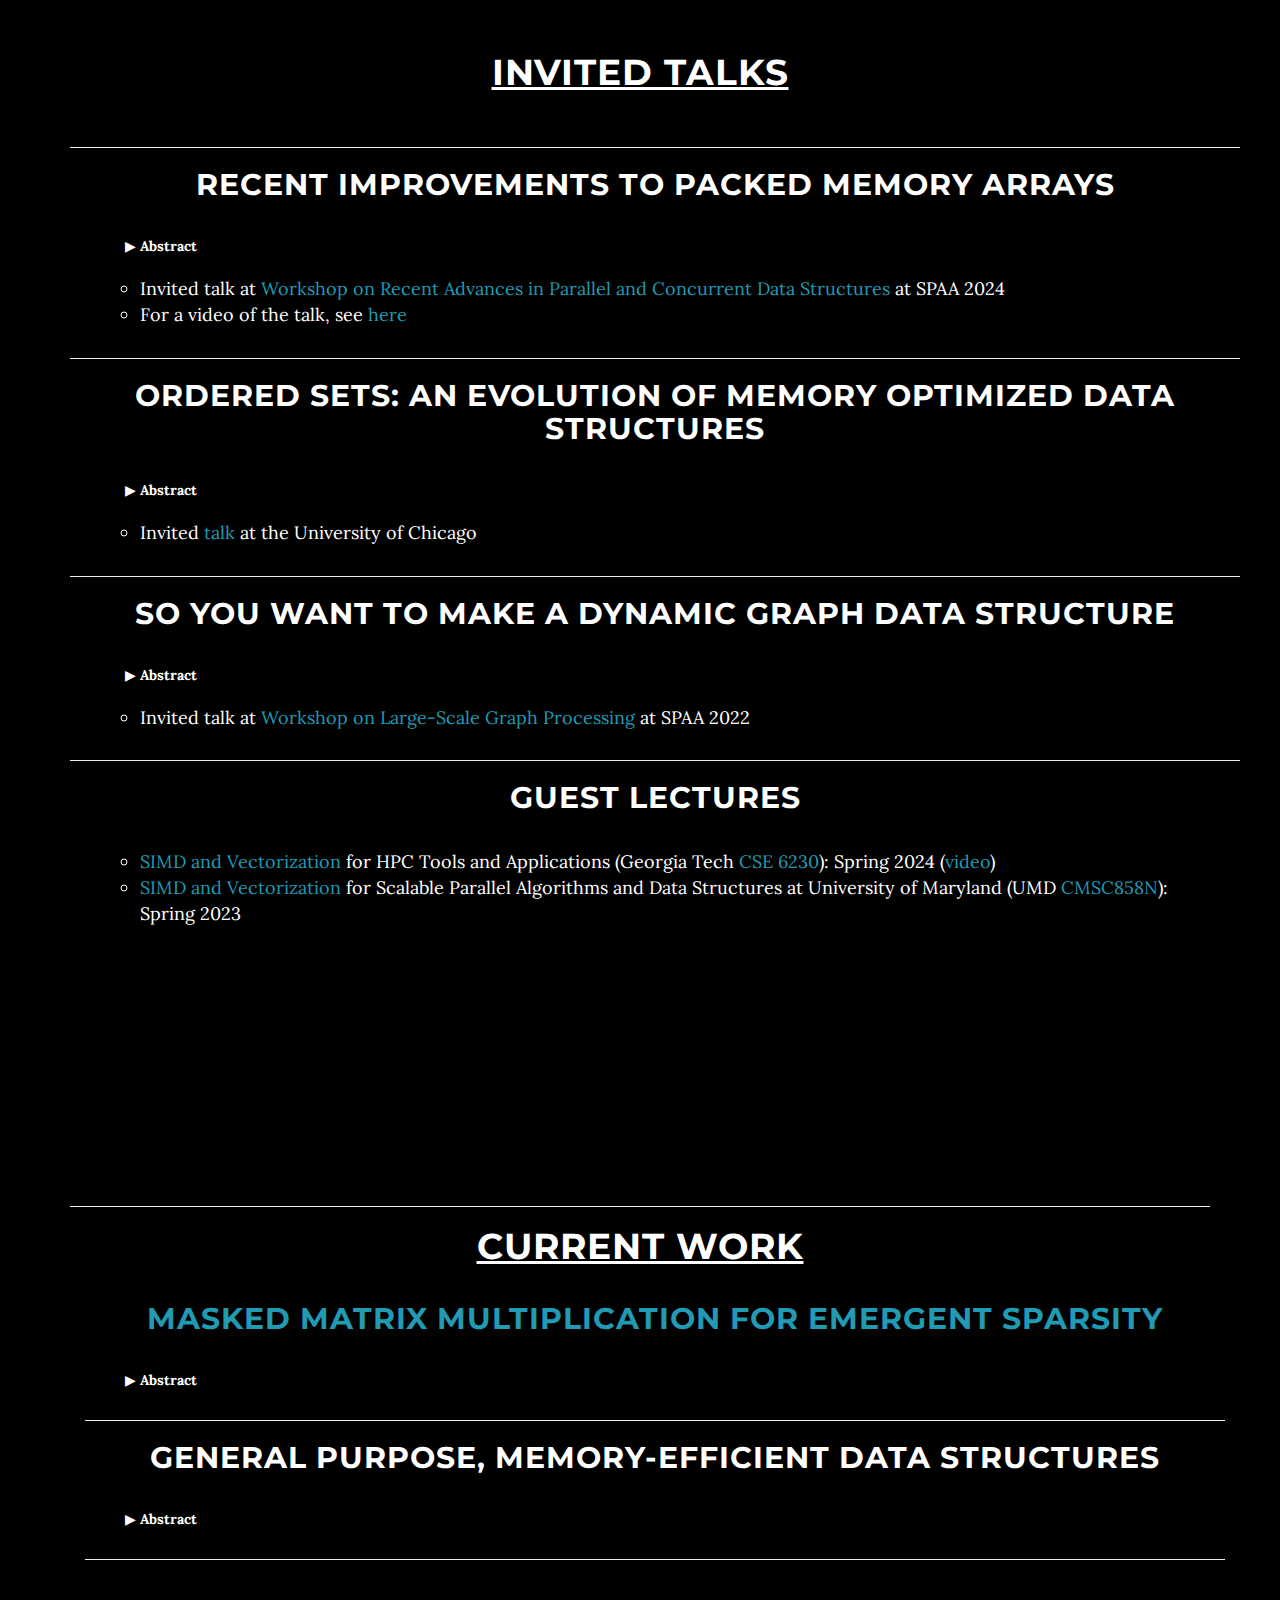
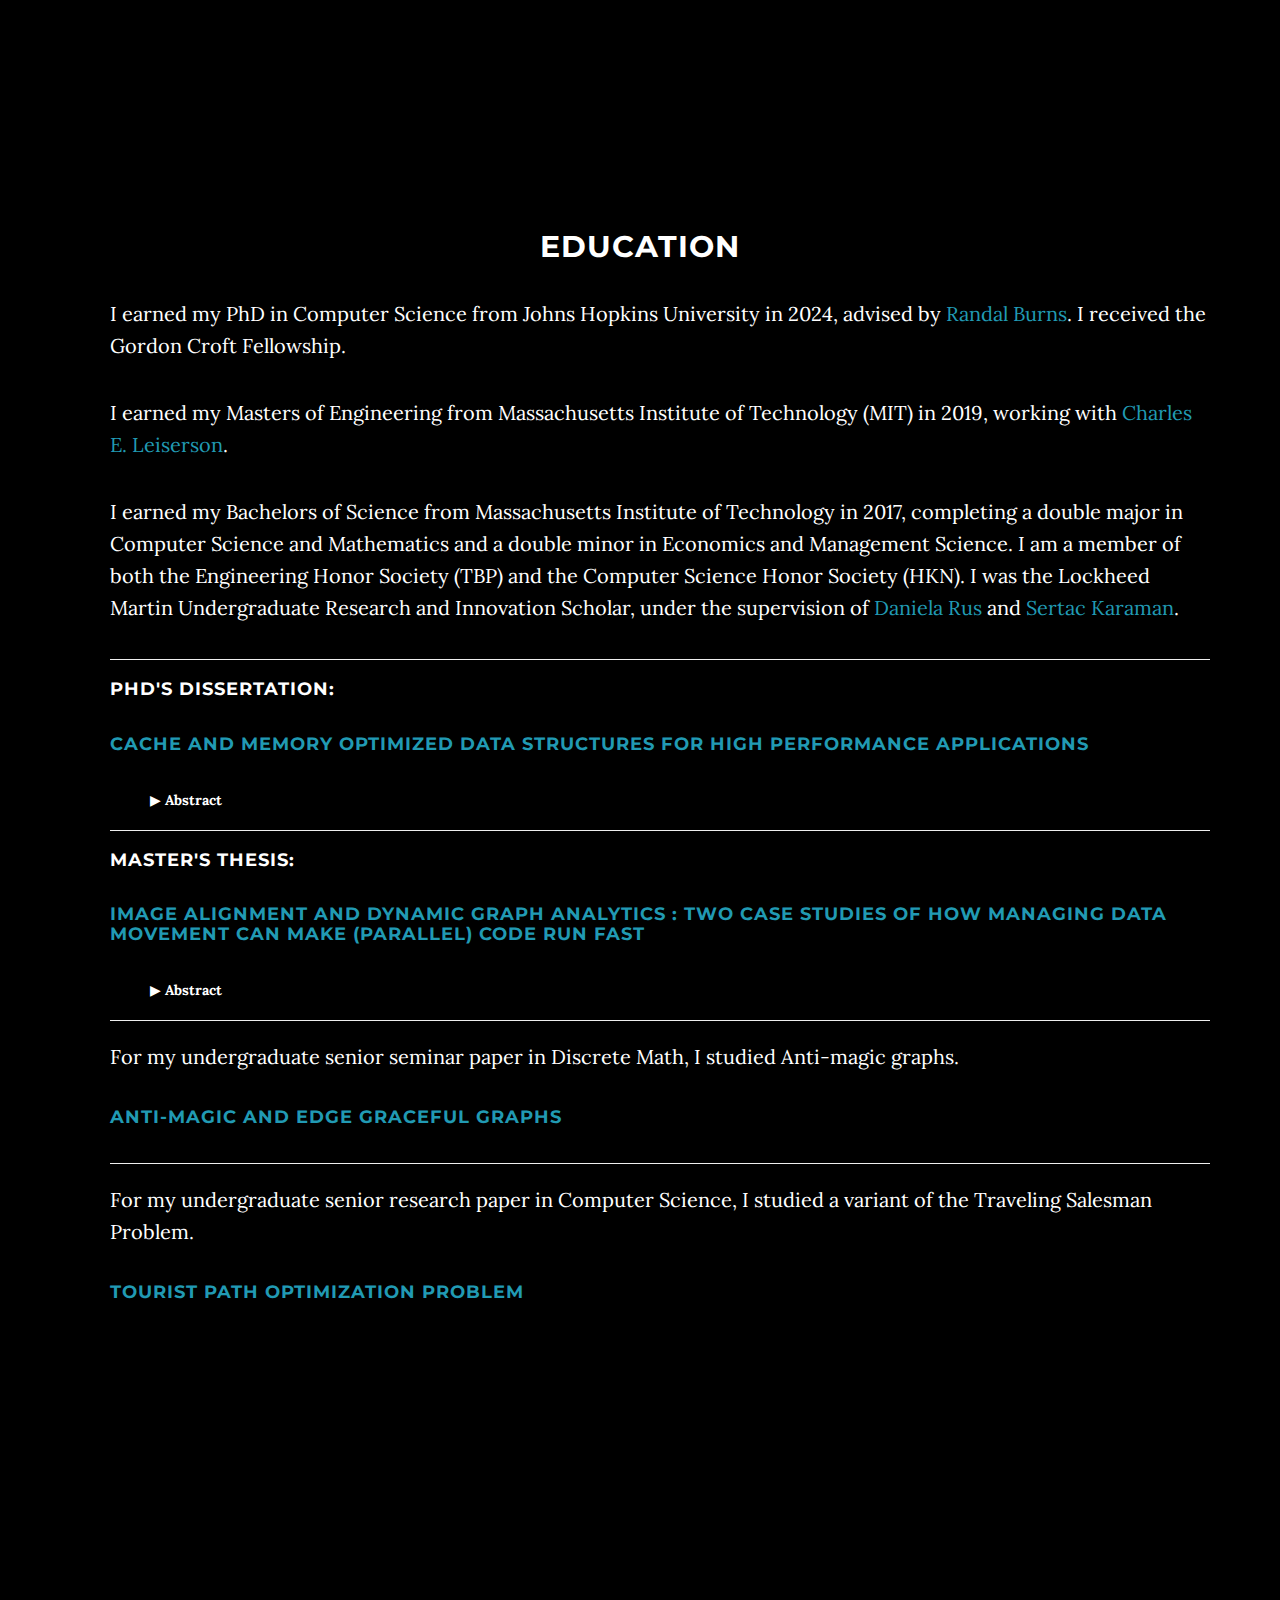
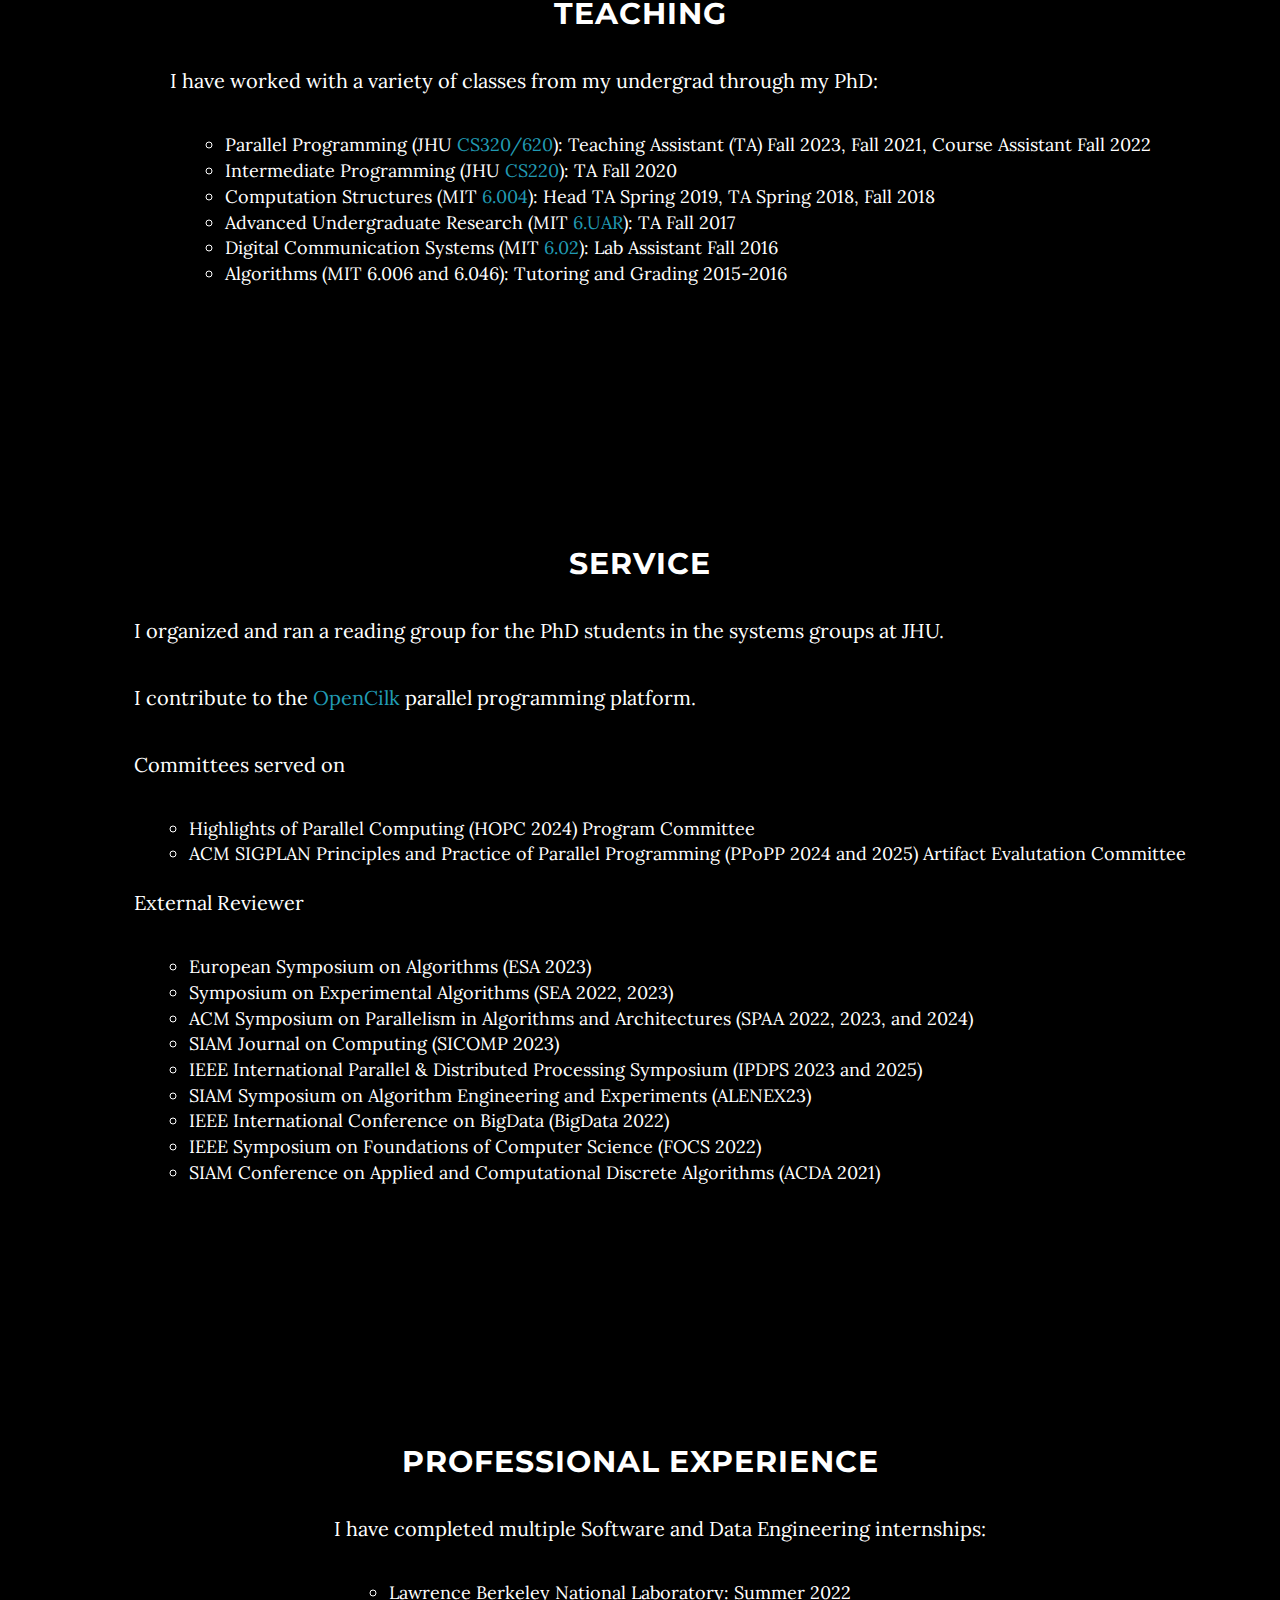
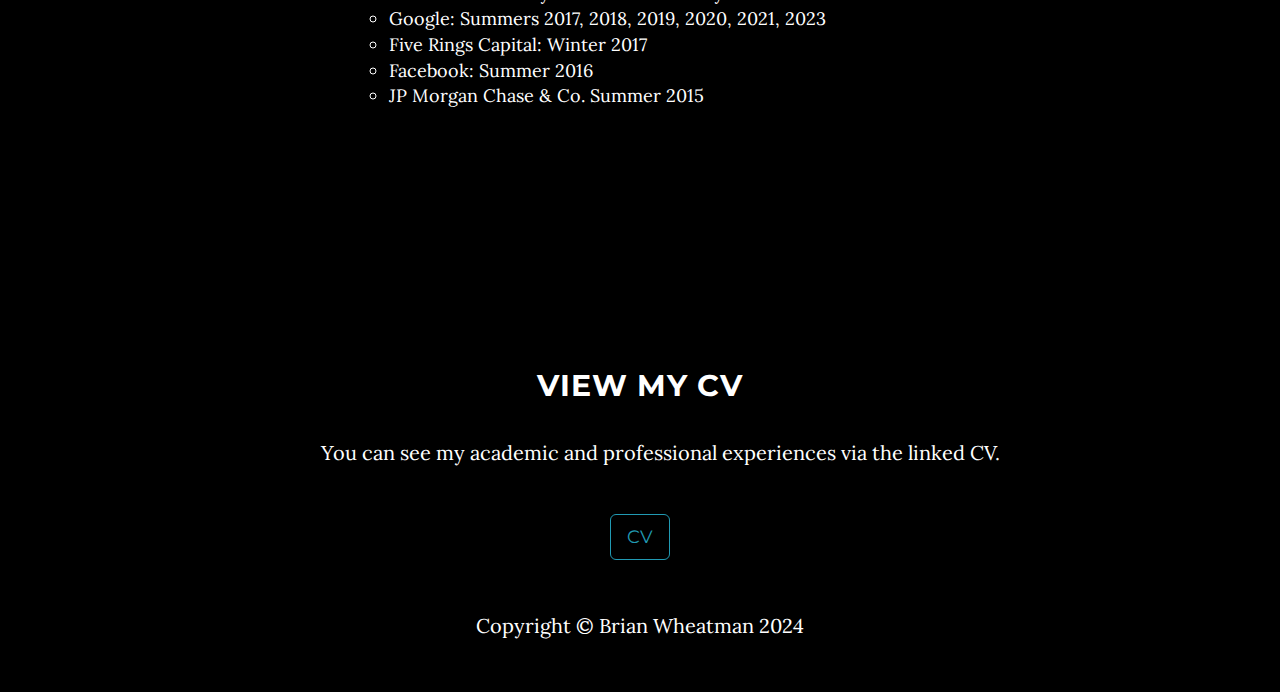
==== commit 26fe5160: "fixing minor typos" ====
--- a/index.html
+++ b/index.html
@@ -256,7 +256,7 @@
                         <br>
                         <ul class="text-left" style="display:inline-block;vertical-align:middle;padding-left:0">
 
-                            <li>Presented at <a href="https://ieee-hpec.org/">HPEC 2024</a> where it won an
+                            <li>Presented at <a href="https://ieee-hpec.org/">HPEC 2024</a>, where it won an
                                 Outstanding Student Paper Award
                             </li>
                             <li>
@@ -1101,7 +1101,7 @@
 
                             <li>Invited <a
                                     href="http://cs-www.uchicago.edu/events/event/brian-wheatman-john-hopkins-ordered-sets-an-evolution-of-memory-optimized-data-structures/">talk</a>
-                                at University of Chicago
+                                at the University of Chicago
                             </li>
 
                         </ul>
@@ -1133,7 +1133,7 @@
                         <ul class="text-left" style="display:inline-block;vertical-align:middle;padding-left:0">
 
                             <li>Invited talk at <a href="https://paralg.github.io/largescalegraphs/">Workshop
-                                    on Large-Scale Graph Processing</a> as SPAA 2022
+                                    on Large-Scale Graph Processing</a> at SPAA 2022
                             </li>
 
                         </ul>
@@ -1275,7 +1275,7 @@
     <section id="education" class="container content-section text-center">
         <h2>Education</h2>
         <ul class="text-left" style="display:inline-block;vertical-align:middle;">
-            <p>I earned my PhD Student in Computer Science from Johns Hopkins
+            <p>I earned my PhD in Computer Science from Johns Hopkins
                 University in 2024, advised by <a href="https://www.cs.jhu.edu/faculty/randal-burns/">Randal
                     Burns</a>. I received the Gordon
                 Croft Fellowship.
@@ -1581,4 +1581,4 @@
     </script>
 </body>
 
-</html>+</html>
